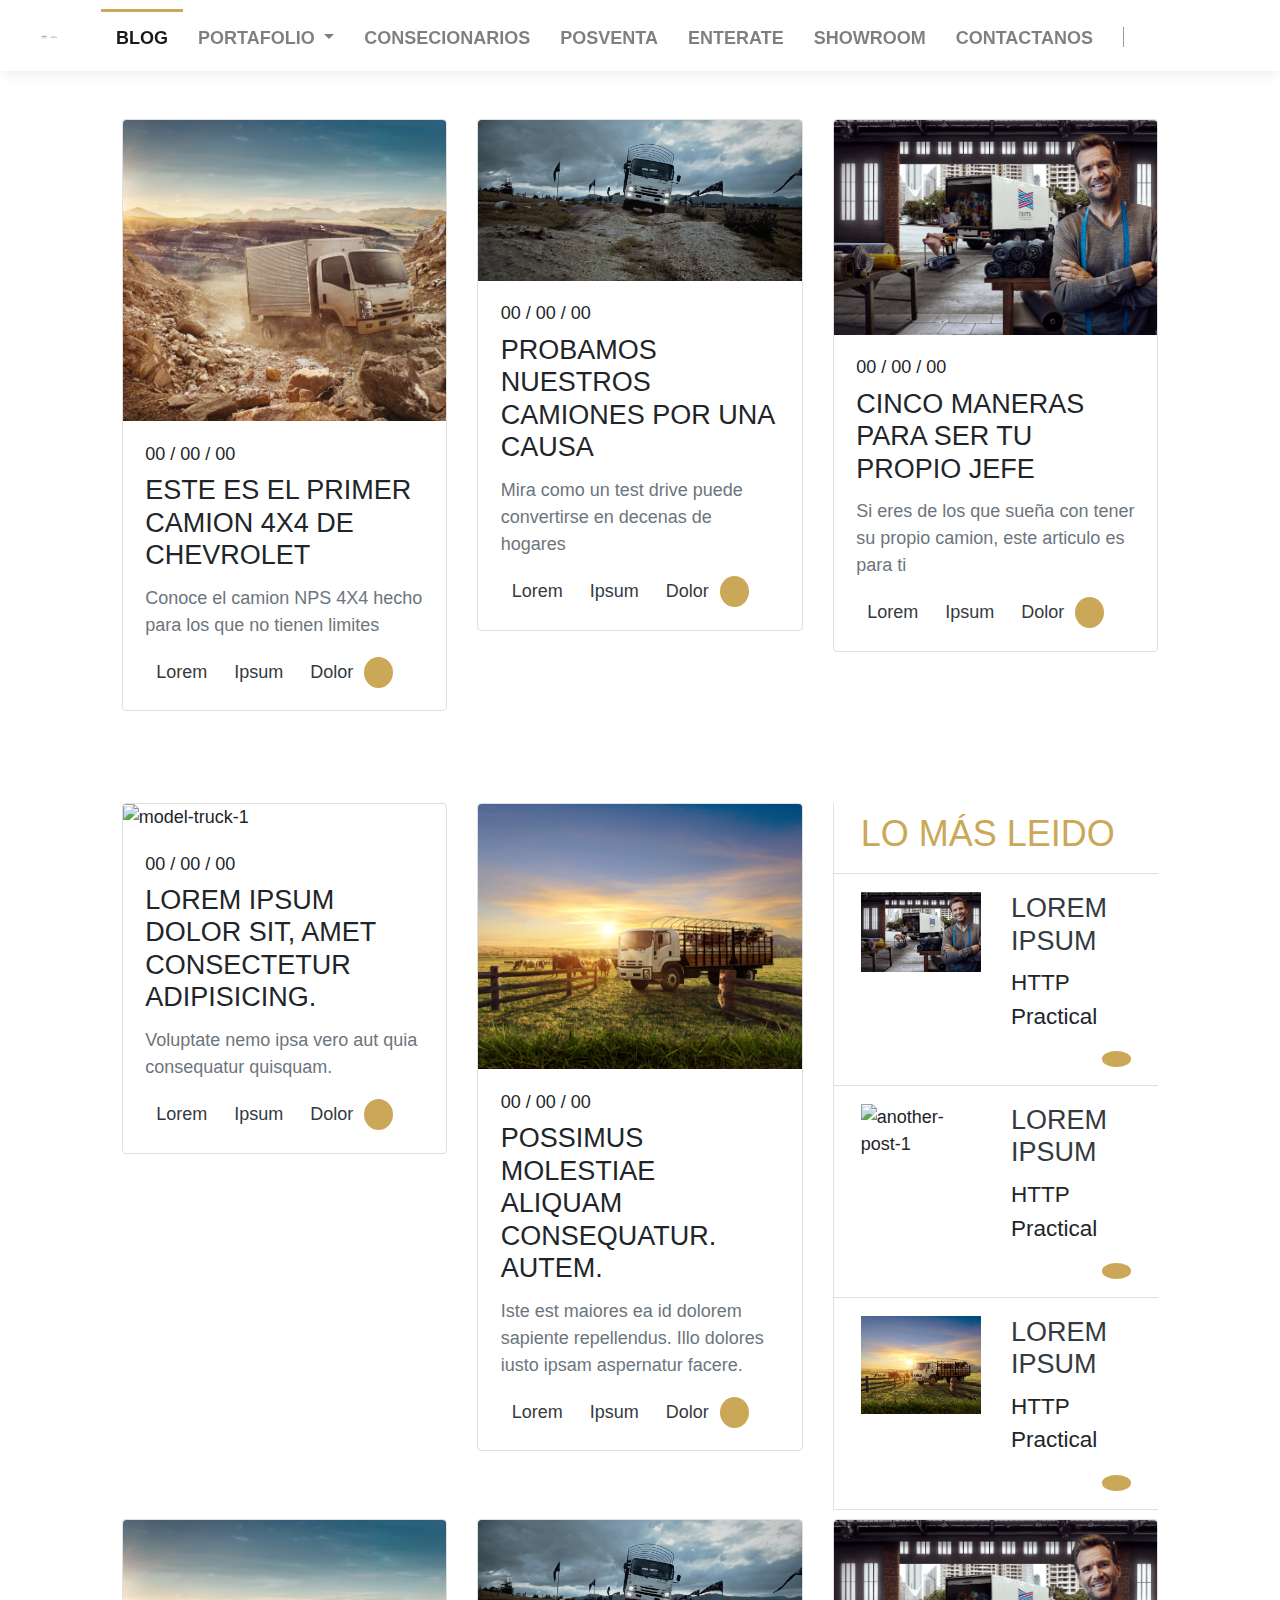
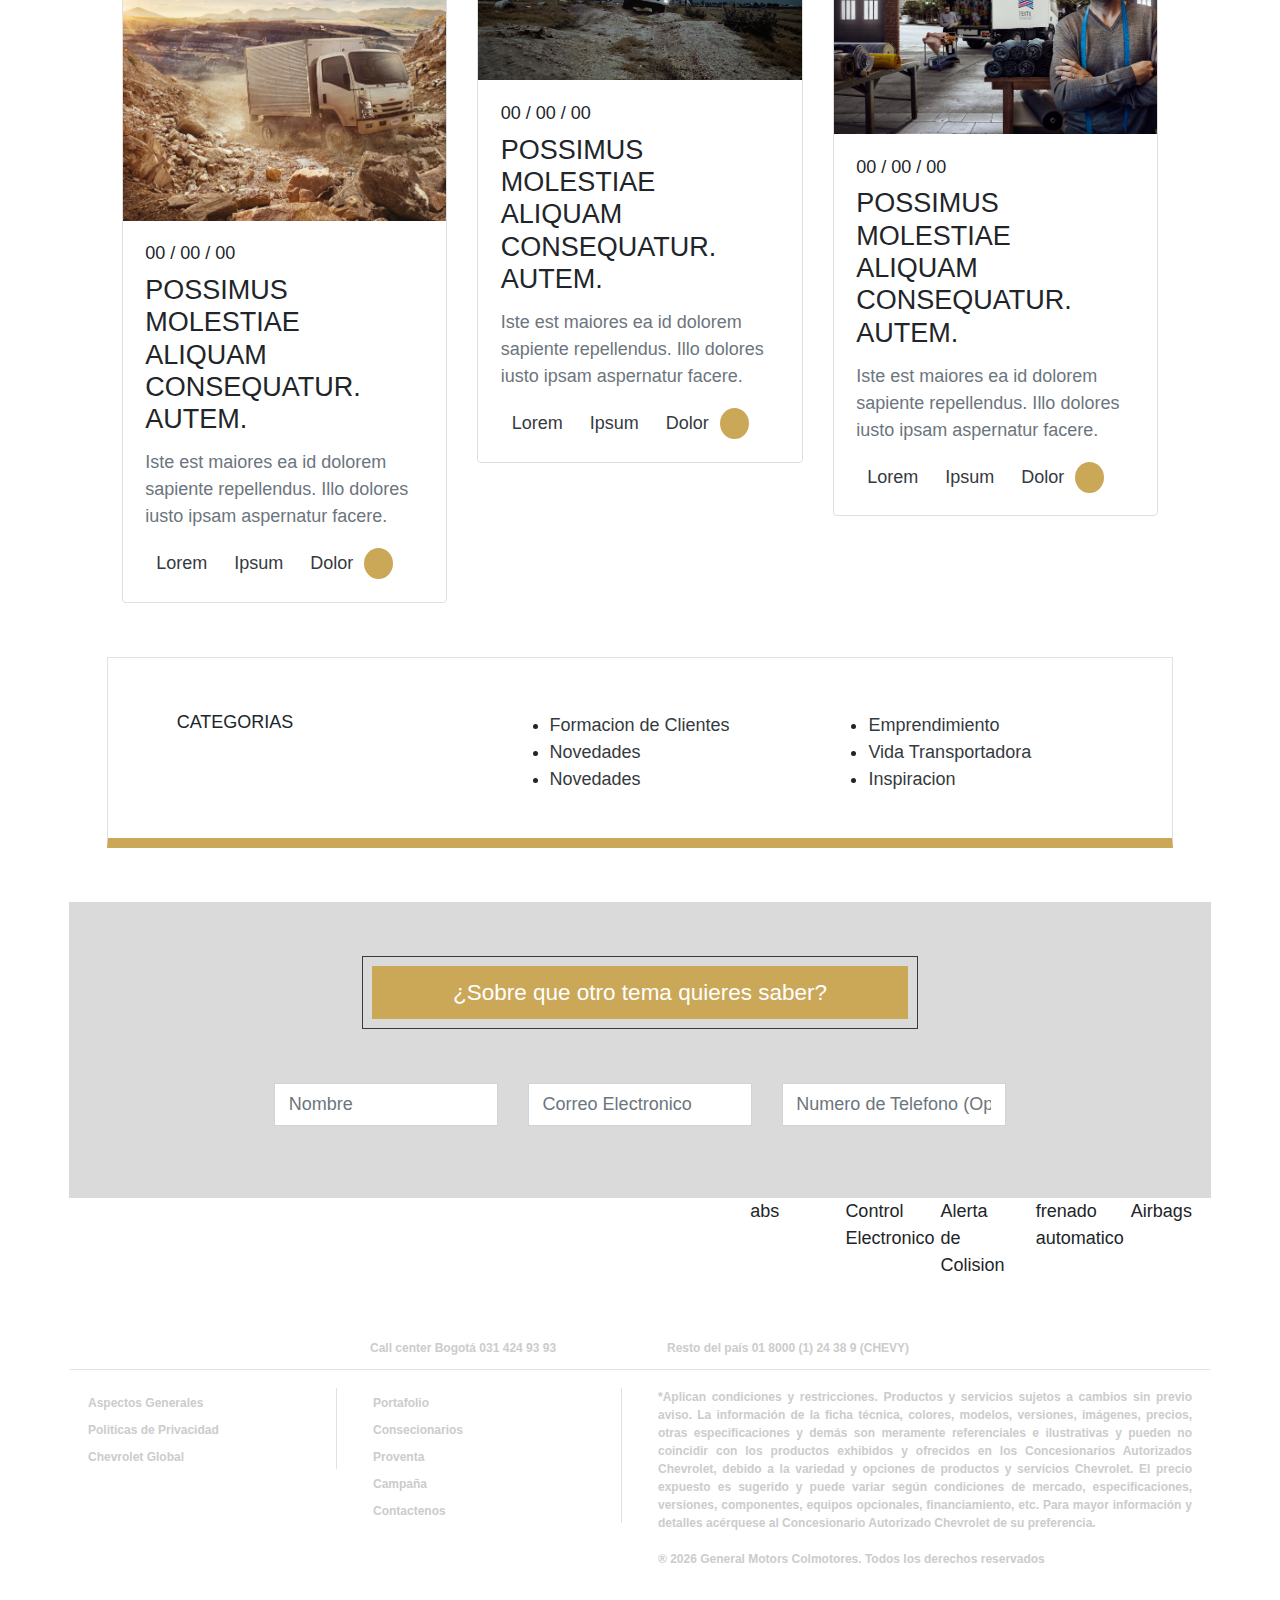
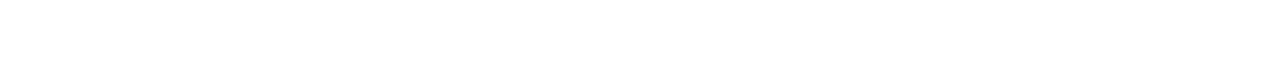
==== index.html @ 2b420c7a "The project links are corrected, in order to see the demo in the correct way" ====
<!DOCTYPE html>
<html>

  <head>
    <title>Blog | Chevrolet</title>
    <meta charset='utf-8' />
    <meta http-equiv='X-UA-Compatible' content='IE=edge' />
    <meta name='viewport'
      content='width=device-width, user-scalable=no, initial-scale=1.0, maximum-scale=1.0, minimum-scale=1.0' />
    <link href='https://stackpath.bootstrapcdn.com/bootstrap/4.3.1/css/bootstrap.min.css' rel='stylesheet' />
    <link href='https://coredeiv.github.io/bootstraplus/css/bootstraplus.min.css' rel='stylesheet' />
    <link rel='stylesheet' href='css/styles.css' />
  </head>

  <body class="bg-dark">

    <div id="wrap-wrap" class="bg-white">

      <header id="header">
        <nav class="navbar navbar-expand-xl navbar-togglable fixed-top navbar-light bg-white box-shadow-sm">
          <div class="container-fluid">

            <!-- Mobile First Design -->
            <div class="d-flex d-md-block">
              <!-- Brand -->
              <a class="navbar-brand pr-5 pr-md-0 text-md-center" href="index.html">
                <img src="./media/logo/CHEVROLET-IZUZU-800x200.png" alt="" class="img img-fluid w-50" loading="lazy">
              </a>

              <!-- Toggler -->
              <button class="navbar-toggler collapsed" type="button" data-toggle="collapse" data-target="#navbarCollapse"
                aria-controls="navbarCollapse" aria-expanded="false" aria-label="Toggle navigation">
                <span class="navbar-toggler-icon"></span>
              </button>
            </div> <!-- / Mobile First Design -->

            <!-- Collapse -->
            <div class="navbar-collapse collapse px-3" id="navbarCollapse">

              <!-- Links -->
              <ul class="navbar-nav ml-auto">
                <li class="nav-item active">
                  <a class="nav-link" href="index.html" id="navbarWelcome" role="button" aria-expanded="false">
                    Blog
                  </a>
                </li>
                <li class="nav-item dropdown">
                  <a class="nav-link dropdown-toggle" href="#" id="navbarLandings" role="button" data-toggle="dropdown"
                    aria-haspopup="true" aria-expanded="false">
                    Portafolio
                  </a>
                  <div class="dropdown-menu" aria-labelledby="navbarLandings">
                    <a class="dropdown-item" href="index.html">
                      App
                    </a>
                    <a class="dropdown-item" href="index.html">
                      Company
                    </a>
                    <a class="dropdown-item" href="index.html">
                      Fullpage
                    </a>
                    <a class="dropdown-item" href="index.html">
                      Product
                    </a>
                    <a class="dropdown-item" href="index.html">
                      Real estate
                    </a>
                    <a class="dropdown-item" href="index.html">
                      Restaurant
                    </a>
                    <a class="dropdown-item" href="index.html">
                      Service
                    </a>
                  </div>
                </li>
                <li class="nav-item">
                  <a class="nav-link" href="#" id="navbarPages" role="button" aria-expanded="false">
                    Consecionarios
                  </a>
                </li>
                <li class="nav-item">
                  <a class="nav-link" href="#" id="navbarComponents" role="button" aria-expanded="false">
                    Posventa
                  </a>
                </li>
                <li class="nav-item">
                  <a href="#" class="nav-link" role="button" aria-expanded="false">
                    Enterate
                  </a>
                </li>
                <li class="nav-item">
                  <a href="#" class="nav-link" role="button" aria-expanded="false">
                    Showroom
                  </a>
                </li>
                <li class="nav-item">
                  <a href="#" class="nav-link" role="button" aria-expanded="false">
                    Contactanos
                  </a>
                </li>
              </ul>

              <!-- Social -->
              <ul class="navbar-nav mr-auto">
                <li class="nav-item-divider">
                  <span class="nav-link">
                    <span></span>
                  </span>
                </li>
                <li class="nav-item">
                  <a href="#" class="nav-link">
                    <i class="fab fa-facebook"></i>
                    <span class="d-xl-none ml-2">
                      Facebook
                    </span>
                  </a>
                </li>
                <li class="nav-item">
                  <a href="#" class="nav-link">
                    <i class="fab fa-youtube"></i>
                    <span class="d-xl-none ml-2">
                      Youtube
                    </span>
                  </a>
                </li>
                <li class="nav-item">
                  <a href="#" class="nav-link">
                    <i class="fab fa-instagram"></i>
                    <span class="d-xl-none ml-2">
                      Instagram
                    </span>
                  </a>
                </li>
              </ul>

            </div> <!-- / .navbar-collapse -->

          </div> <!-- / .container -->
        </nav>
      </header>
      
      <main>

        <!-- Serach Bar Section -->
        <section id="search-bar" class="cd_bg-searchbar-blog">
          <div class="container">
            <div class="row pt-25 pb-15">
              <div class="col-md-10 m-auto">

                <form>
                  <div class="form-group d-flex m-auto">
                    <label for="formGroupExampleInput" class="m-auto pr-3 text-main"><i class="fas fa-search"></i></label>
                    <input type="text" class="form-control input-main" id="formGroupExampleInput" placeholder="¿Que estas buscando?">
                  </div>
                </form>

              </div>
            </div>
          </div>
        </section>

        <!-- Poster Section -->
        <section id="main-post">
          <div class="container-fluid">
            <div class="row py-5">
              <div class="col-lg-10 offset-lg-1 col-12">

                <div class="row">

                  <!-- Box of post -->
                  <div class="col-xl-4 col-lg-6 col-md-6 col-12 mt-2 cd_min-vh-75">
                    <div class="card">
                      <img src="./media/img/truck-model-1.png" class="card-img-top vh-40 of-cover" alt="model-truck-1" data-image_post="img-post" id="img-post">
                      <div class="card-body">
                        <h6 class="card-date">
                          <span id="day-post">00</span>
                          /
                          <span id="month-post">00</span>
                          /
                          <span id="year-post">00</span>
                        </h6>
                        <h4 class="card-title text-uppercase text-bold" data-title="title" id="title-post">Este es el primer camion 4x4 de chevrolet</h4>
                        <p class="card-text text-muted fz-1rem" data-description="description" id="description-post">Conoce el camion NPS 4X4 hecho para los que no tienen limites</p>
                        <div class="d-flex jc-between ai-center">
                          <div class="tag-group" id="tags-post">
                            <a href="#" class="btn btn-gray btn-bg-light text-dark" data-tag="tag">Lorem</a>
                            <a href="#" class="btn btn-gray btn-bg-light text-dark" data-tag="tag">Ipsum</a>
                            <a href="#" class="btn btn-gray btn-bg-light text-dark" data-tag="tag">Dolor</a>
                          </div>
                          <a href="article.html" class="btn btn-main rounded-circle" id="get-post"><i class="fas fa-chevron-right text-white"></i></a>
                        </div>
                      </div>
                    </div>
                  </div>

                  <!-- Box of post -->
                  <div class="col-xl-4 col-lg-6 col-md-6 col-12 mt-2 cd_min-vh-75">
                    <div class="card">
                      <img src="./media/img/truck-model-2.png" class="card-img-top vh-40 of-cover" alt="model-truck-1" data-image_post="img-post" id="img-post">
                      <div class="card-body">
                        <h6 class="card-date">
                          <span id="day-post">00</span>
                          /
                          <span id="month-post">00</span>
                          /
                          <span id="year-post">00</span>
                        </h6>
                        <h4 class="card-title text-uppercase text-bold" data-title="title" id="title-post">Probamos nuestros camiones por una causa</h4>
                        <p class="card-text text-muted fz-1rem" data-description="description" id="description-post">Mira como un test drive puede convertirse en decenas de hogares</p>
                        <div class="d-flex jc-between ai-center">
                          <div class="tag-group" id="tags-post">
                            <a href="#" class="btn btn-gray btn-bg-light text-dark" data-tag="tag">Lorem</a>
                            <a href="#" class="btn btn-gray btn-bg-light text-dark" data-tag="tag">Ipsum</a>
                            <a href="#" class="btn btn-gray btn-bg-light text-dark" data-tag="tag">Dolor</a>
                          </div>
                          <a href="./article.html" class="btn btn-main rounded-circle" id="get-post"><i class="fas fa-chevron-right text-white"></i></a>
                        </div>
                      </div>
                    </div>
                  </div>

                  <!-- Box of post -->
                  <div class="col-xl-4 col-lg-6 col-md-6 col-12 mt-2 cd_min-vh-75">
                    <div class="card">
                      <img src="./media/img/truck-model-3.png" class="card-img-top vh-40 of-cover" alt="model-truck-1" data-image_post="img-post" id="img-post">
                      <div class="card-body">
                        <h6 class="card-date">
                          <span id="day-post">00</span>
                          /
                          <span id="month-post">00</span>
                          /
                          <span id="year-post">00</span>
                        </h6>
                        <h4 class="card-title text-uppercase text-bold" data-title="title" id="title-post">Cinco maneras para ser tu propio jefe</h4>
                        <p class="card-text text-muted fz-1rem" data-description="description" id="description-post">Si eres de los que sueña con tener su propio camion, este articulo es para ti</p>
                        <div class="d-flex jc-between ai-center">
                          <div class="tag-group" id="tags-post">
                            <a href="#" class="btn btn-gray btn-bg-light text-dark" data-tag="tag">Lorem</a>
                            <a href="#" class="btn btn-gray btn-bg-light text-dark" data-tag="tag">Ipsum</a>
                            <a href="#" class="btn btn-gray btn-bg-light text-dark" data-tag="tag">Dolor</a>
                          </div>
                          <a href="./article.html" class="btn btn-main rounded-circle" id="get-post"><i class="fas fa-chevron-right text-white"></i></a>
                        </div>
                      </div>
                    </div>
                  </div>

                  <!-- Box of post -->
                  <div class="col-xl-4 col-lg-6 col-md-6 col-12 mt-2 cd_min-vh-75">
                    <div class="card">
                      <img src="./media/img/truck-model-4.png" class="card-img-top vh-40 of-cover" alt="model-truck-1" data-image_post="img-post" id="img-post">
                      <div class="card-body">
                        <h6 class="card-date">
                          <span id="day-post">00</span>
                          /
                          <span id="month-post">00</span>
                          /
                          <span id="year-post">00</span>
                        </h6>
                        <h4 class="card-title text-uppercase text-bold" data-title="title" id="title-post">Lorem ipsum dolor sit, amet consectetur adipisicing.</h4>
                        <p class="card-text text-muted fz-1rem" data-description="description" id="description-post">Voluptate nemo ipsa vero aut quia consequatur quisquam.</p>
                        <div class="d-flex jc-between ai-center">
                          <div class="tag-group" id="tags-post">
                            <a href="#" class="btn btn-gray btn-bg-light text-dark" data-tag="tag">Lorem</a>
                            <a href="#" class="btn btn-gray btn-bg-light text-dark" data-tag="tag">Ipsum</a>
                            <a href="#" class="btn btn-gray btn-bg-light text-dark" data-tag="tag">Dolor</a>
                          </div>
                          <a href="./article.html" class="btn btn-main rounded-circle" id="get-post"><i class="fas fa-chevron-right text-white"></i></a>
                        </div>
                      </div>
                    </div>
                  </div>

                  <!-- Box of post -->
                  <div class="col-xl-4 col-lg-6 col-md-6 col-12 mt-2 cd_min-vh-75">
                    <div class="card">
                      <img src="./media/img/truck-model-5.png" class="card-img-top vh-40 of-cover" alt="model-truck-1" data-image_post="img-post" id="img-post">
                      <div class="card-body">
                        <h6 class="card-date">
                          <span id="day-post">00</span>
                          /
                          <span id="month-post">00</span>
                          /
                          <span id="year-post">00</span>
                        </h6>
                        <h4 class="card-title text-uppercase text-bold" data-title="title" id="title-post">Possimus molestiae aliquam consequatur. Autem.</h4>
                        <p class="card-text text-muted fz-1rem" data-description="description" id="description-post">Iste est maiores ea id dolorem sapiente repellendus. Illo dolores iusto ipsam aspernatur facere.</p>
                        <div class="d-flex jc-between ai-center">
                          <div class="tag-group" id="tags-post">
                            <a href="#" class="btn btn-gray btn-bg-light text-dark" data-tag="tag">Lorem</a>
                            <a href="#" class="btn btn-gray btn-bg-light text-dark" data-tag="tag">Ipsum</a>
                            <a href="#" class="btn btn-gray btn-bg-light text-dark" data-tag="tag">Dolor</a>
                          </div>
                          <a href="./article.html" class="btn btn-main rounded-circle" id="get-post"><i class="fas fa-chevron-right text-white"></i></a>
                        </div>
                      </div>
                    </div>
                  </div>

                  <!-- Other most read articles -->
                  <aside class="col-md-4 mt-2">
                    <div class="border-left rl-0 overflow-hidden cd_min-vh-70 overflow-hidden">
                      <div class="cd-title-sidebar px-4 py-2 border-bottom">
                        <h2 class="text-main text-uppercase text-bold">LO MÁS LEIDO</h2>
                      </div>
                      <div class="cd-more-post">
                        <div class="row">

                          <!-- One More Post -->
                          <div class="col-12">
                            <div class="row ai-center border-bottom px-4 py-3">
                              <div class="col-6">
                                <img src="./media/img/truck-model-3.png" alt="another-post-1" class="img img-fluid of-cover">
                              </div>
                              <div class="col-6 lh-05">
                                <h4 class="text-dark text-uppercase text-bold" data-title="title" id="title-post">Lorem Ipsum</h4>
                                <p class="lead" data-subtitle="subtitle" id="subtitle-post">HTTP Practical</p>
                                <a href="#" class="btn btn-main rounded-circle float-right" id="get-post"><i class="fas fa-chevron-right text-white"></i></a>
                              </div>
                            </div>
                          </div>

                          <!-- One More Post -->
                          <div class="col-12">
                            <div class="row ai-center border-bottom px-4 py-3">
                              <div class="col-6">
                                <img src="./media/img/truck-model-4.png" alt="another-post-1" class="img img-fluid of-cover">
                              </div>
                              <div class="col-6 lh-05">
                                <h4 class="text-dark text-uppercase text-bold" data-title="title" id="title-post">Lorem Ipsum</h4>
                                <p class="lead" data-subtitle="subtitle" id="subtitle-post">HTTP Practical</p>
                                <a href="#" class="btn btn-main rounded-circle float-right" id="get-post"><i class="fas fa-chevron-right text-white"></i></a>
                              </div>
                            </div>
                          </div>

                          <!-- One More Post -->
                          <div class="col-12">
                            <div class="row ai-center border-bottom px-4 py-3">
                              <div class="col-6">
                                <img src="./media/img/truck-model-5.png" alt="another-post-1" class="img img-fluid of-cover">
                              </div>
                              <div class="col-6 lh-05">
                                <h4 class="text-dark text-uppercase text-bold" data-title="title" id="title-post">Lorem Ipsum</h4>
                                <p class="lead" data-subtitle="subtitle" id="subtitle-post">HTTP Practical</p>
                                <a href="#" class="btn btn-main rounded-circle float-right" id="get-post"><i class="fas fa-chevron-right text-white"></i></a>
                              </div>
                            </div>
                          </div>


                        </div>
                      </div>
                    </div>
                  </aside>

                  <!-- Box of post -->
                  <div class="col-xl-4 col-lg-6 col-md-6 col-12 mt-2 cd_min-vh-75">
                    <div class="card">
                      <img src="./media/img/truck-model-1.png" class="card-img-top vh-40 of-cover" alt="model-truck-1" data-image_post="img-post" id="img-post">
                      <div class="card-body">
                        <h6 class="card-date">
                          <span id="day-post">00</span>
                          /
                          <span id="month-post">00</span>
                          /
                          <span id="year-post">00</span>
                        </h6>
                        <h4 class="card-title text-uppercase text-bold" data-title="title" id="title-post">Possimus molestiae aliquam consequatur. Autem.</h4>
                        <p class="card-text text-muted fz-1rem" data-description="description" id="description-post">Iste est maiores ea id dolorem sapiente repellendus. Illo dolores iusto ipsam aspernatur facere.</p>
                        <div class="d-flex jc-between ai-center">
                          <div class="tag-group" id="tags-post">
                            <a href="#" class="btn btn-gray btn-bg-light text-dark" data-tag="tag">Lorem</a>
                            <a href="#" class="btn btn-gray btn-bg-light text-dark" data-tag="tag">Ipsum</a>
                            <a href="#" class="btn btn-gray btn-bg-light text-dark" data-tag="tag">Dolor</a>
                          </div>
                          <a href="./article.html" class="btn btn-main rounded-circle" id="get-post"><i class="fas fa-chevron-right text-white"></i></a>
                        </div>
                      </div>
                    </div>
                  </div>

                  <!-- Box of post -->
                  <div class="col-xl-4 col-lg-6 col-md-6 col-12 mt-2 cd_min-vh-75">
                    <div class="card">
                      <img src="./media/img/truck-model-2.png" class="card-img-top vh-40 of-cover" alt="model-truck-1" data-image_post="img-post" id="img-post">
                      <div class="card-body">
                        <h6 class="card-date">
                          <span id="day-post">00</span>
                          /
                          <span id="month-post">00</span>
                          /
                          <span id="year-post">00</span>
                        </h6>
                        <h4 class="card-title text-uppercase text-bold" data-title="title" id="title-post">Possimus molestiae aliquam consequatur. Autem.</h4>
                        <p class="card-text text-muted fz-1rem" data-description="description" id="description-post">Iste est maiores ea id dolorem sapiente repellendus. Illo dolores iusto ipsam aspernatur facere.</p>
                        <div class="d-flex jc-between ai-center">
                          <div class="tag-group" id="tags-post">
                            <a href="#" class="btn btn-gray btn-bg-light text-dark" data-tag="tag">Lorem</a>
                            <a href="#" class="btn btn-gray btn-bg-light text-dark" data-tag="tag">Ipsum</a>
                            <a href="#" class="btn btn-gray btn-bg-light text-dark" data-tag="tag">Dolor</a>
                          </div>
                          <a href="./article.html" class="btn btn-main rounded-circle" id="get-post"><i class="fas fa-chevron-right text-white"></i></a>
                        </div>
                      </div>
                    </div>
                  </div>

                  <!-- Box of post -->
                  <div class="col-xl-4 col-lg-6 col-md-6 col-12 mt-2 cd_min-vh-75">
                    <div class="card">
                      <img src="./media/img/truck-model-3.png" class="card-img-top vh-40 of-cover" alt="model-truck-1" data-image_post="img-post" id="img-post">
                      <div class="card-body">
                        <h6 class="card-date">
                          <span id="day-post">00</span>
                          /
                          <span id="month-post">00</span>
                          /
                          <span id="year-post">00</span>
                        </h6>
                        <h4 class="card-title text-uppercase text-bold" data-title="title" id="title-post">Possimus molestiae aliquam consequatur. Autem.</h4>
                        <p class="card-text text-muted fz-1rem" data-description="description" id="description-post">Iste est maiores ea id dolorem sapiente repellendus. Illo dolores iusto ipsam aspernatur facere.</p>
                        <div class="d-flex jc-between ai-center">
                          <div class="tag-group" id="tags-post">
                            <a href="#" class="btn btn-gray btn-bg-light text-dark" data-tag="tag">Lorem</a>
                            <a href="#" class="btn btn-gray btn-bg-light text-dark" data-tag="tag">Ipsum</a>
                            <a href="#" class="btn btn-gray btn-bg-light text-dark" data-tag="tag">Dolor</a>
                          </div>
                          <a href="./article.html" class="btn btn-main rounded-circle" id="get-post"><i class="fas fa-chevron-right text-white"></i></a>
                        </div>
                      </div>
                    </div>
                  </div>

                </div>

              </div>
            </div>
          </div>
        </section>

        <!-- Categories Section -->
        <section id="categories-post">
          <div class="container-fluid">
            <div class="row pb-5">
              <div class="col-md-10 offset-md-1">

                <div class="row border pb-4 px-5 pt-5 cd_border-bot-cat ai-center">
                  <div class="col-md-4">
                    <h6 class="text-bold text-uppercase fz-2rem">Categorias</h6>
                  </div>
                  <div class="col-md-4">
                    <ul class="pl-5">
                      <li>
                        <a href="#" class="text-dark">Formacion de Clientes</a>
                      </li>
                      <li>
                        <a href="#" class="text-dark">Novedades</a>
                      </li>
                      <li>
                        <a href="#" class="text-dark">Novedades</a>
                      </li>
                    </ul>
                  </div>
                  <div class="col-md-4">
                    <ul class="pl-5">
                      <li>
                        <a href="#" class="text-dark">Emprendimiento</a>
                      </li>
                      <li>
                        <a href="#" class="text-dark">Vida Transportadora</a>
                      </li>
                      <li>
                        <a href="#" class="text-dark">Inspiracion</a>
                      </li>
                    </ul>
                  </div>
                </div>

              </div>
            </div>
          </div>
        </section>

        <!-- Newsletter section -->
        <section id="news-letter-post">
          <div class="container-fluid">
            <div class="row py-5 mx-md-5 cd_bg-news-box ai-center">

              <form action="" class="w-100">
                <div class="col-md-12">
                  <div class="border border-dark p-2 cd_w-md-50 m-auto">
                    <a href="#" class="btn btn-main btn-lg rounded-0 btn-block text-white">¿Sobre que otro tema quieres saber?</a>
                  </div>
                </div>
                <div class="col-md-8 offset-md-2">
                  <div class="row pt-5">
                    <div class="col-lg-4">
                      <div class="form-group">
                        <input type="text" class="form-control bg-gray-light rounded-0 cd_input-normal" id="newsletter-blog-name" placeholder="Nombre">
                      </div>
                    </div>
                    <div class="col-lg-4">
                      <div class="form-group">
                        <input type="email" class="form-control bg-gray-light rounded-0 cd_input-normal" id="newsletter-blog-name" placeholder="Correo Electronico">
                      </div>
                    </div>
                    <div class="col-lg-4">
                      <div class="form-group">
                        <input type="tel" class="form-control bg-gray-light rounded-0 cd_input-normal" id="newsletter-blog-name" placeholder="Numero de Telefono (Opcional)">
                      </div>
                    </div>
                  </div>
                </div>
              </form>

            </div>
          </div>
        </section>

        <!-- Feature Section -->
        <section id="features-post">
          <div class="container-fluid">
            <div class="row mx-md-5 ai-center jc-center cd_jc-md-end">
              <div class="col-2 col-lg-1">
                abs
              </div>
              <div class="col-2 col-lg-1">
                Control Electronico
              </div>
              <div class="col-2 col-lg-1">
                Alerta de Colision
              </div>
              <div class="col-2 col-lg-1">
                frenado automatico
              </div>
              <div class="col-2 col-lg-1">
                Airbags
              </div>
            </div>
          </div>
        </section>

      </main>

      <footer>
        <div class="container py-5 cd_footer-styles">

          <!-- title content -->
          <div class="row border-bottom ai-center">
            <div class="col-md-3 py-3 px-4">
              <a href="#" class="text-gray text-main-hover transition">
                <i class="fab fa-youtube fa-2x"></i>
                <span class="d-xl-none ml-2">
                  Youtube
                </span>
              </a>
            </div>
            <div class="col-md-3">
              <li class="list-unstyled">
                <a href="tel://+575602460" class="text-gray text-main-hover transition ws-none">
                  Call center Bogotá 031 424 93 93
                </a>
              </li>
            </div>
            <div class="col-md-6 px-4">
              <li class="list-unstyled">
                <a href="tel://+575602460" class="text-gray text-main-hover transition ws-none">
                  Resto del país 01 8000 (1) 24 38 9 (CHEVY)
                </a>
              </li>
            </div>
          </div><!-- / title content -->

          <div class="row">
            <div class="col-md-3 p-3 cd_p-md-4">
              <ul class="list-unstyled border-right vh-15">
                <li>
                  <a href="#" class="text-main-hover transition ws-none">Aspectos Generales</a>
                </li>
                <li>
                  <a href="#" class="text-main-hover transition ws-none">Politicas de Privacidad</a>
                </li>
                <li>
                  <a href="#" class="text-main-hover transition ws-none">Chevrolet Global</a>
                </li>
              </ul>
            </div>
            <div class="col-md-3 p-3 cd_p-md-4">
              <ul class="list-unstyled border-right vh-15">
                <li>
                  <a href="#" class="text-main-hover transition ws-none">Portafolio</a>
                </li>
                <li>
                  <a href="#" class="text-main-hover transition ws-none">Consecionarios</a>
                </li>
                <li>
                  <a href="#" class="text-main-hover transition ws-none">Proventa</a>
                </li>
                <li>
                  <a href="#" class="text-main-hover transition ws-none">Campaña</a>
                </li>
                <li>
                  <a href="#" class="text-main-hover transition ws-none">Contactenos</a>
                </li>
              </ul>
            </div>
            <div class="col-md-6 p-3 cd_p-md-4 text-justify">
              <p>*Aplican condiciones y restricciones. Productos y servicios sujetos a cambios sin previo aviso. La información de la ficha técnica, colores, modelos, versiones, imágenes, precios, otras especificaciones y demás son meramente referenciales e ilustrativas y pueden no coincidir con los productos exhibidos y ofrecidos en los Concesionarios Autorizados Chevrolet, debido a la variedad y opciones de productos y servicios Chevrolet. El precio expuesto es sugerido y puede variar según condiciones de mercado, especificaciones, versiones, componentes, equipos opcionales, financiamiento, etc. Para mayor información y detalles acérquese al Concesionario Autorizado Chevrolet de su preferencia.</p>
              <p> ® <script>var f = new Date(); document.write(f.getFullYear());</script> General Motors Colmotores. Todos los derechos reservados</p>
            </div>
          </div>

        </div>
      </footer>

    </div>

    <script src='https://code.jquery.com/jquery-3.4.0.min.js'></script>
    <script src='https://stackpath.bootstrapcdn.com/bootstrap/4.3.1/js/bootstrap.min.js'></script>
    <script src='https://kit.fontawesome.com/25f07c253e.js'></script>
    <script src='js/scripts.js'></script>
  </body>
</html>
---- css/styles.css ----
@font-face {
  font-family: "LouisBold", "LouisCondensedRegulaLouisCondensedRegular", "EMprint-CondensedLight", "EMprint-CondensedBold";
  src: url(../fonts/EMprint-CondensedBold.ttf);
  src: url(../fonts/EMprint-CondensedLight.ttf);
  src: url(../fonts/LouisCondensedRegular.ttf);
  src: url(../fonts/LouisBold.ttf);
  font-display: inherit; }
* {
  margin: 0;
  padding: 0;
  font-size: 18px;
  box-sizing: border-box;
  scroll-behavior: smooth; }

body,
html {
  width: 100%;
  height: auto;
  min-height: 100vh;
  overflow-x: hidden;
  font-family: "LouisBold", sans-serif, serif;
  scroll-behavior: smooth; }

.navbar-nav .nav-item-divider {
  display: none; }
  @media (min-width: 1200px) {
    .navbar-nav .nav-item-divider {
      display: block; } }
  .navbar-nav .nav-item-divider .nav-link:hover {
    color: #cba758 !important; }
  .navbar-nav .nav-item-divider .nav-link > span {
    border-left: 1px solid #999; }

.navbar-light .navbar-nav .nav-link {
  padding: 10px 15px;
  transition: ease-in-out .3s all;
  border-top: 3px solid transparent;
  text-transform: uppercase;
  font-weight: bold; }
  .navbar-light .navbar-nav .nav-link:hover {
    color: #cba758; }

ul.navbar-nav.ml-auto .nav-item {
  border-top: 3px solid transparent; }
  ul.navbar-nav.ml-auto .nav-item.active, ul.navbar-nav.ml-auto .nav-item .nav-item:active {
    border-top: 3px solid #cba758; }
    ul.navbar-nav.ml-auto .nav-item.active .nav-link, ul.navbar-nav.ml-auto .nav-item .nav-item:active .nav-link {
      padding: 10px 15px; }

.dropdown-item.active, .dropdown-item:active {
  background: #cba758; }

/* Personalized classes */
.cd_bg-news-box {
  background: #dadada; }

.tag-group a {
  border-radius: 0 !important;
  padding: 1px 10px !important; }

.cd_input-normal, textarea.cd_input-normal {
  outline: none; }
  .cd_input-normal:focus {
    border: none;
    outline: none;
    border-color: #cba758;
    box-shadow: 0 0 0 0.2rem rgba(203, 167, 88, 0.5); }

.input-main {
  border: 3px solid #cba758;
  background: transparent;
  padding: 25px;
  border-radius: 15px;
  transition: ease .3s; }
  .input-main::placeholder {
    color: #fff; }
  .input-main:focus {
    background: rgba(255, 255, 255, 0.1);
    outline: none;
    border-color: #fff;
    color: #fff; }
    .input-main:focus:after {
      content: '';
      position: absolute;
      top: 0;
      left: 0;
      background: rgba(0, 0, 0, 0.5);
      width: 100%;
      height: auto;
      min-height: 100vh; }

.cd_border-bot-cat {
  border-bottom: 10px solid #cba758 !important; }

.text-main {
  color: #cba758; }
  .text-main-hover:hover {
    color: #cba758 !important; }

.btn-main {
  background: #cba758;
  color: #fff; }
  .btn-main:hover {
    background: #b48c34 !important;
    color: #fff; }

.box-shadow-sm {
  box-shadow: 0 0.125rem 0.3rem -0.0625rem rgba(0, 0, 0, 0.03), 0 0.275rem 0.75rem -0.0625rem rgba(0, 0, 0, 0.06) !important; }

.cd_bg-searchbar-blog {
  background-image: linear-gradient(90deg, rgba(0, 0, 0, 0.5), rgba(0, 0, 0, 0.5)), url(../media/img/pines-searchbar.jpg);
  background-size: cover;
  background-position: center;
  background-repeat: no-repeat;
  width: 100%;
  height: 100%; }

.cd_footer-styles a, .cd_footer-styles p {
  font-size: 12px;
  font-weight: bold;
  color: #ccc !important; }

.cd_min-vh-60 {
  min-height: 60vh;
  height: auto; }

.cd_min-vh-70 {
  min-height: 70vh;
  height: auto; }

.cd_min-vh-75 {
  min-height: 75vh;
  height: auto; }

.cd_w-md-50 {
  width: auto; }
  @media (min-width: 578px) {
    .cd_w-md-50 {
      width: 50%; } }

@media (min-width: 578px) {
  .cd_jc-md-end {
    justify-content: flex-end; } }

@media (min-width: 578px) {
  .cd_p-md-4 {
    padding: 1.5rem; } }

main#cd_main-article {
  margin-top: 6.2rem !important;
  border-top: 5px solid #cba758; }

.cd_border-article {
  width: 100%;
  border-bottom: 4px solid #cba758; }

textarea.cd_input-normal {
  height: auto;
  width: 100%;
  min-width: 100%;
  max-height: 15rem;
  min-height: 10rem; }

/*# sourceMappingURL=styles.css.map */
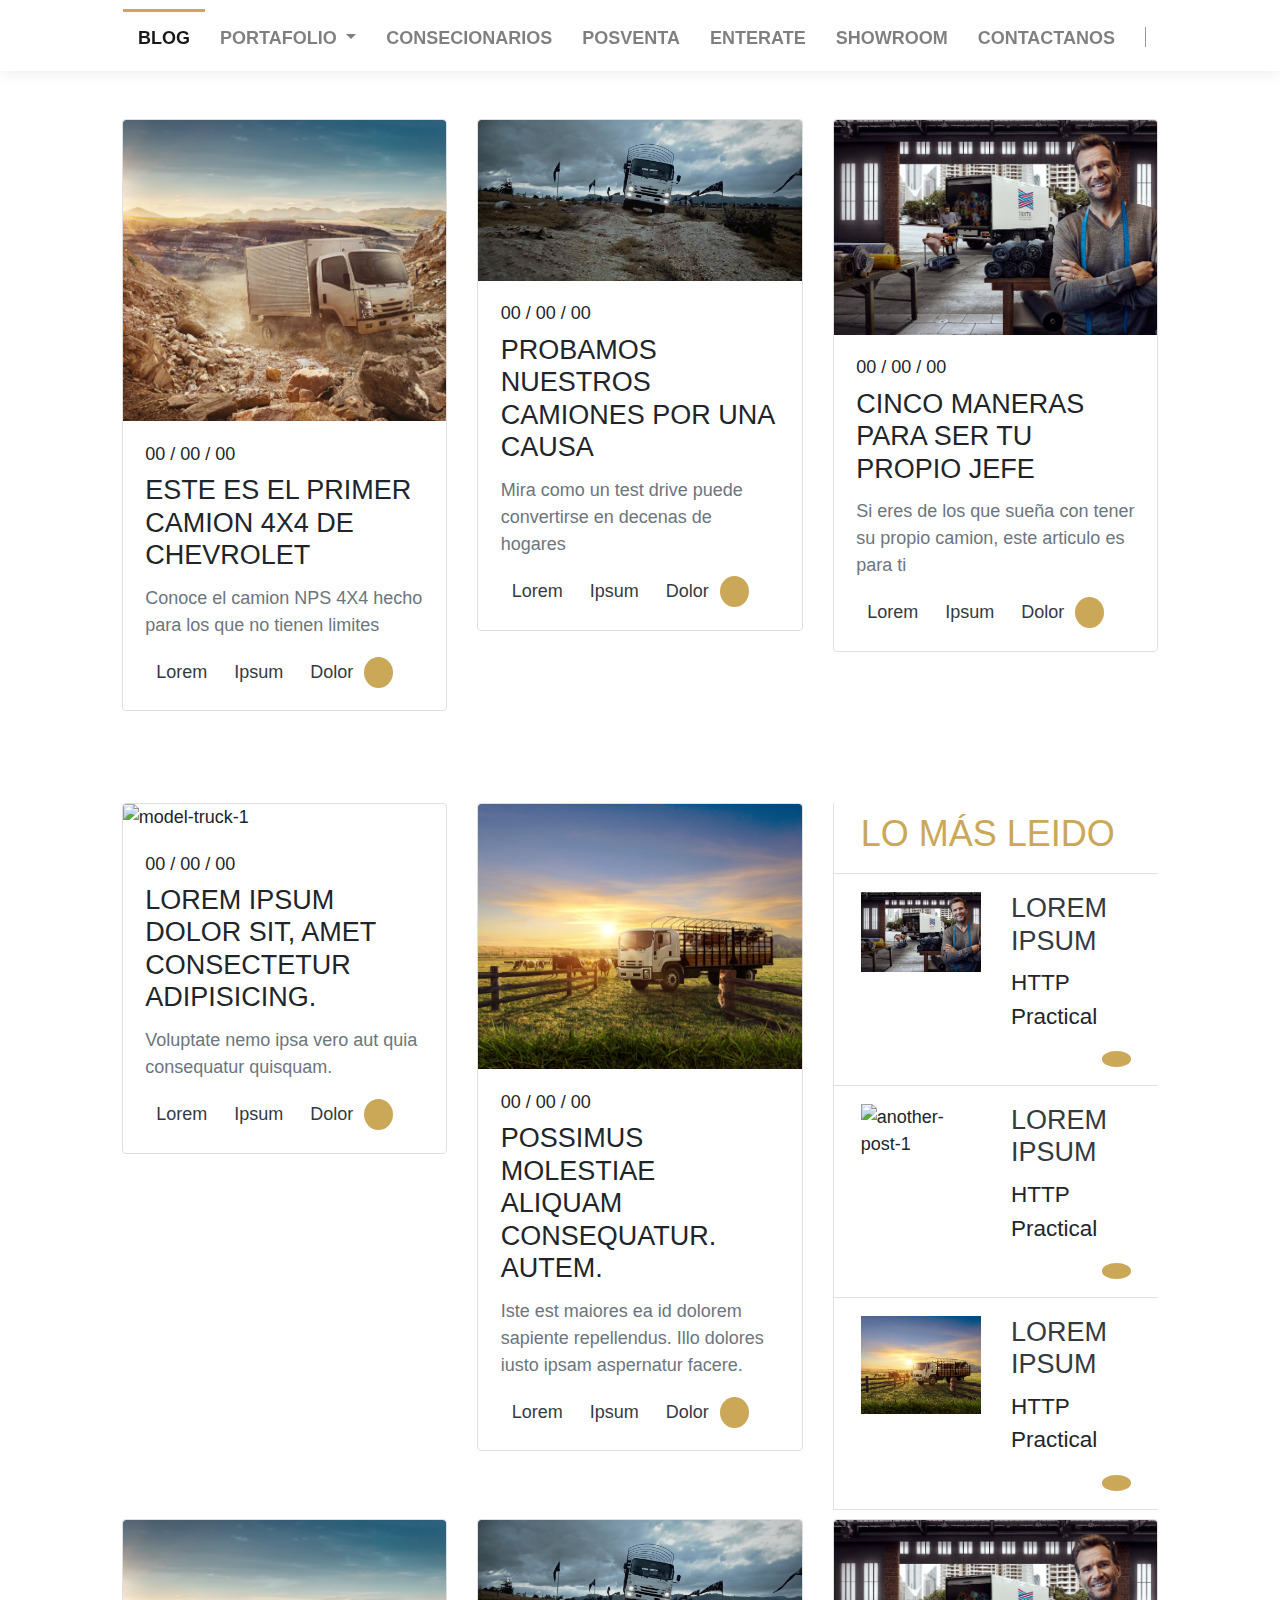
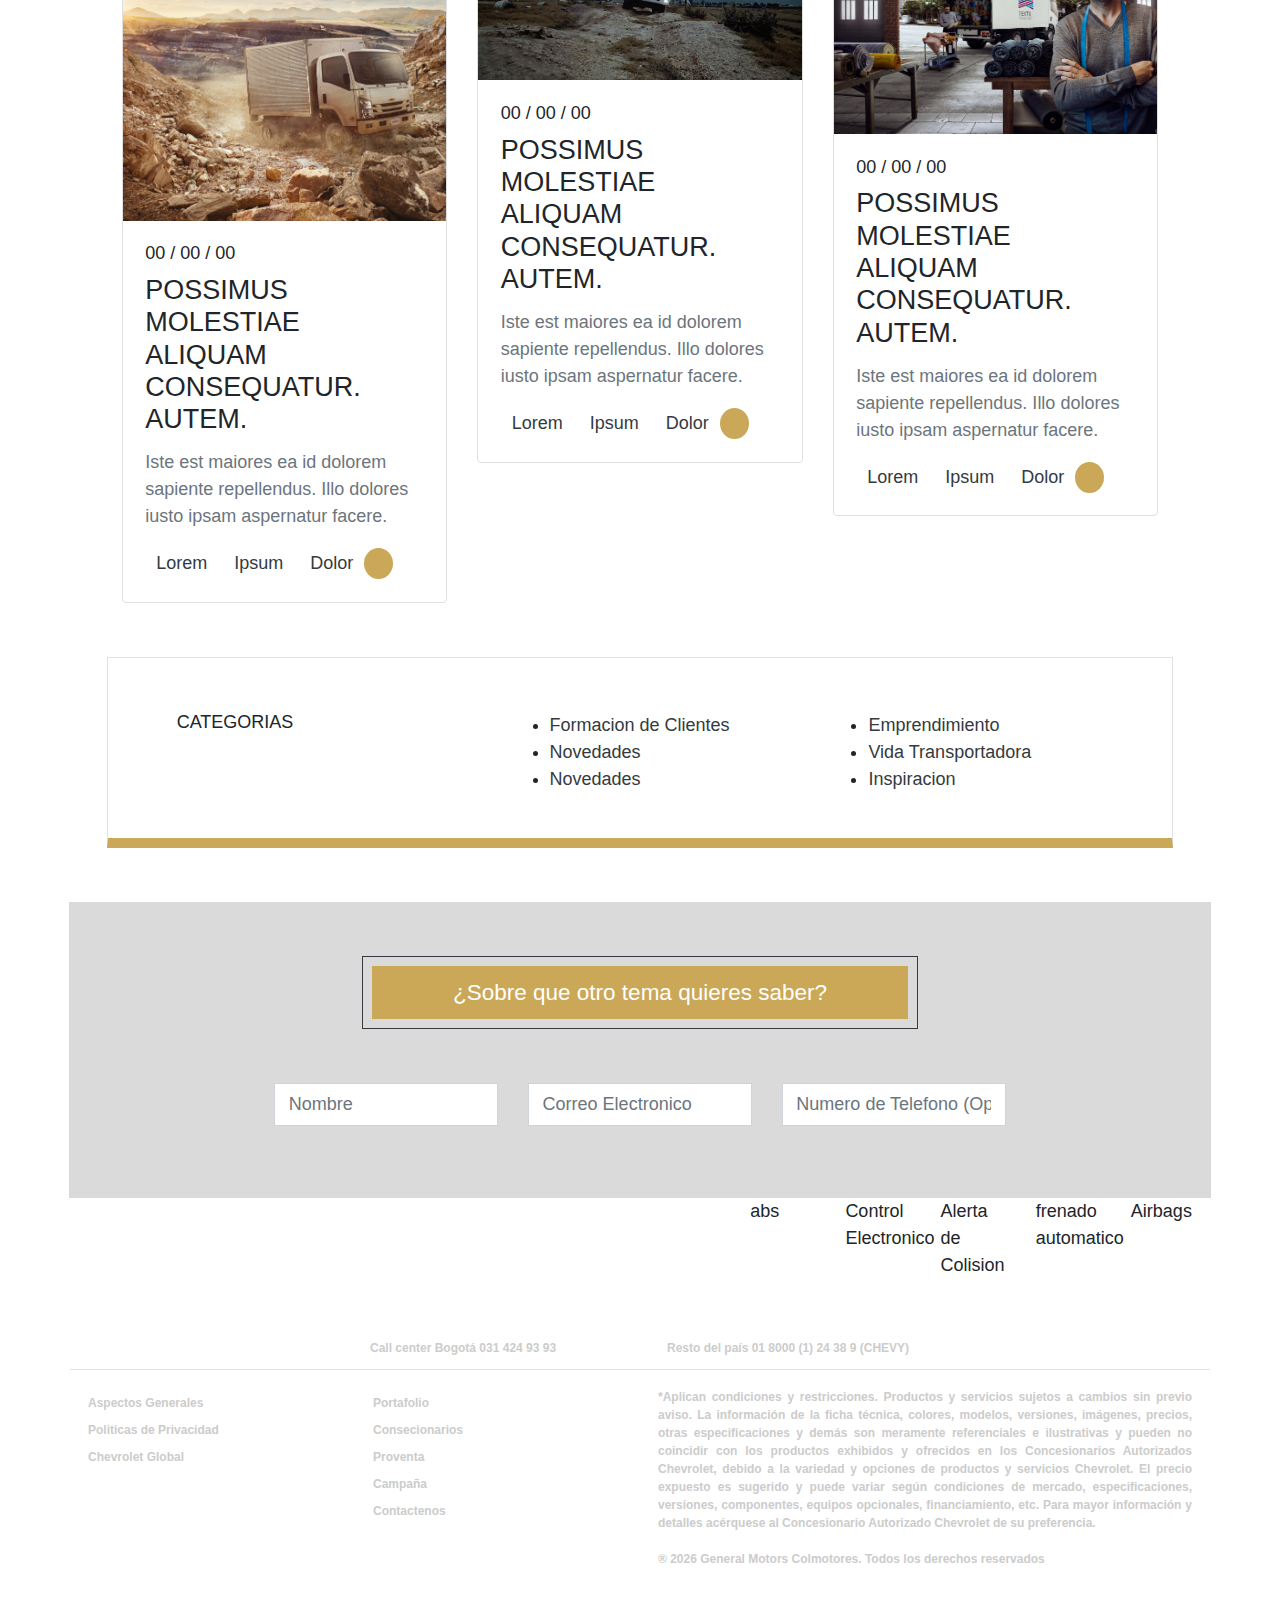
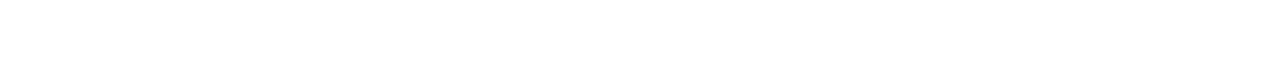
==== commit b1423706: "Fix all Mediqueries of main project" ====
--- a/index.html
+++ b/index.html
@@ -21,10 +21,10 @@
           <div class="container-fluid">
 
             <!-- Mobile First Design -->
-            <div class="d-flex d-md-block">
+            <div class="d-flex jc-between w-100">
               <!-- Brand -->
-              <a class="navbar-brand pr-5 pr-md-0 text-md-center" href="index.html">
-                <img src="./media/logo/CHEVROLET-IZUZU-800x200.png" alt="" class="img img-fluid w-50" loading="lazy">
+              <a class="navbar-brand pl-0 pl-md-5 text-md-center" href="index.html">
+                <img src="./media/logo/CHEVROLET-IZUZU-800x200.png" alt="" class="img img-fluid vw-50 cd_vw-md-15" loading="lazy">
               </a>
 
               <!-- Toggler -->
@@ -574,7 +574,7 @@
 
           <div class="row">
             <div class="col-md-3 p-3 cd_p-md-4">
-              <ul class="list-unstyled border-right vh-15">
+              <ul class="list-unstyled border-md-right cd_min-vh-md-15">
                 <li>
                   <a href="#" class="text-main-hover transition ws-none">Aspectos Generales</a>
                 </li>
@@ -587,7 +587,7 @@
               </ul>
             </div>
             <div class="col-md-3 p-3 cd_p-md-4">
-              <ul class="list-unstyled border-right vh-15">
+              <ul class="list-unstyled border-md-right cd_min-vh-md-15">
                 <li>
                   <a href="#" class="text-main-hover transition ws-none">Portafolio</a>
                 </li>
--- a/css/styles.css
+++ b/css/styles.css
@@ -120,6 +120,12 @@
   font-weight: bold;
   color: #ccc !important; }
 
+.cd_min-vh-md-15 {
+  height: auto; }
+  @media (min-width: 578px) {
+    .cd_min-vh-md-15 {
+      min-height: 15vh; } }
+
 .cd_min-vh-60 {
   min-height: 60vh;
   height: auto; }
@@ -147,8 +153,11 @@
     padding: 1.5rem; } }
 
 main#cd_main-article {
-  margin-top: 6.2rem !important;
-  border-top: 5px solid #cba758; }
+  border-top: 5px solid #cba758;
+  margin-top: 5rem; }
+  @media (min-width: 978px) {
+    main#cd_main-article {
+      margin-top: 6.2rem !important; } }
 
 .cd_border-article {
   width: 100%;
@@ -161,4 +170,20 @@
   max-height: 15rem;
   min-height: 10rem; }
 
+@media (min-width: 578px) {
+  .cd_vw-md-15 {
+    width: 15vw; } }
+
+.cd_fz-md-3rem {
+  font-size: auto; }
+  @media (min-width: 578px) {
+    .cd_fz-md-3rem {
+      font-size: 3rem; } }
+
+.cd_fz-md-2rem {
+  font-size: auto; }
+  @media (min-width: 578px) {
+    .cd_fz-md-2rem {
+      font-size: 2rem; } }
+
 /*# sourceMappingURL=styles.css.map */
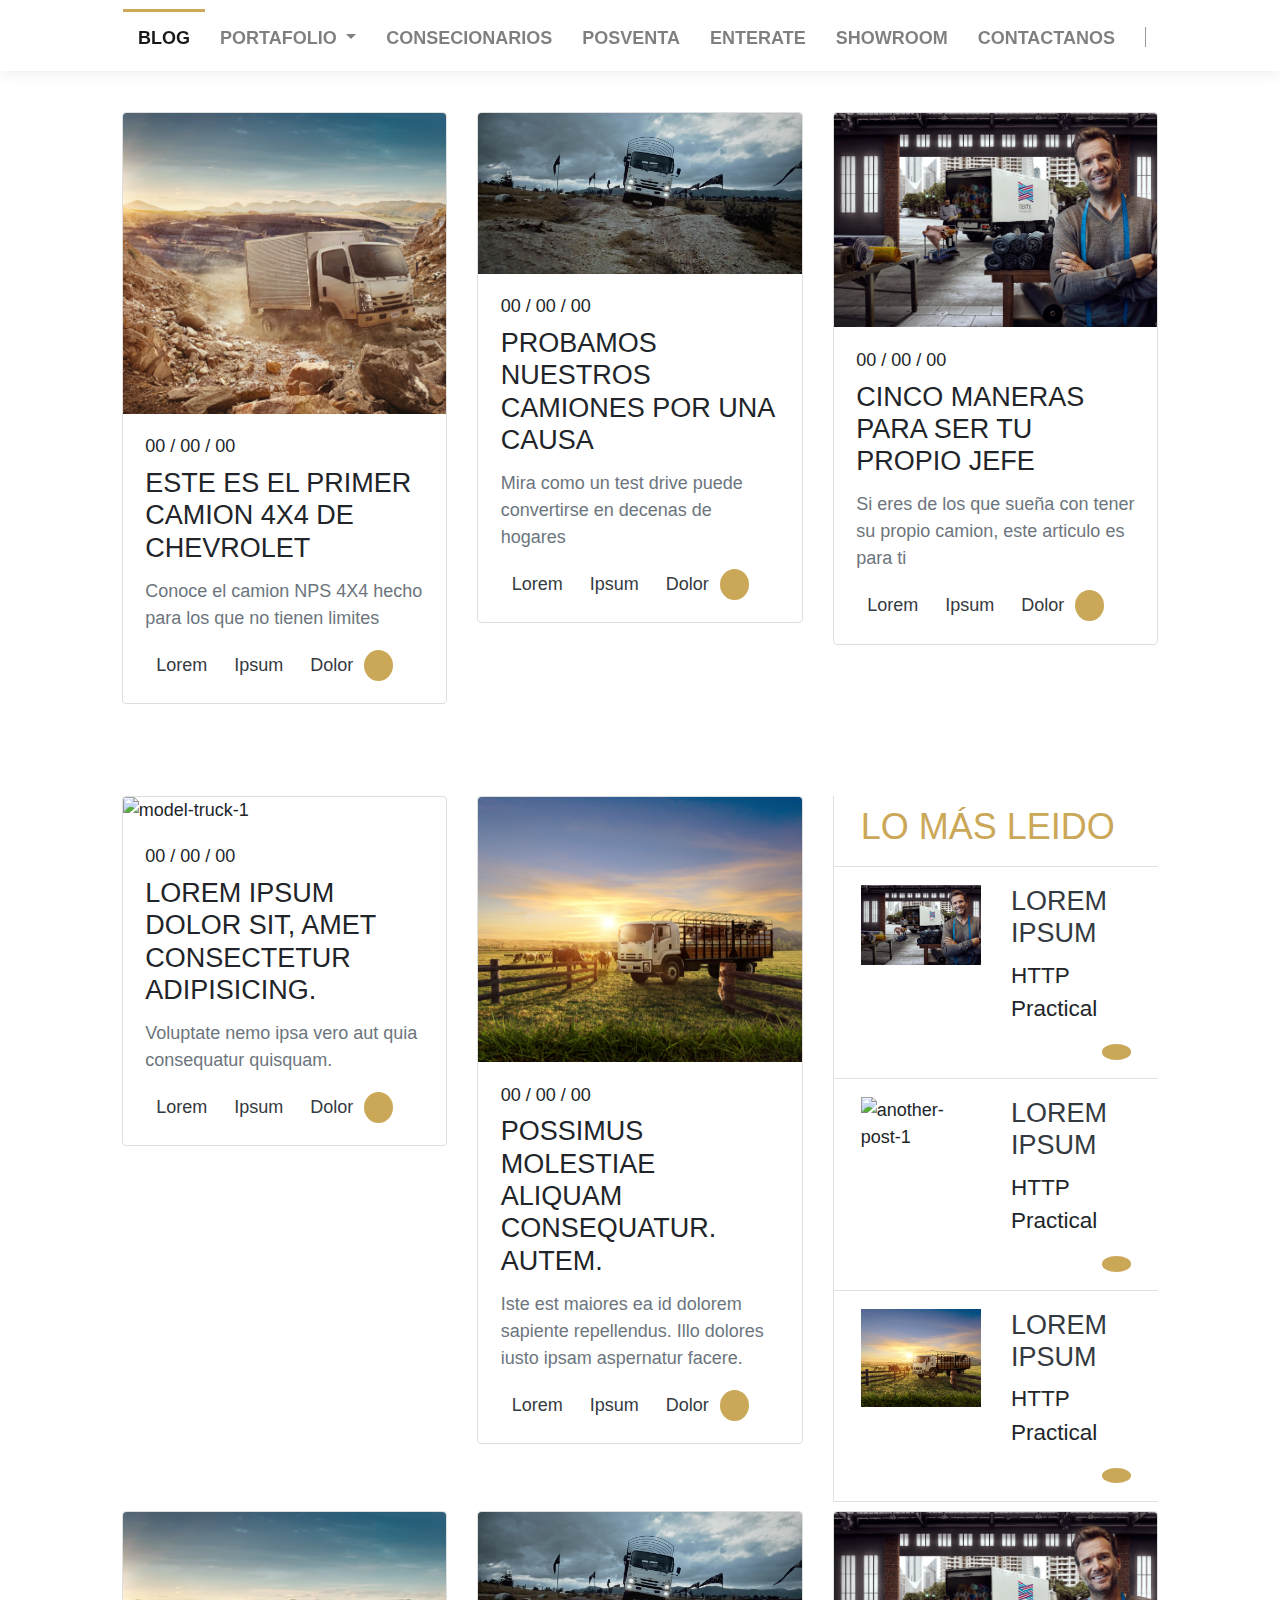
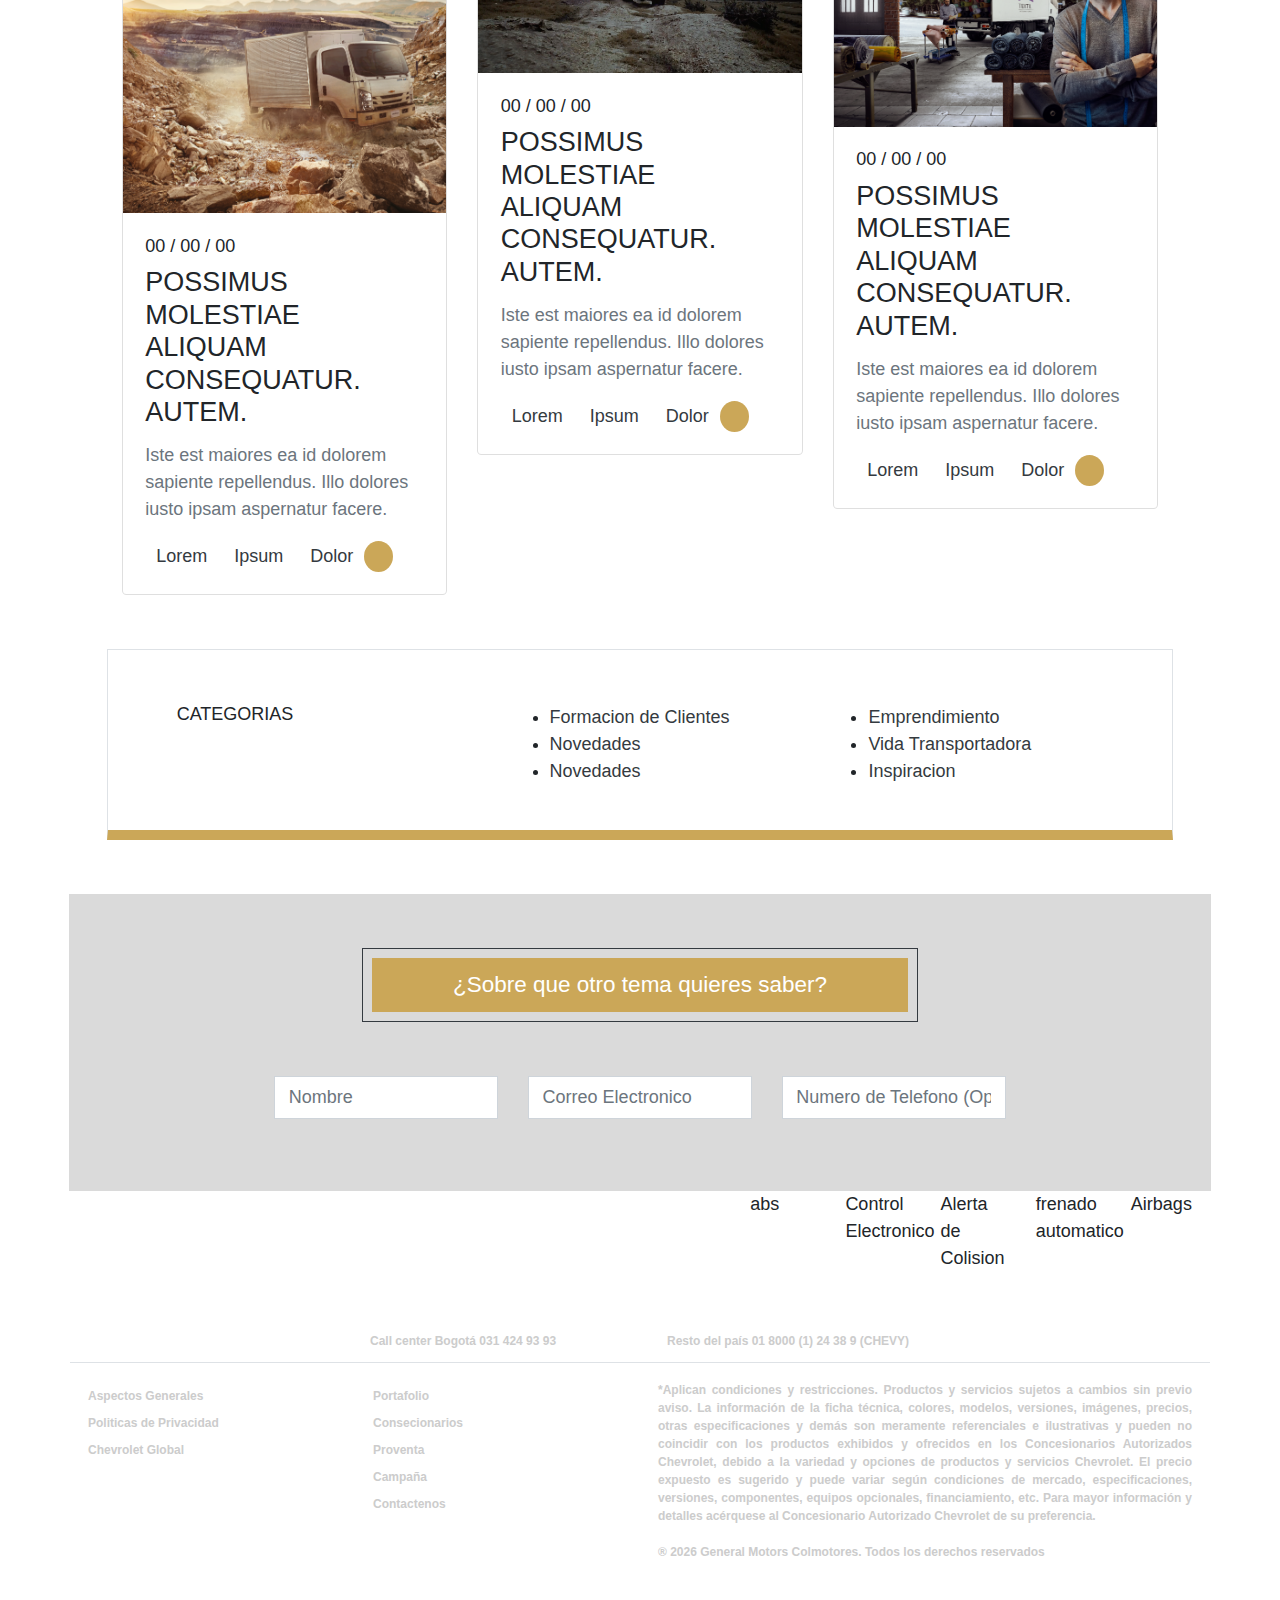
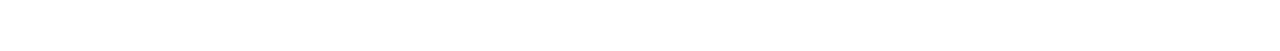
==== commit a1304498: "Added search overlay on click input main" ====
--- a/index.html
+++ b/index.html
@@ -5,8 +5,7 @@
     <title>Blog | Chevrolet</title>
     <meta charset='utf-8' />
     <meta http-equiv='X-UA-Compatible' content='IE=edge' />
-    <meta name='viewport'
-      content='width=device-width, user-scalable=no, initial-scale=1.0, maximum-scale=1.0, minimum-scale=1.0' />
+    <meta name='viewport' content='width=device-width, user-scalable=no, initial-scale=1.0, maximum-scale=1.0, minimum-scale=1.0' />
     <link href='https://stackpath.bootstrapcdn.com/bootstrap/4.3.1/css/bootstrap.min.css' rel='stylesheet' />
     <link href='https://coredeiv.github.io/bootstraplus/css/bootstraplus.min.css' rel='stylesheet' />
     <link rel='stylesheet' href='css/styles.css' />
@@ -14,7 +13,25 @@
 
   <body class="bg-dark">
 
-    <div id="wrap-wrap" class="bg-white">
+    <div id="wrap-wrap" class="bg-white position-relative">
+
+      <section id="modal-search" class="cd_overlay-search">
+        <div class="container">
+          <div class="row position-relative">
+            <div class="col-md-12 text-right position-absolute left-25 top-25">
+              <a href="#" class="btn btn-link text-main" id="close-search"><i class="fa fa-2x fa-times"></i></a>
+            </div>
+            <div class="col-12 py-15">
+              <form>
+                <div class="form-group d-flex m-auto">
+                  <label for="formGroupExampleInput" class="m-auto pr-5 pb-5 text-main"><i class="fas fa-2x fa-search"></i></label>
+                  <input type="text" class="form-control input-main--modal text-left mt-5">
+                </div>
+              </form>
+            </div>
+          </div>
+        </div>
+      </section>
 
       <header id="header">
         <nav class="navbar navbar-expand-xl navbar-togglable fixed-top navbar-light bg-white box-shadow-sm">
@@ -150,7 +167,7 @@
                 <form>
                   <div class="form-group d-flex m-auto">
                     <label for="formGroupExampleInput" class="m-auto pr-3 text-main"><i class="fas fa-search"></i></label>
-                    <input type="text" class="form-control input-main" id="formGroupExampleInput" placeholder="¿Que estas buscando?">
+                    <input type="button" class="form-control input-main text-left" id="input-modal" value="¿Que estas buscando?">
                   </div>
                 </form>
 
--- a/css/styles.css
+++ b/css/styles.css
@@ -69,16 +69,19 @@
 .input-main {
   border: 3px solid #cba758;
   background: transparent;
-  padding: 25px;
+  color: #cba758;
+  padding-bottom: 2rem;
   border-radius: 15px;
   transition: ease .3s; }
+  .input-main:hover {
+    cursor: text !important; }
   .input-main::placeholder {
     color: #fff; }
   .input-main:focus {
-    background: rgba(255, 255, 255, 0.1);
+    background: rgba(203, 167, 88, 0.1);
     outline: none;
-    border-color: #fff;
-    color: #fff; }
+    border-color: #cba758;
+    color: #cba758; }
     .input-main:focus:after {
       content: '';
       position: absolute;
@@ -88,6 +91,28 @@
       width: 100%;
       height: auto;
       min-height: 100vh; }
+  .input-main--modal {
+    color: #fff;
+    border: none;
+    border-bottom: 2px solid #cba758;
+    background: transparent;
+    border-radius: 0 !important; }
+    .input-main--modal:focus {
+      background: transparent;
+      outline: none;
+      border-color: #cba758;
+      color: #fff;
+      box-shadow: 0 0 0 transparent !important; }
+      .input-main--modal:focus:after {
+        content: '';
+        position: absolute;
+        top: 0;
+        left: 0;
+        background: rgba(0, 0, 0, 0.5);
+        width: 100%;
+        height: auto;
+        min-height: 100vh;
+        border: none; }
 
 .cd_border-bot-cat {
   border-bottom: 10px solid #cba758 !important; }
@@ -186,4 +211,16 @@
     .cd_fz-md-2rem {
       font-size: 2rem; } }
 
+#modal-search {
+  display: none; }
+  #modal-search.active {
+    position: fixed;
+    top: 0;
+    left: 0;
+    right: 0;
+    bottom: 0;
+    background: rgba(0, 0, 0, 0.9);
+    display: block;
+    z-index: 1000000; }
+
 /*# sourceMappingURL=styles.css.map */
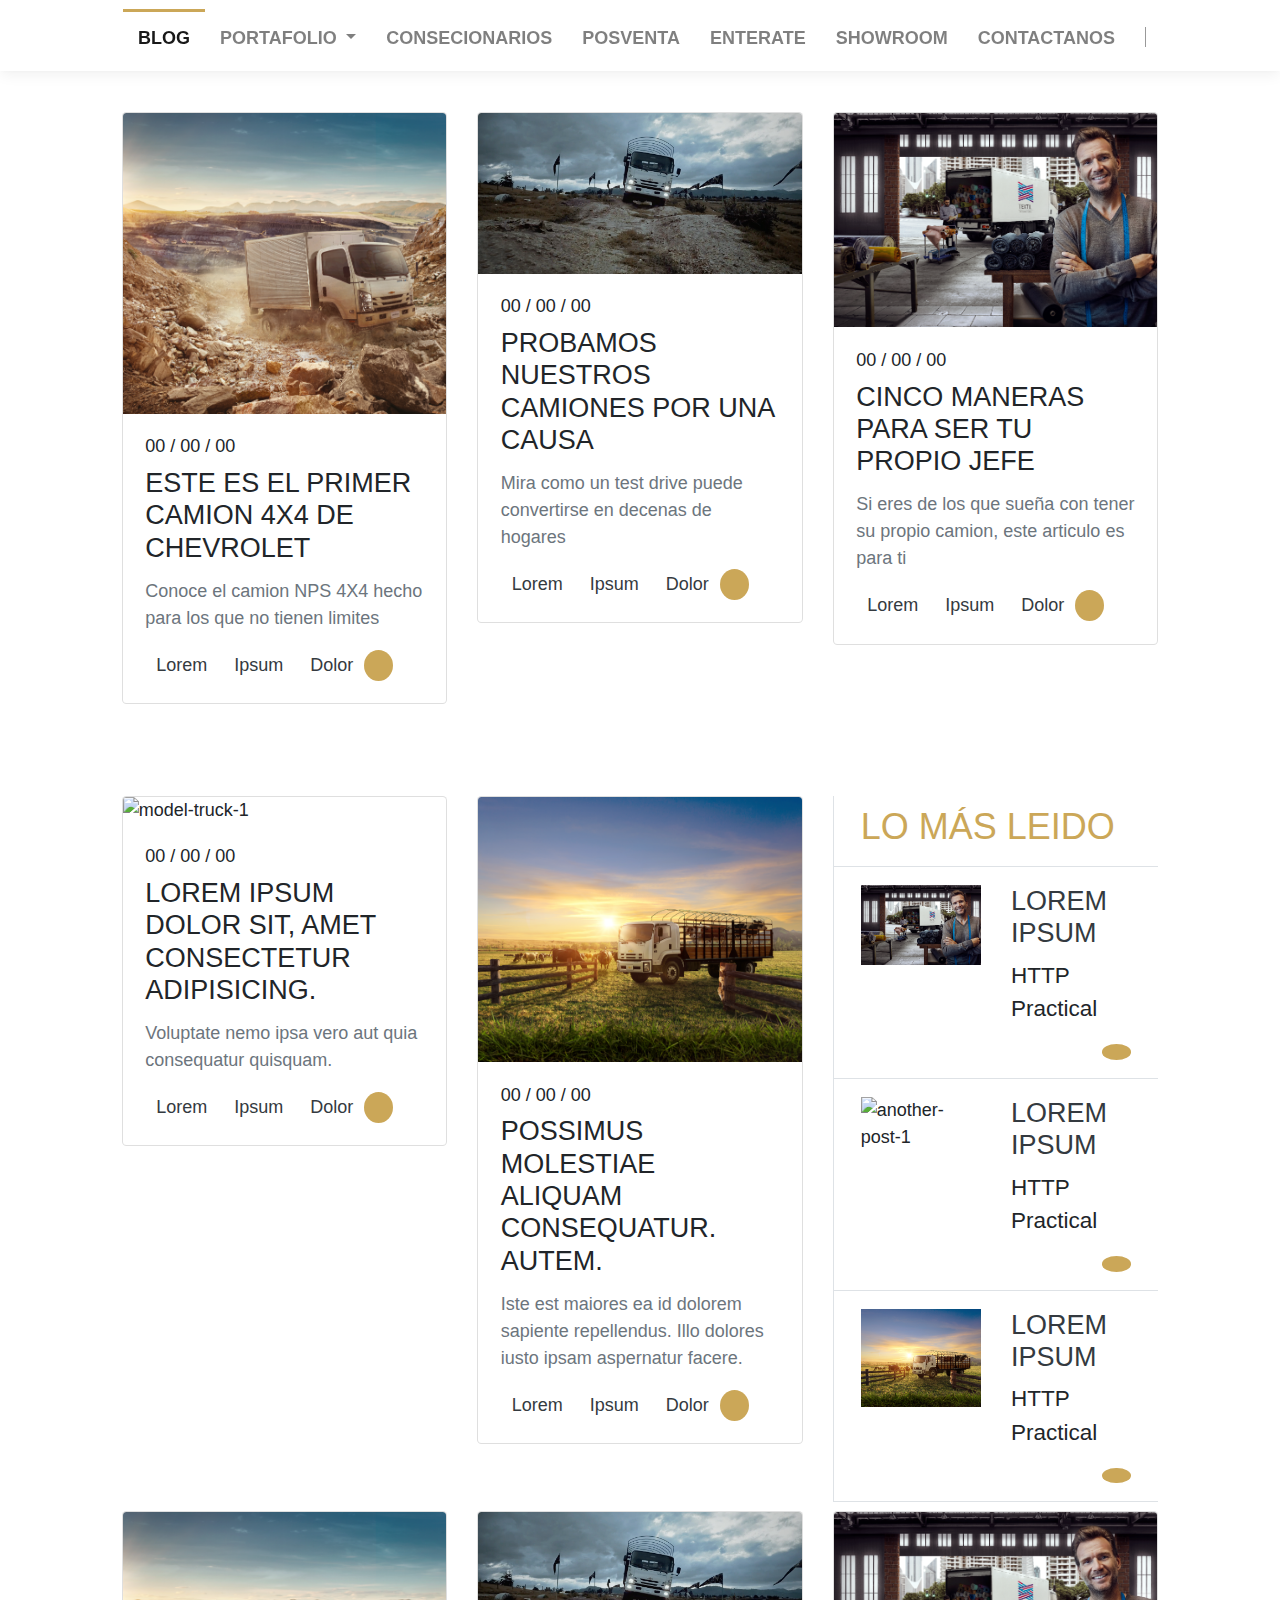
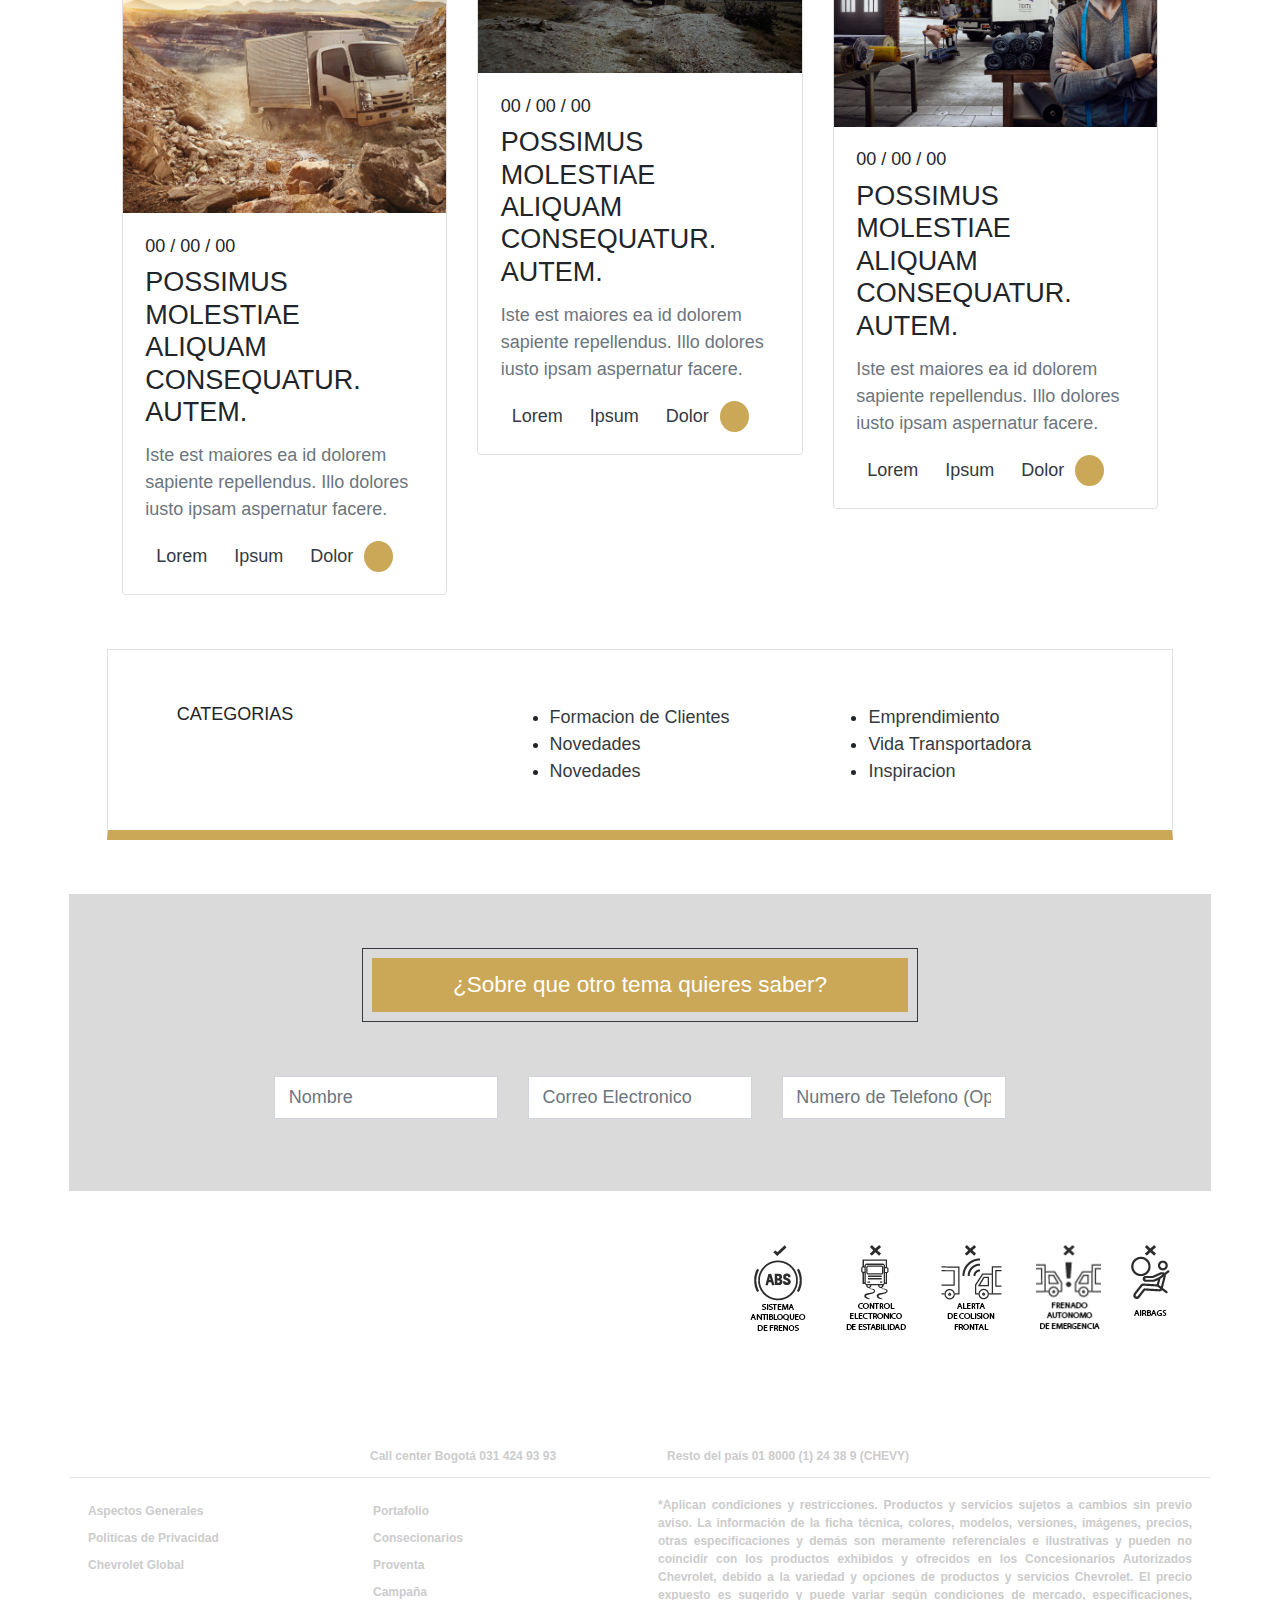
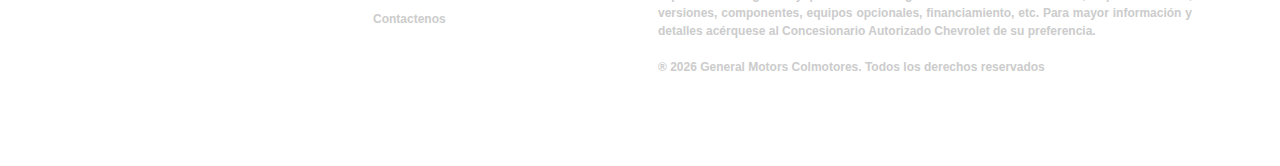
==== commit 0daa084d: "Added feature icons" ====
--- a/index.html
+++ b/index.html
@@ -538,21 +538,21 @@
         <!-- Feature Section -->
         <section id="features-post">
           <div class="container-fluid">
-            <div class="row mx-md-5 ai-center jc-center cd_jc-md-end">
+            <div class="row py-5 mx-md-5 ai-center jc-center cd_jc-md-end">
               <div class="col-2 col-lg-1">
-                abs
+                <img src="./media/icons/feature-icon-1.png" alt="" class="img img-fluid of-cover">
               </div>
               <div class="col-2 col-lg-1">
-                Control Electronico
+                <img src="./media/icons/feature-icon-2.png" alt="" class="img img-fluid of-cover">
               </div>
               <div class="col-2 col-lg-1">
-                Alerta de Colision
+                <img src="./media/icons/feature-icon-3.png" alt="" class="img img-fluid of-cover">
               </div>
               <div class="col-2 col-lg-1">
-                frenado automatico
+                <img src="./media/icons/feature-icon-4.png" alt="" class="img img-fluid of-cover">
               </div>
               <div class="col-2 col-lg-1">
-                Airbags
+                <img src="./media/icons/feature-icon-5.png" alt="" class="img img-fluid of-cover">
               </div>
             </div>
           </div>
--- a/css/styles.css
+++ b/css/styles.css
@@ -212,7 +212,8 @@
       font-size: 2rem; } }
 
 #modal-search {
-  display: none; }
+  display: none;
+  transition: ease-in-out .5s all; }
   #modal-search.active {
     position: fixed;
     top: 0;
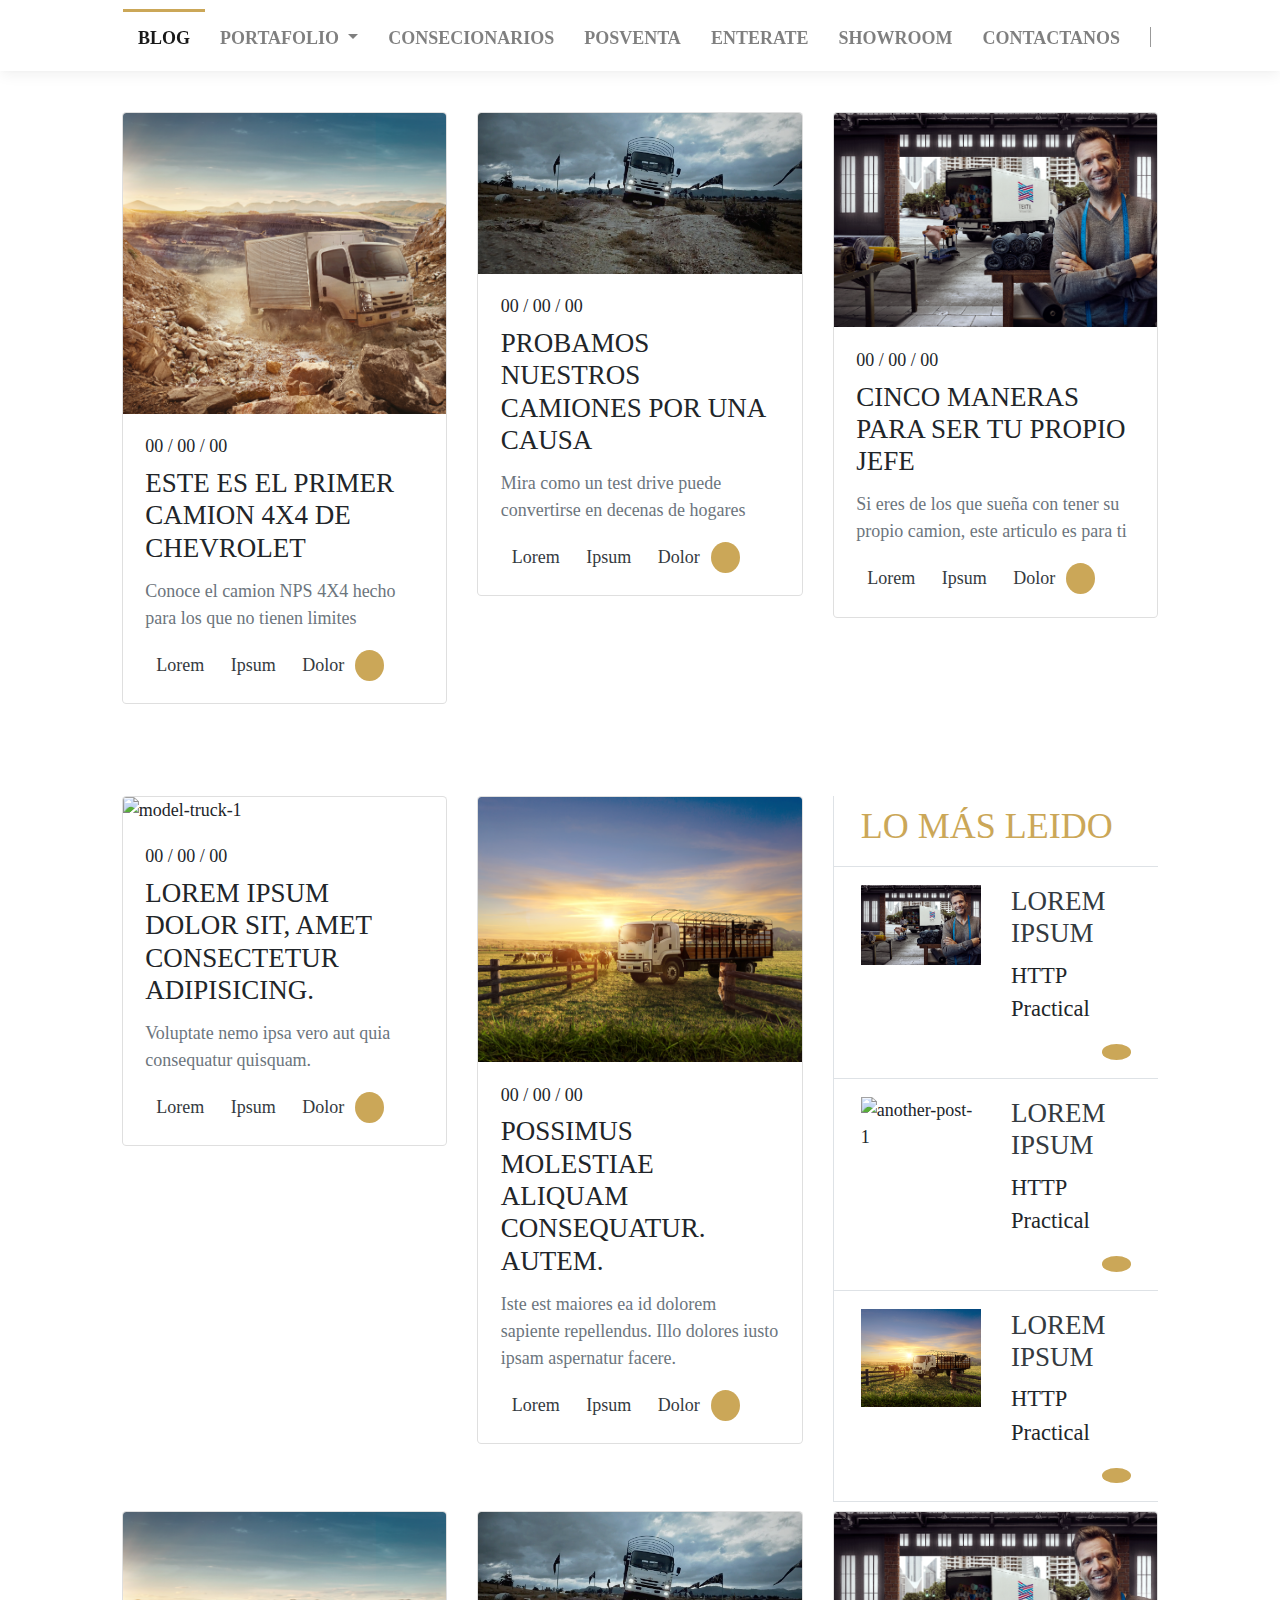
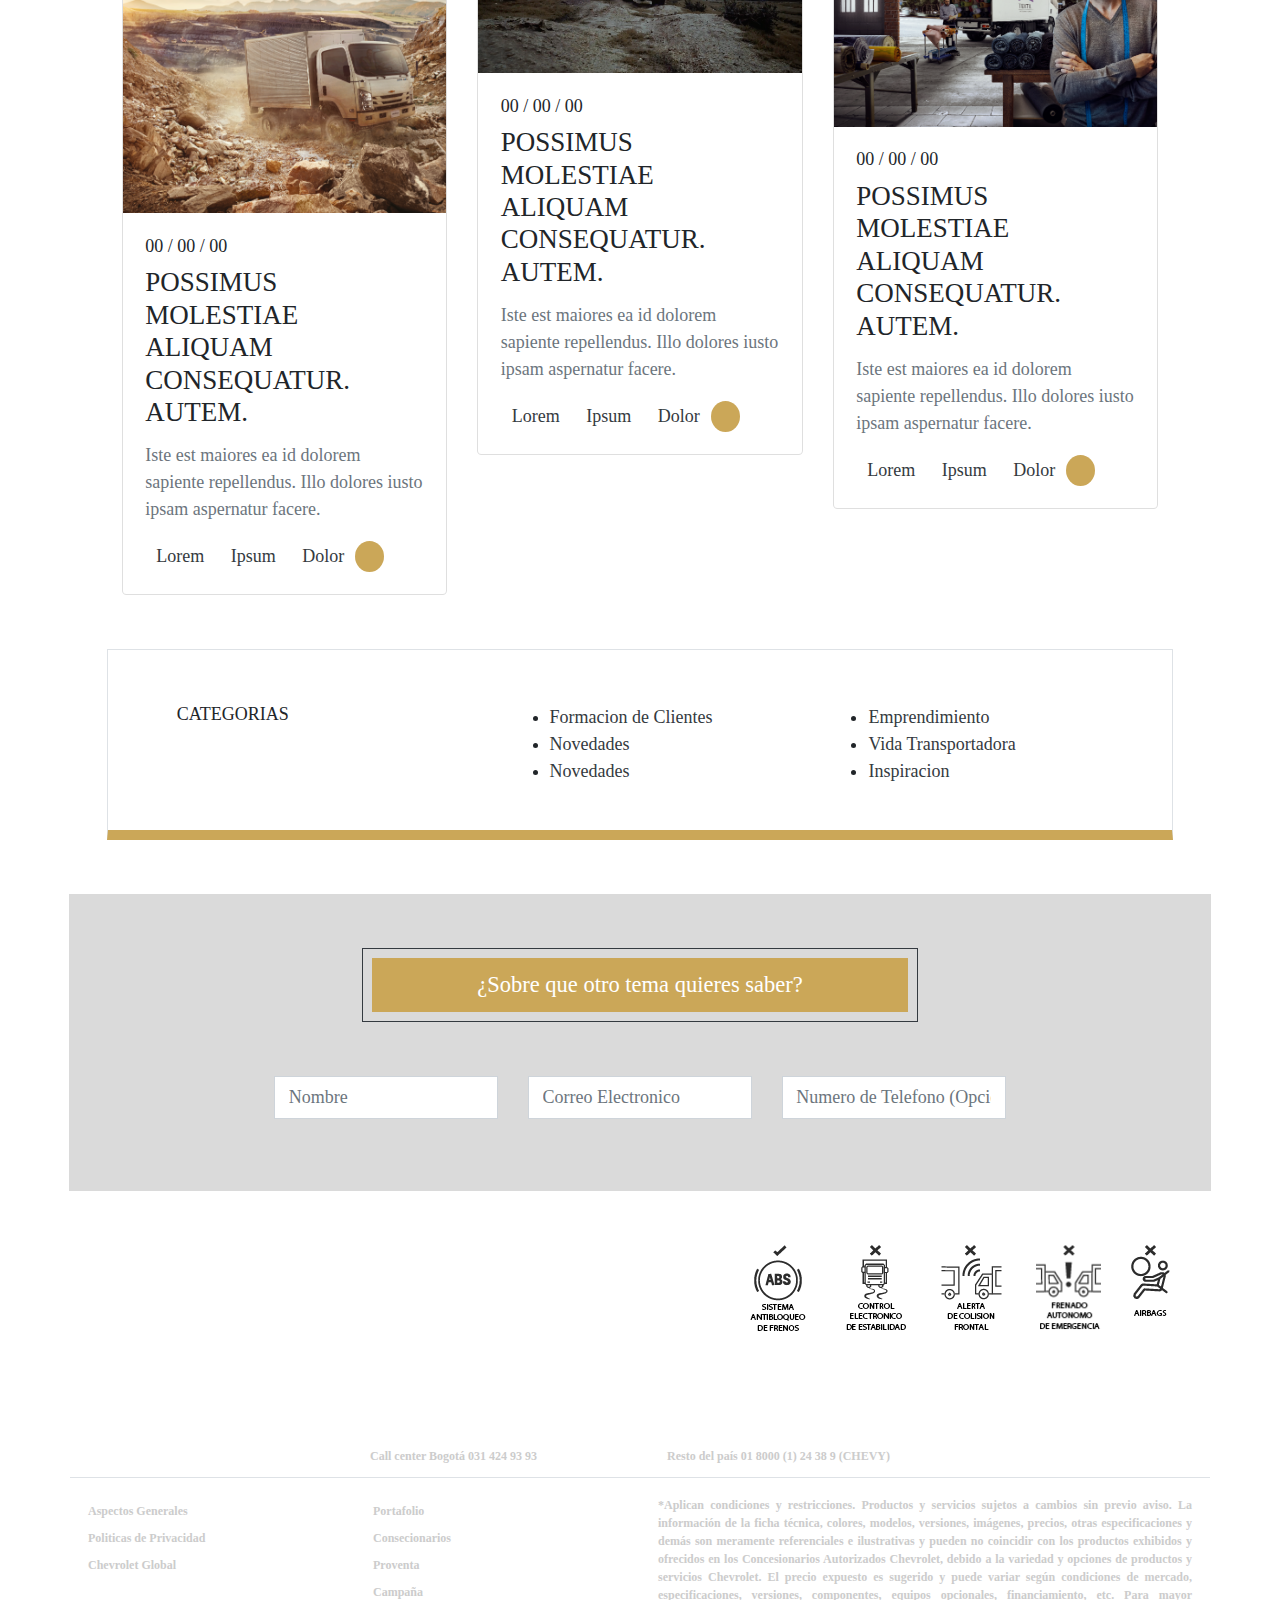
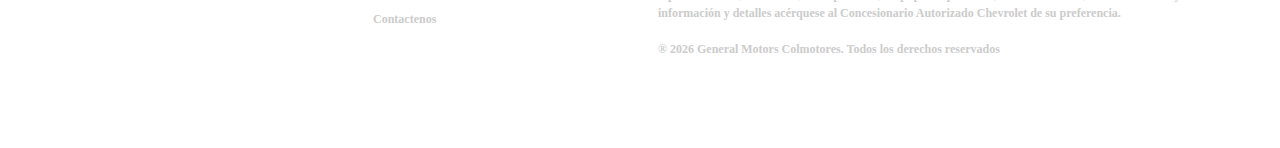
==== commit a8dfb8fa: "All styles are reorganized, compressed and compressed link is established in the html" ====
--- a/index.html
+++ b/index.html
@@ -8,7 +8,7 @@
     <meta name='viewport' content='width=device-width, user-scalable=no, initial-scale=1.0, maximum-scale=1.0, minimum-scale=1.0' />
     <link href='https://stackpath.bootstrapcdn.com/bootstrap/4.3.1/css/bootstrap.min.css' rel='stylesheet' />
     <link href='https://coredeiv.github.io/bootstraplus/css/bootstraplus.min.css' rel='stylesheet' />
-    <link rel='stylesheet' href='css/styles.css' />
+    <link rel='stylesheet' href='css/styles.min.css' />
   </head>
 
   <body class="bg-dark">
--- a/css/styles.min.css
+++ b/css/styles.min.css
@@ -0,0 +1,2 @@
+*{margin:0;padding:0;font-size:18px;box-sizing:border-box;scroll-behavior:smooth}body{width:100%;height:auto;min-height:100vh;overflow-x:hidden;font-family:inherit;scroll-behavior:smooth}html{width:100%;height:auto;min-height:100vh;overflow-x:hidden;font-family:inherit;scroll-behavior:smooth}#wrap-wrap .navbar-nav .nav-item-divider{display:none}#wrap-wrap .navbar-nav .nav-item-divider .nav-link:hover{color:#cba758 !important}#wrap-wrap .navbar-nav .nav-item-divider .nav-link>span{border-left:1px solid #999}#wrap-wrap .navbar-light .navbar-nav .nav-link{padding:10px 15px;transition:ease-in-out .3s all;border-top:3px solid transparent;text-transform:uppercase;font-weight:bold}#wrap-wrap .navbar-light .navbar-nav .nav-link:hover{color:#cba758}#wrap-wrap ul.navbar-nav.ml-auto .nav-item{border-top:3px solid transparent}#wrap-wrap ul.navbar-nav.ml-auto .nav-item .nav-item:active{border-top:3px solid #cba758}#wrap-wrap ul.navbar-nav.ml-auto .nav-item .nav-item:active .nav-link{padding:10px 15px}#wrap-wrap ul.navbar-nav.ml-auto .nav-item.active{border-top:3px solid #cba758}#wrap-wrap ul.navbar-nav.ml-auto .nav-item.active .nav-link{padding:10px 15px}#wrap-wrap .dropdown-item.active{background:#cba758}#wrap-wrap .dropdown-item:active{background:#cba758}#wrap-wrap .cd_bg-news-box{background:#dadada}#wrap-wrap .tag-group a{border-radius:0 !important;padding:1px 10px !important}#wrap-wrap .cd_input-normal{outline:none}#wrap-wrap .cd_input-normal:focus{border:none;outline:none;border-color:#cba758;box-shadow:0 0 0 0.2rem rgba(203,167,88,0.5)}#wrap-wrap textarea.cd_input-normal{outline:none;height:auto;width:100%;min-width:100%;max-height:15rem;min-height:10rem}#wrap-wrap .input-main{border:3px solid #cba758;background:transparent;color:#cba758;padding-bottom:2rem;border-radius:15px;transition:ease .3s}#wrap-wrap .input-main:hover{cursor:text !important}#wrap-wrap .input-main::placeholder{color:#fff}#wrap-wrap .input-main:focus{background:rgba(203,167,88,0.1);outline:none;border-color:#cba758;color:#cba758}#wrap-wrap .input-main:focus:after{content:'';position:absolute;top:0;left:0;background:rgba(0,0,0,0.5);width:100%;height:auto;min-height:100vh}#wrap-wrap .input-main--modal{color:#fff;border:none;border-bottom:2px solid #cba758;background:transparent;border-radius:0 !important}#wrap-wrap .input-main--modal:focus{background:transparent;outline:none;border-color:#cba758;color:#fff;box-shadow:0 0 0 transparent !important}#wrap-wrap .input-main--modal:focus:after{content:'';position:absolute;top:0;left:0;background:rgba(0,0,0,0.5);width:100%;height:auto;min-height:100vh;border:none}#wrap-wrap .cd_border-bot-cat{border-bottom:10px solid #cba758 !important}#wrap-wrap .text-main{color:#cba758}#wrap-wrap .text-main-hover:hover{color:#cba758 !important}#wrap-wrap .btn-main{background:#cba758;color:#fff}#wrap-wrap .btn-main:hover{background:#b48c34 !important;color:#fff}#wrap-wrap .box-shadow-sm{box-shadow:0 0.125rem 0.3rem -0.0625rem rgba(0,0,0,0.03),0 0.275rem 0.75rem -0.0625rem rgba(0,0,0,0.06) !important}#wrap-wrap .cd_bg-searchbar-blog{background-image:linear-gradient(90deg, rgba(0,0,0,0.5), rgba(0,0,0,0.5)),url(../media/img/pines-searchbar.jpg);background-size:cover;background-position:center;background-repeat:no-repeat;width:100%;height:100%}#wrap-wrap .cd_footer-styles a{font-size:12px;font-weight:bold;color:#ccc !important}#wrap-wrap .cd_footer-styles p{font-size:12px;font-weight:bold;color:#ccc !important}#wrap-wrap .cd_min-vh-md-15{height:auto}#wrap-wrap .cd_min-vh-60{min-height:60vh;height:auto}#wrap-wrap .cd_min-vh-70{min-height:70vh;height:auto}#wrap-wrap .cd_min-vh-75{min-height:75vh;height:auto}#wrap-wrap .cd_w-md-50{width:auto}#wrap-wrap main#cd_main-article{border-top:5px solid #cba758;margin-top:5rem}#wrap-wrap .cd_border-article{width:100%;border-bottom:4px solid #cba758}#wrap-wrap .cd_fz-md-3rem{font-size:auto}#wrap-wrap .cd_fz-md-2rem{font-size:auto}#wrap-wrap #modal-search{display:none;transition:ease-in-out .5s all}#wrap-wrap #modal-search.active{position:fixed;top:0;left:0;right:0;bottom:0;background:rgba(0,0,0,0.9);display:block;z-index:1000000}@media (min-width: 1200px){#wrap-wrap .navbar-nav .nav-item-divider{display:block}}@media (min-width: 578px){#wrap-wrap .cd_min-vh-md-15{min-height:15vh}#wrap-wrap .cd_w-md-50{width:50%}#wrap-wrap .cd_jc-md-end{justify-content:flex-end}#wrap-wrap .cd_p-md-4{padding:1.5rem}#wrap-wrap .cd_vw-md-15{width:15vw}#wrap-wrap .cd_fz-md-3rem{font-size:3rem}#wrap-wrap .cd_fz-md-2rem{font-size:2rem}}@media (min-width: 978px){#wrap-wrap main#cd_main-article{margin-top:6.2rem !important}}
+/*# sourceMappingURL=styles.min.css.map */
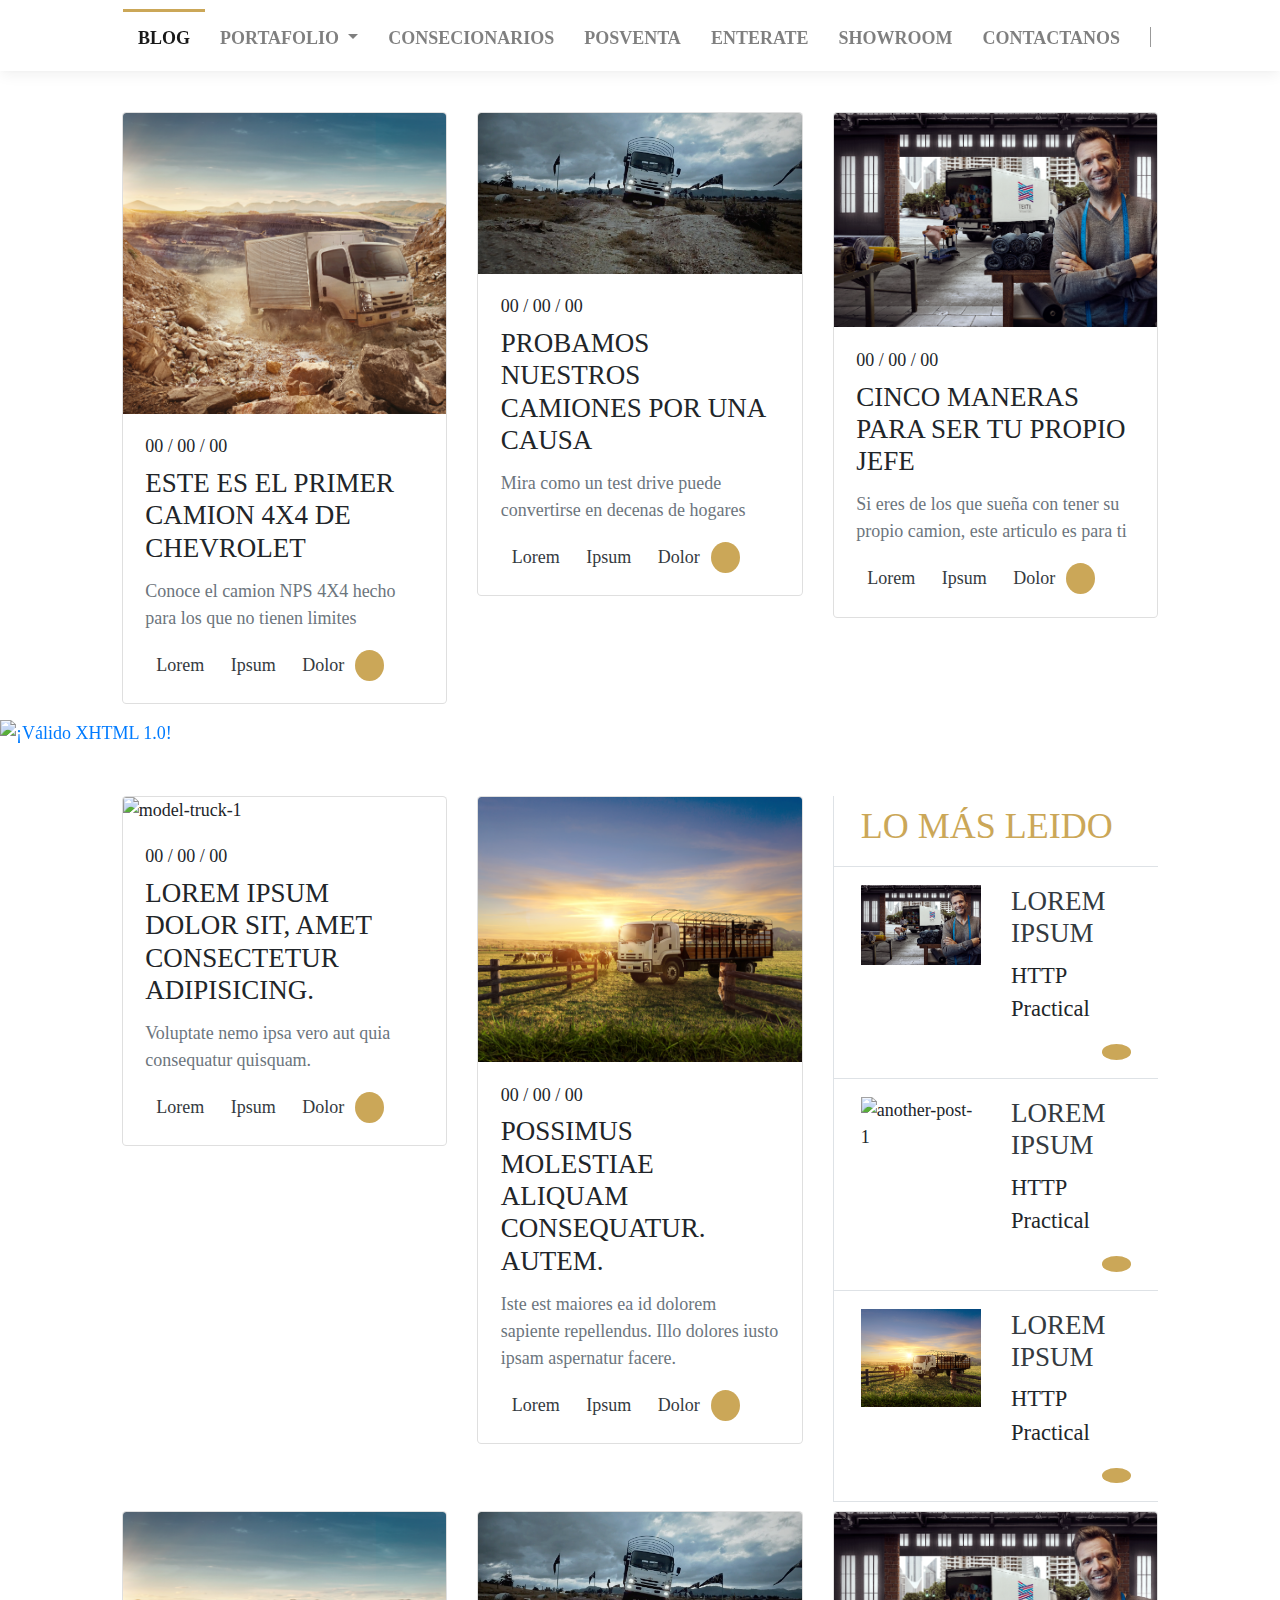
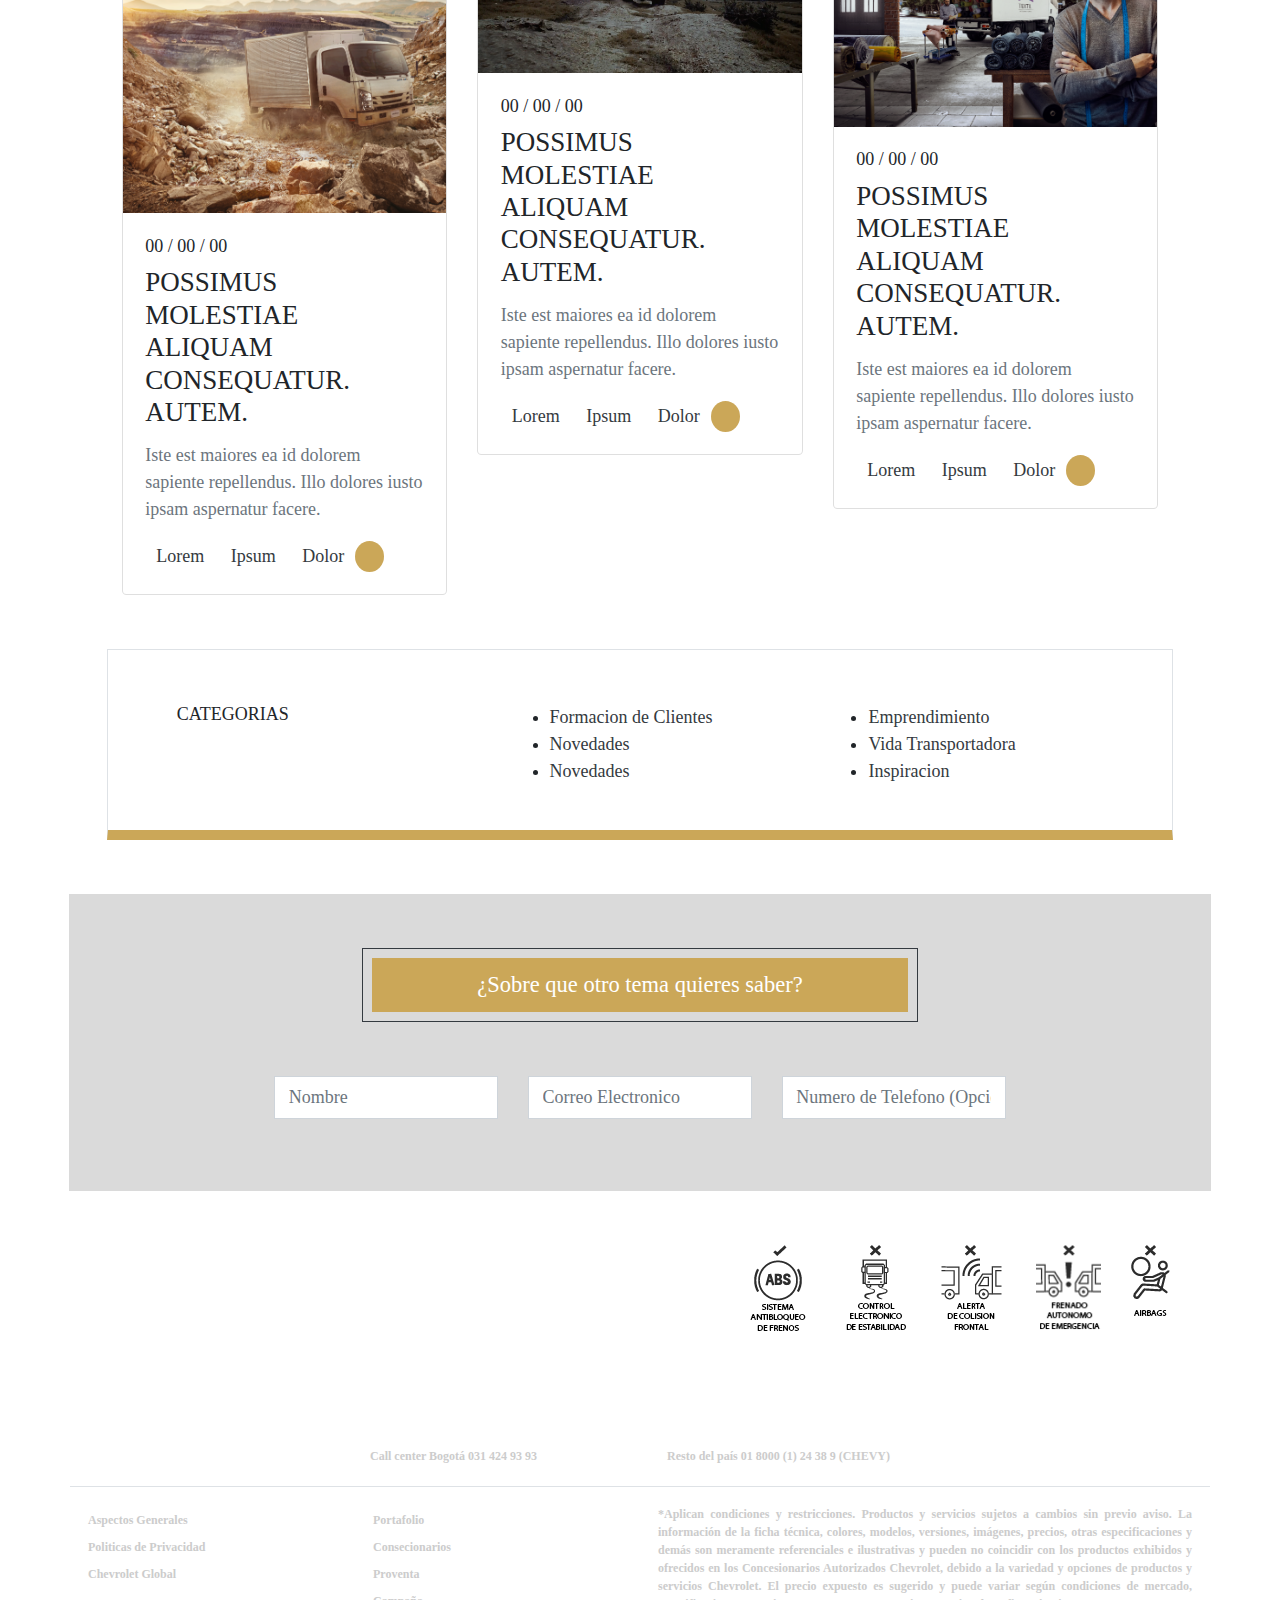
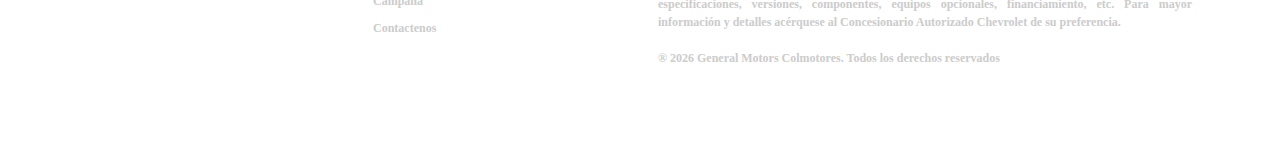
==== commit 8a413e8d: "v1.0.1.RC" ====
--- a/index.html
+++ b/index.html
@@ -1,11 +1,11 @@
 <!DOCTYPE html>
-<html>
+<html lang="es">
 
   <head>
     <title>Blog | Chevrolet</title>
     <meta charset='utf-8' />
     <meta http-equiv='X-UA-Compatible' content='IE=edge' />
-    <meta name='viewport' content='width=device-width, user-scalable=no, initial-scale=1.0, maximum-scale=1.0, minimum-scale=1.0' />
+    <meta name='viewport' content='width=device-width, initial-scale=1.0, minimum-scale=1.0' />
     <link href='https://stackpath.bootstrapcdn.com/bootstrap/4.3.1/css/bootstrap.min.css' rel='stylesheet' />
     <link href='https://coredeiv.github.io/bootstraplus/css/bootstraplus.min.css' rel='stylesheet' />
     <link rel='stylesheet' href='css/styles.min.css' />
@@ -14,24 +14,6 @@
   <body class="bg-dark">
 
     <div id="wrap-wrap" class="bg-white position-relative">
-
-      <section id="modal-search" class="cd_overlay-search">
-        <div class="container">
-          <div class="row position-relative">
-            <div class="col-md-12 text-right position-absolute left-25 top-25">
-              <a href="#" class="btn btn-link text-main" id="close-search"><i class="fa fa-2x fa-times"></i></a>
-            </div>
-            <div class="col-12 py-15">
-              <form>
-                <div class="form-group d-flex m-auto">
-                  <label for="formGroupExampleInput" class="m-auto pr-5 pb-5 text-main"><i class="fas fa-2x fa-search"></i></label>
-                  <input type="text" class="form-control input-main--modal text-left mt-5">
-                </div>
-              </form>
-            </div>
-          </div>
-        </div>
-      </section>
 
       <header id="header">
         <nav class="navbar navbar-expand-xl navbar-togglable fixed-top navbar-light bg-white box-shadow-sm">
@@ -163,10 +145,10 @@
           <div class="container">
             <div class="row pt-25 pb-15">
               <div class="col-md-10 m-auto">
-
+                <h1 class="d-none">Buscar Mas post</h1>
                 <form>
                   <div class="form-group d-flex m-auto">
-                    <label for="formGroupExampleInput" class="m-auto pr-3 text-main"><i class="fas fa-search"></i></label>
+                    <label for="input-modal" class="m-auto pr-3 text-main"><i class="fas fa-search"></i></label>
                     <input type="button" class="form-control input-main text-left" id="input-modal" value="¿Que estas buscando?">
                   </div>
                 </form>
@@ -181,134 +163,135 @@
           <div class="container-fluid">
             <div class="row py-5">
               <div class="col-lg-10 offset-lg-1 col-12">
+                <h1 class="d-none">Todos los articulos de nuestro blog</h1>
 
                 <div class="row">
 
                   <!-- Box of post -->
                   <div class="col-xl-4 col-lg-6 col-md-6 col-12 mt-2 cd_min-vh-75">
                     <div class="card">
-                      <img src="./media/img/truck-model-1.png" class="card-img-top vh-40 of-cover" alt="model-truck-1" data-image_post="img-post" id="img-post">
-                      <div class="card-body">
-                        <h6 class="card-date">
-                          <span id="day-post">00</span>
-                          /
-                          <span id="month-post">00</span>
-                          /
-                          <span id="year-post">00</span>
-                        </h6>
-                        <h4 class="card-title text-uppercase text-bold" data-title="title" id="title-post">Este es el primer camion 4x4 de chevrolet</h4>
-                        <p class="card-text text-muted fz-1rem" data-description="description" id="description-post">Conoce el camion NPS 4X4 hecho para los que no tienen limites</p>
-                        <div class="d-flex jc-between ai-center">
-                          <div class="tag-group" id="tags-post">
-                            <a href="#" class="btn btn-gray btn-bg-light text-dark" data-tag="tag">Lorem</a>
-                            <a href="#" class="btn btn-gray btn-bg-light text-dark" data-tag="tag">Ipsum</a>
-                            <a href="#" class="btn btn-gray btn-bg-light text-dark" data-tag="tag">Dolor</a>
-                          </div>
-                          <a href="article.html" class="btn btn-main rounded-circle" id="get-post"><i class="fas fa-chevron-right text-white"></i></a>
-                        </div>
-                      </div>
-                    </div>
-                  </div>
-
-                  <!-- Box of post -->
-                  <div class="col-xl-4 col-lg-6 col-md-6 col-12 mt-2 cd_min-vh-75">
-                    <div class="card">
-                      <img src="./media/img/truck-model-2.png" class="card-img-top vh-40 of-cover" alt="model-truck-1" data-image_post="img-post" id="img-post">
-                      <div class="card-body">
-                        <h6 class="card-date">
-                          <span id="day-post">00</span>
-                          /
-                          <span id="month-post">00</span>
-                          /
-                          <span id="year-post">00</span>
-                        </h6>
-                        <h4 class="card-title text-uppercase text-bold" data-title="title" id="title-post">Probamos nuestros camiones por una causa</h4>
-                        <p class="card-text text-muted fz-1rem" data-description="description" id="description-post">Mira como un test drive puede convertirse en decenas de hogares</p>
-                        <div class="d-flex jc-between ai-center">
-                          <div class="tag-group" id="tags-post">
-                            <a href="#" class="btn btn-gray btn-bg-light text-dark" data-tag="tag">Lorem</a>
-                            <a href="#" class="btn btn-gray btn-bg-light text-dark" data-tag="tag">Ipsum</a>
-                            <a href="#" class="btn btn-gray btn-bg-light text-dark" data-tag="tag">Dolor</a>
-                          </div>
-                          <a href="./article.html" class="btn btn-main rounded-circle" id="get-post"><i class="fas fa-chevron-right text-white"></i></a>
-                        </div>
-                      </div>
-                    </div>
-                  </div>
-
-                  <!-- Box of post -->
-                  <div class="col-xl-4 col-lg-6 col-md-6 col-12 mt-2 cd_min-vh-75">
-                    <div class="card">
-                      <img src="./media/img/truck-model-3.png" class="card-img-top vh-40 of-cover" alt="model-truck-1" data-image_post="img-post" id="img-post">
-                      <div class="card-body">
-                        <h6 class="card-date">
-                          <span id="day-post">00</span>
-                          /
-                          <span id="month-post">00</span>
-                          /
-                          <span id="year-post">00</span>
-                        </h6>
-                        <h4 class="card-title text-uppercase text-bold" data-title="title" id="title-post">Cinco maneras para ser tu propio jefe</h4>
-                        <p class="card-text text-muted fz-1rem" data-description="description" id="description-post">Si eres de los que sueña con tener su propio camion, este articulo es para ti</p>
-                        <div class="d-flex jc-between ai-center">
-                          <div class="tag-group" id="tags-post">
-                            <a href="#" class="btn btn-gray btn-bg-light text-dark" data-tag="tag">Lorem</a>
-                            <a href="#" class="btn btn-gray btn-bg-light text-dark" data-tag="tag">Ipsum</a>
-                            <a href="#" class="btn btn-gray btn-bg-light text-dark" data-tag="tag">Dolor</a>
-                          </div>
-                          <a href="./article.html" class="btn btn-main rounded-circle" id="get-post"><i class="fas fa-chevron-right text-white"></i></a>
-                        </div>
-                      </div>
-                    </div>
-                  </div>
-
-                  <!-- Box of post -->
-                  <div class="col-xl-4 col-lg-6 col-md-6 col-12 mt-2 cd_min-vh-75">
-                    <div class="card">
-                      <img src="./media/img/truck-model-4.png" class="card-img-top vh-40 of-cover" alt="model-truck-1" data-image_post="img-post" id="img-post">
-                      <div class="card-body">
-                        <h6 class="card-date">
-                          <span id="day-post">00</span>
-                          /
-                          <span id="month-post">00</span>
-                          /
-                          <span id="year-post">00</span>
-                        </h6>
-                        <h4 class="card-title text-uppercase text-bold" data-title="title" id="title-post">Lorem ipsum dolor sit, amet consectetur adipisicing.</h4>
-                        <p class="card-text text-muted fz-1rem" data-description="description" id="description-post">Voluptate nemo ipsa vero aut quia consequatur quisquam.</p>
-                        <div class="d-flex jc-between ai-center">
-                          <div class="tag-group" id="tags-post">
-                            <a href="#" class="btn btn-gray btn-bg-light text-dark" data-tag="tag">Lorem</a>
-                            <a href="#" class="btn btn-gray btn-bg-light text-dark" data-tag="tag">Ipsum</a>
-                            <a href="#" class="btn btn-gray btn-bg-light text-dark" data-tag="tag">Dolor</a>
-                          </div>
-                          <a href="./article.html" class="btn btn-main rounded-circle" id="get-post"><i class="fas fa-chevron-right text-white"></i></a>
-                        </div>
-                      </div>
-                    </div>
-                  </div>
-
-                  <!-- Box of post -->
-                  <div class="col-xl-4 col-lg-6 col-md-6 col-12 mt-2 cd_min-vh-75">
-                    <div class="card">
-                      <img src="./media/img/truck-model-5.png" class="card-img-top vh-40 of-cover" alt="model-truck-1" data-image_post="img-post" id="img-post">
-                      <div class="card-body">
-                        <h6 class="card-date">
-                          <span id="day-post">00</span>
-                          /
-                          <span id="month-post">00</span>
-                          /
-                          <span id="year-post">00</span>
-                        </h6>
-                        <h4 class="card-title text-uppercase text-bold" data-title="title" id="title-post">Possimus molestiae aliquam consequatur. Autem.</h4>
-                        <p class="card-text text-muted fz-1rem" data-description="description" id="description-post">Iste est maiores ea id dolorem sapiente repellendus. Illo dolores iusto ipsam aspernatur facere.</p>
-                        <div class="d-flex jc-between ai-center">
-                          <div class="tag-group" id="tags-post">
-                            <a href="#" class="btn btn-gray btn-bg-light text-dark" data-tag="tag">Lorem</a>
-                            <a href="#" class="btn btn-gray btn-bg-light text-dark" data-tag="tag">Ipsum</a>
-                            <a href="#" class="btn btn-gray btn-bg-light text-dark" data-tag="tag">Dolor</a>
-                          </div>
-                          <a href="./article.html" class="btn btn-main rounded-circle" id="get-post"><i class="fas fa-chevron-right text-white"></i></a>
+                      <img src="./media/img/truck-model-1.png" class="card-img-top vh-40 of-cover" alt="model-truck-1" data-image_post="img-post">
+                      <div class="card-body">
+                        <h6 class="card-date">
+                          <span data-day_post="date-post">00</span>
+                          /
+                          <span data-month_post="month-post">00</span>
+                          /
+                          <span data-year_post="year-post">00</span>
+                        </h6>
+                        <h4 class="card-title text-uppercase text-bold" data-title="title">Este es el primer camion 4x4 de chevrolet</h4>
+                        <p class="card-text text-muted fz-1rem" data-description="description">Conoce el camion NPS 4X4 hecho para los que no tienen limites</p>
+                        <div class="d-flex jc-between ai-center">
+                          <div class="tag-group">
+                            <a href="#" class="btn btn-gray btn-bg-light text-dark" data-tag="tag">Lorem</a>
+                            <a href="#" class="btn btn-gray btn-bg-light text-dark" data-tag="tag">Ipsum</a>
+                            <a href="#" class="btn btn-gray btn-bg-light text-dark" data-tag="tag">Dolor</a>
+                          </div>
+                          <a href="article.html" class="btn btn-main rounded-circle"><i class="fas fa-chevron-right text-white"></i></a>
+                        </div>
+                      </div>
+                    </div>
+                  </div>
+
+                  <!-- Box of post -->
+                  <div class="col-xl-4 col-lg-6 col-md-6 col-12 mt-2 cd_min-vh-75">
+                    <div class="card">
+                      <img src="./media/img/truck-model-2.png" class="card-img-top vh-40 of-cover" alt="model-truck-1" data-image_post="img-post">
+                      <div class="card-body">
+                        <h6 class="card-date">
+                          <span data-day_post="date-post">00</span>
+                          /
+                          <span data-month_post="month-post">00</span>
+                          /
+                          <span data-year_post="year-post">00</span>
+                        </h6>
+                        <h4 class="card-title text-uppercase text-bold" data-title="title">Probamos nuestros camiones por una causa</h4>
+                        <p class="card-text text-muted fz-1rem" data-description="description">Mira como un test drive puede convertirse en decenas de hogares</p>
+                        <div class="d-flex jc-between ai-center">
+                          <div class="tag-group">
+                            <a href="#" class="btn btn-gray btn-bg-light text-dark" data-tag="tag">Lorem</a>
+                            <a href="#" class="btn btn-gray btn-bg-light text-dark" data-tag="tag">Ipsum</a>
+                            <a href="#" class="btn btn-gray btn-bg-light text-dark" data-tag="tag">Dolor</a>
+                          </div>
+                          <a href="./article.html" class="btn btn-main rounded-circle"><i class="fas fa-chevron-right text-white"></i></a>
+                        </div>
+                      </div>
+                    </div>
+                  </div>
+
+                  <!-- Box of post -->
+                  <div class="col-xl-4 col-lg-6 col-md-6 col-12 mt-2 cd_min-vh-75">
+                    <div class="card">
+                      <img src="./media/img/truck-model-3.png" class="card-img-top vh-40 of-cover" alt="model-truck-1" data-image_post="img-post">
+                      <div class="card-body">
+                        <h6 class="card-date">
+                          <span data-day_post="date-post">00</span>
+                          /
+                          <span data-month_post="month-post">00</span>
+                          /
+                          <span data-year_post="year-post">00</span>
+                        </h6>
+                        <h4 class="card-title text-uppercase text-bold" data-title="title">Cinco maneras para ser tu propio jefe</h4>
+                        <p class="card-text text-muted fz-1rem" data-description="description">Si eres de los que sueña con tener su propio camion, este articulo es para ti</p>
+                        <div class="d-flex jc-between ai-center">
+                          <div class="tag-group">
+                            <a href="#" class="btn btn-gray btn-bg-light text-dark" data-tag="tag">Lorem</a>
+                            <a href="#" class="btn btn-gray btn-bg-light text-dark" data-tag="tag">Ipsum</a>
+                            <a href="#" class="btn btn-gray btn-bg-light text-dark" data-tag="tag">Dolor</a>
+                          </div>
+                          <a href="./article.html" class="btn btn-main rounded-circle"><i class="fas fa-chevron-right text-white"></i></a>
+                        </div>
+                      </div>
+                    </div>
+                  </div>
+
+                  <!-- Box of post -->
+                  <div class="col-xl-4 col-lg-6 col-md-6 col-12 mt-2 cd_min-vh-75">
+                    <div class="card">
+                      <img src="./media/img/truck-model-4.png" class="card-img-top vh-40 of-cover" alt="model-truck-1" data-image_post="img-post">
+                      <div class="card-body">
+                        <h6 class="card-date">
+                          <span data-day_post="date-post">00</span>
+                          /
+                          <span data-month_post="month-post">00</span>
+                          /
+                          <span data-year_post="year-post">00</span>
+                        </h6>
+                        <h4 class="card-title text-uppercase text-bold" data-title="title">Lorem ipsum dolor sit, amet consectetur adipisicing.</h4>
+                        <p class="card-text text-muted fz-1rem" data-description="description">Voluptate nemo ipsa vero aut quia consequatur quisquam.</p>
+                        <div class="d-flex jc-between ai-center">
+                          <div class="tag-group">
+                            <a href="#" class="btn btn-gray btn-bg-light text-dark" data-tag="tag">Lorem</a>
+                            <a href="#" class="btn btn-gray btn-bg-light text-dark" data-tag="tag">Ipsum</a>
+                            <a href="#" class="btn btn-gray btn-bg-light text-dark" data-tag="tag">Dolor</a>
+                          </div>
+                          <a href="./article.html" class="btn btn-main rounded-circle"><i class="fas fa-chevron-right text-white"></i></a>
+                        </div>
+                      </div>
+                    </div>
+                  </div>
+
+                  <!-- Box of post -->
+                  <div class="col-xl-4 col-lg-6 col-md-6 col-12 mt-2 cd_min-vh-75">
+                    <div class="card">
+                      <img src="./media/img/truck-model-5.png" class="card-img-top vh-40 of-cover" alt="model-truck-1" data-image_post="img-post">
+                      <div class="card-body">
+                        <h6 class="card-date">
+                          <span data-day_post="date-post">00</span>
+                          /
+                          <span data-month_post="month-post">00</span>
+                          /
+                          <span data-year_post="year-post">00</span>
+                        </h6>
+                        <h4 class="card-title text-uppercase text-bold" data-title="title">Possimus molestiae aliquam consequatur. Autem.</h4>
+                        <p class="card-text text-muted fz-1rem" data-description="description">Iste est maiores ea id dolorem sapiente repellendus. Illo dolores iusto ipsam aspernatur facere.</p>
+                        <div class="d-flex jc-between ai-center">
+                          <div class="tag-group">
+                            <a href="#" class="btn btn-gray btn-bg-light text-dark" data-tag="tag">Lorem</a>
+                            <a href="#" class="btn btn-gray btn-bg-light text-dark" data-tag="tag">Ipsum</a>
+                            <a href="#" class="btn btn-gray btn-bg-light text-dark" data-tag="tag">Dolor</a>
+                          </div>
+                          <a href="./article.html" class="btn btn-main rounded-circle"><i class="fas fa-chevron-right text-white"></i></a>
                         </div>
                       </div>
                     </div>
@@ -330,9 +313,9 @@
                                 <img src="./media/img/truck-model-3.png" alt="another-post-1" class="img img-fluid of-cover">
                               </div>
                               <div class="col-6 lh-05">
-                                <h4 class="text-dark text-uppercase text-bold" data-title="title" id="title-post">Lorem Ipsum</h4>
-                                <p class="lead" data-subtitle="subtitle" id="subtitle-post">HTTP Practical</p>
-                                <a href="#" class="btn btn-main rounded-circle float-right" id="get-post"><i class="fas fa-chevron-right text-white"></i></a>
+                                <h4 class="text-dark text-uppercase text-bold" data-title="title">Lorem Ipsum</h4>
+                                <p class="lead" data-subtitle="subtitle">HTTP Practical</p>
+                                <a href="#" class="btn btn-main rounded-circle float-right"><i class="fas fa-chevron-right text-white"></i></a>
                               </div>
                             </div>
                           </div>
@@ -344,9 +327,9 @@
                                 <img src="./media/img/truck-model-4.png" alt="another-post-1" class="img img-fluid of-cover">
                               </div>
                               <div class="col-6 lh-05">
-                                <h4 class="text-dark text-uppercase text-bold" data-title="title" id="title-post">Lorem Ipsum</h4>
-                                <p class="lead" data-subtitle="subtitle" id="subtitle-post">HTTP Practical</p>
-                                <a href="#" class="btn btn-main rounded-circle float-right" id="get-post"><i class="fas fa-chevron-right text-white"></i></a>
+                                <h4 class="text-dark text-uppercase text-bold" data-title="title">Lorem Ipsum</h4>
+                                <p class="lead" data-subtitle="subtitle">HTTP Practical</p>
+                                <a href="#" class="btn btn-main rounded-circle float-right"><i class="fas fa-chevron-right text-white"></i></a>
                               </div>
                             </div>
                           </div>
@@ -358,9 +341,9 @@
                                 <img src="./media/img/truck-model-5.png" alt="another-post-1" class="img img-fluid of-cover">
                               </div>
                               <div class="col-6 lh-05">
-                                <h4 class="text-dark text-uppercase text-bold" data-title="title" id="title-post">Lorem Ipsum</h4>
-                                <p class="lead" data-subtitle="subtitle" id="subtitle-post">HTTP Practical</p>
-                                <a href="#" class="btn btn-main rounded-circle float-right" id="get-post"><i class="fas fa-chevron-right text-white"></i></a>
+                                <h4 class="text-dark text-uppercase text-bold" data-title="title">Lorem Ipsum</h4>
+                                <p class="lead" data-subtitle="subtitle">HTTP Practical</p>
+                                <a href="#" class="btn btn-main rounded-circle float-right"><i class="fas fa-chevron-right text-white"></i></a>
                               </div>
                             </div>
                           </div>
@@ -374,76 +357,76 @@
                   <!-- Box of post -->
                   <div class="col-xl-4 col-lg-6 col-md-6 col-12 mt-2 cd_min-vh-75">
                     <div class="card">
-                      <img src="./media/img/truck-model-1.png" class="card-img-top vh-40 of-cover" alt="model-truck-1" data-image_post="img-post" id="img-post">
-                      <div class="card-body">
-                        <h6 class="card-date">
-                          <span id="day-post">00</span>
-                          /
-                          <span id="month-post">00</span>
-                          /
-                          <span id="year-post">00</span>
-                        </h6>
-                        <h4 class="card-title text-uppercase text-bold" data-title="title" id="title-post">Possimus molestiae aliquam consequatur. Autem.</h4>
-                        <p class="card-text text-muted fz-1rem" data-description="description" id="description-post">Iste est maiores ea id dolorem sapiente repellendus. Illo dolores iusto ipsam aspernatur facere.</p>
-                        <div class="d-flex jc-between ai-center">
-                          <div class="tag-group" id="tags-post">
-                            <a href="#" class="btn btn-gray btn-bg-light text-dark" data-tag="tag">Lorem</a>
-                            <a href="#" class="btn btn-gray btn-bg-light text-dark" data-tag="tag">Ipsum</a>
-                            <a href="#" class="btn btn-gray btn-bg-light text-dark" data-tag="tag">Dolor</a>
-                          </div>
-                          <a href="./article.html" class="btn btn-main rounded-circle" id="get-post"><i class="fas fa-chevron-right text-white"></i></a>
-                        </div>
-                      </div>
-                    </div>
-                  </div>
-
-                  <!-- Box of post -->
-                  <div class="col-xl-4 col-lg-6 col-md-6 col-12 mt-2 cd_min-vh-75">
-                    <div class="card">
-                      <img src="./media/img/truck-model-2.png" class="card-img-top vh-40 of-cover" alt="model-truck-1" data-image_post="img-post" id="img-post">
-                      <div class="card-body">
-                        <h6 class="card-date">
-                          <span id="day-post">00</span>
-                          /
-                          <span id="month-post">00</span>
-                          /
-                          <span id="year-post">00</span>
-                        </h6>
-                        <h4 class="card-title text-uppercase text-bold" data-title="title" id="title-post">Possimus molestiae aliquam consequatur. Autem.</h4>
-                        <p class="card-text text-muted fz-1rem" data-description="description" id="description-post">Iste est maiores ea id dolorem sapiente repellendus. Illo dolores iusto ipsam aspernatur facere.</p>
-                        <div class="d-flex jc-between ai-center">
-                          <div class="tag-group" id="tags-post">
-                            <a href="#" class="btn btn-gray btn-bg-light text-dark" data-tag="tag">Lorem</a>
-                            <a href="#" class="btn btn-gray btn-bg-light text-dark" data-tag="tag">Ipsum</a>
-                            <a href="#" class="btn btn-gray btn-bg-light text-dark" data-tag="tag">Dolor</a>
-                          </div>
-                          <a href="./article.html" class="btn btn-main rounded-circle" id="get-post"><i class="fas fa-chevron-right text-white"></i></a>
-                        </div>
-                      </div>
-                    </div>
-                  </div>
-
-                  <!-- Box of post -->
-                  <div class="col-xl-4 col-lg-6 col-md-6 col-12 mt-2 cd_min-vh-75">
-                    <div class="card">
-                      <img src="./media/img/truck-model-3.png" class="card-img-top vh-40 of-cover" alt="model-truck-1" data-image_post="img-post" id="img-post">
-                      <div class="card-body">
-                        <h6 class="card-date">
-                          <span id="day-post">00</span>
-                          /
-                          <span id="month-post">00</span>
-                          /
-                          <span id="year-post">00</span>
-                        </h6>
-                        <h4 class="card-title text-uppercase text-bold" data-title="title" id="title-post">Possimus molestiae aliquam consequatur. Autem.</h4>
-                        <p class="card-text text-muted fz-1rem" data-description="description" id="description-post">Iste est maiores ea id dolorem sapiente repellendus. Illo dolores iusto ipsam aspernatur facere.</p>
-                        <div class="d-flex jc-between ai-center">
-                          <div class="tag-group" id="tags-post">
-                            <a href="#" class="btn btn-gray btn-bg-light text-dark" data-tag="tag">Lorem</a>
-                            <a href="#" class="btn btn-gray btn-bg-light text-dark" data-tag="tag">Ipsum</a>
-                            <a href="#" class="btn btn-gray btn-bg-light text-dark" data-tag="tag">Dolor</a>
-                          </div>
-                          <a href="./article.html" class="btn btn-main rounded-circle" id="get-post"><i class="fas fa-chevron-right text-white"></i></a>
+                      <img src="./media/img/truck-model-1.png" class="card-img-top vh-40 of-cover" alt="model-truck-1" data-image_post="img-post">
+                      <div class="card-body">
+                        <h6 class="card-date">
+                          <span data-day_post="date-post">00</span>
+                          /
+                          <span data-month_post="month-post">00</span>
+                          /
+                          <span data-year_post="year-post">00</span>
+                        </h6>
+                        <h4 class="card-title text-uppercase text-bold" data-title="title">Possimus molestiae aliquam consequatur. Autem.</h4>
+                        <p class="card-text text-muted fz-1rem" data-description="description">Iste est maiores ea id dolorem sapiente repellendus. Illo dolores iusto ipsam aspernatur facere.</p>
+                        <div class="d-flex jc-between ai-center">
+                          <div class="tag-group">
+                            <a href="#" class="btn btn-gray btn-bg-light text-dark" data-tag="tag">Lorem</a>
+                            <a href="#" class="btn btn-gray btn-bg-light text-dark" data-tag="tag">Ipsum</a>
+                            <a href="#" class="btn btn-gray btn-bg-light text-dark" data-tag="tag">Dolor</a>
+                          </div>
+                          <a href="./article.html" class="btn btn-main rounded-circle"><i class="fas fa-chevron-right text-white"></i></a>
+                        </div>
+                      </div>
+                    </div>
+                  </div>
+
+                  <!-- Box of post -->
+                  <div class="col-xl-4 col-lg-6 col-md-6 col-12 mt-2 cd_min-vh-75">
+                    <div class="card">
+                      <img src="./media/img/truck-model-2.png" class="card-img-top vh-40 of-cover" alt="model-truck-1" data-image_post="img-post">
+                      <div class="card-body">
+                        <h6 class="card-date">
+                          <span data-day_post="date-post">00</span>
+                          /
+                          <span data-month_post="month-post">00</span>
+                          /
+                          <span data-year_post="year-post">00</span>
+                        </h6>
+                        <h4 class="card-title text-uppercase text-bold" data-title="title">Possimus molestiae aliquam consequatur. Autem.</h4>
+                        <p class="card-text text-muted fz-1rem" data-description="description">Iste est maiores ea id dolorem sapiente repellendus. Illo dolores iusto ipsam aspernatur facere.</p>
+                        <div class="d-flex jc-between ai-center">
+                          <div class="tag-group">
+                            <a href="#" class="btn btn-gray btn-bg-light text-dark" data-tag="tag">Lorem</a>
+                            <a href="#" class="btn btn-gray btn-bg-light text-dark" data-tag="tag">Ipsum</a>
+                            <a href="#" class="btn btn-gray btn-bg-light text-dark" data-tag="tag">Dolor</a>
+                          </div>
+                          <a href="./article.html" class="btn btn-main rounded-circle"><i class="fas fa-chevron-right text-white"></i></a>
+                        </div>
+                      </div>
+                    </div>
+                  </div>
+
+                  <!-- Box of post -->
+                  <div class="col-xl-4 col-lg-6 col-md-6 col-12 mt-2 cd_min-vh-75">
+                    <div class="card">
+                      <img src="./media/img/truck-model-3.png" class="card-img-top vh-40 of-cover" alt="model-truck-1" data-image_post="img-post">
+                      <div class="card-body">
+                        <h6 class="card-date">
+                          <span data-day_post="date-post">00</span>
+                          /
+                          <span data-month_post="month-post">00</span>
+                          /
+                          <span data-year_post="year-post">00</span>
+                        </h6>
+                        <h4 class="card-title text-uppercase text-bold" data-title="title">Possimus molestiae aliquam consequatur. Autem.</h4>
+                        <p class="card-text text-muted fz-1rem" data-description="description">Iste est maiores ea id dolorem sapiente repellendus. Illo dolores iusto ipsam aspernatur facere.</p>
+                        <div class="d-flex jc-between ai-center">
+                          <div class="tag-group">
+                            <a href="#" class="btn btn-gray btn-bg-light text-dark" data-tag="tag">Lorem</a>
+                            <a href="#" class="btn btn-gray btn-bg-light text-dark" data-tag="tag">Ipsum</a>
+                            <a href="#" class="btn btn-gray btn-bg-light text-dark" data-tag="tag">Dolor</a>
+                          </div>
+                          <a href="./article.html" class="btn btn-main rounded-circle"><i class="fas fa-chevron-right text-white"></i></a>
                         </div>
                       </div>
                     </div>
@@ -461,6 +444,7 @@
           <div class="container-fluid">
             <div class="row pb-5">
               <div class="col-md-10 offset-md-1">
+                <h1 class="d-none">Nuestras categorias</h1>
 
                 <div class="row border pb-4 px-5 pt-5 cd_border-bot-cat ai-center">
                   <div class="col-md-4">
@@ -503,8 +487,9 @@
         <section id="news-letter-post">
           <div class="container-fluid">
             <div class="row py-5 mx-md-5 cd_bg-news-box ai-center">
-
-              <form action="" class="w-100">
+              <h1 class="d-none">Suscribete a nuestro Newsletter</h1>
+
+              <form class="w-100">
                 <div class="col-md-12">
                   <div class="border border-dark p-2 cd_w-md-50 m-auto">
                     <a href="#" class="btn btn-main btn-lg rounded-0 btn-block text-white">¿Sobre que otro tema quieres saber?</a>
@@ -514,17 +499,17 @@
                   <div class="row pt-5">
                     <div class="col-lg-4">
                       <div class="form-group">
-                        <input type="text" class="form-control bg-gray-light rounded-0 cd_input-normal" id="newsletter-blog-name" placeholder="Nombre">
+                        <input type="text" class="form-control bg-gray-light rounded-0 cd_input-normal" placeholder="Nombre">
                       </div>
                     </div>
                     <div class="col-lg-4">
                       <div class="form-group">
-                        <input type="email" class="form-control bg-gray-light rounded-0 cd_input-normal" id="newsletter-blog-name" placeholder="Correo Electronico">
+                        <input type="email" class="form-control bg-gray-light rounded-0 cd_input-normal" placeholder="Correo Electronico">
                       </div>
                     </div>
                     <div class="col-lg-4">
                       <div class="form-group">
-                        <input type="tel" class="form-control bg-gray-light rounded-0 cd_input-normal" id="newsletter-blog-name" placeholder="Numero de Telefono (Opcional)">
+                        <input type="tel" class="form-control bg-gray-light rounded-0 cd_input-normal" placeholder="Numero de Telefono (Opcional)">
                       </div>
                     </div>
                   </div>
@@ -539,6 +524,7 @@
         <section id="features-post">
           <div class="container-fluid">
             <div class="row py-5 mx-md-5 ai-center jc-center cd_jc-md-end">
+              <h1 class="d-none">Caracterisiticas de nuestros vehiculos</h1>
               <div class="col-2 col-lg-1">
                 <img src="./media/icons/feature-icon-1.png" alt="" class="img img-fluid of-cover">
               </div>
@@ -574,18 +560,22 @@
               </a>
             </div>
             <div class="col-md-3">
-              <li class="list-unstyled">
-                <a href="tel://+575602460" class="text-gray text-main-hover transition ws-none">
-                  Call center Bogotá 031 424 93 93
-                </a>
-              </li>
+              <ul class="list-unstyled">
+                <li class="list-unstyled">
+                  <a href="tel://+575602460" class="text-gray text-main-hover transition ws-none">
+                    Call center Bogotá 031 424 93 93
+                  </a>
+                </li>
+              </ul>
             </div>
             <div class="col-md-6 px-4">
-              <li class="list-unstyled">
-                <a href="tel://+575602460" class="text-gray text-main-hover transition ws-none">
-                  Resto del país 01 8000 (1) 24 38 9 (CHEVY)
-                </a>
-              </li>
+              <ul class="list-unstyled">
+                <li class="list-unstyled">
+                  <a href="tel://+575602460" class="text-gray text-main-hover transition ws-none">
+                    Resto del país 01 8000 (1) 24 38 9 (CHEVY)
+                  </a>
+                </li>
+              </ul>
             </div>
           </div><!-- / title content -->
 
@@ -630,6 +620,31 @@
 
         </div>
       </footer>
+
+      <section id="modal-search" class="cd_overlay-search">
+        <div class="container">
+          <div class="row position-relative">
+            <h1 class="d-none">¿que mas quieres saber?</h1>
+            <div class="col-md-12 text-right position-absolute left-25 top-25">
+              <a href="#" class="btn btn-link text-main" id="close-search"><i class="fa fa-2x fa-times"></i></a>
+            </div>
+            <div class="col-12 py-15">
+              <form>
+                <div class="form-group d-flex m-auto">
+                  <label for="overlay-input" class="m-auto pr-5 pb-5 text-main"><i class="fas fa-2x fa-search"></i></label>
+                  <input type="text" class="form-control input-main--modal text-left mt-5" id="overlay-input">
+                </div>
+              </form>
+            </div>
+          </div>
+        </div>
+      </section>
+
+      <p class="w3c">
+        <a href="https://validator.w3.org/check?uri=referer">
+          <img src = "http://www.w3.org/Icons/valid-xhtml10" alt = "¡Válido XHTML 1.0!" height = "31" width = "88" />
+        </a>
+      </p>
 
     </div>
 
--- a/css/styles.min.css
+++ b/css/styles.min.css
@@ -1,2 +1,2 @@
-*{margin:0;padding:0;font-size:18px;box-sizing:border-box;scroll-behavior:smooth}body{width:100%;height:auto;min-height:100vh;overflow-x:hidden;font-family:inherit;scroll-behavior:smooth}html{width:100%;height:auto;min-height:100vh;overflow-x:hidden;font-family:inherit;scroll-behavior:smooth}#wrap-wrap .navbar-nav .nav-item-divider{display:none}#wrap-wrap .navbar-nav .nav-item-divider .nav-link:hover{color:#cba758 !important}#wrap-wrap .navbar-nav .nav-item-divider .nav-link>span{border-left:1px solid #999}#wrap-wrap .navbar-light .navbar-nav .nav-link{padding:10px 15px;transition:ease-in-out .3s all;border-top:3px solid transparent;text-transform:uppercase;font-weight:bold}#wrap-wrap .navbar-light .navbar-nav .nav-link:hover{color:#cba758}#wrap-wrap ul.navbar-nav.ml-auto .nav-item{border-top:3px solid transparent}#wrap-wrap ul.navbar-nav.ml-auto .nav-item .nav-item:active{border-top:3px solid #cba758}#wrap-wrap ul.navbar-nav.ml-auto .nav-item .nav-item:active .nav-link{padding:10px 15px}#wrap-wrap ul.navbar-nav.ml-auto .nav-item.active{border-top:3px solid #cba758}#wrap-wrap ul.navbar-nav.ml-auto .nav-item.active .nav-link{padding:10px 15px}#wrap-wrap .dropdown-item.active{background:#cba758}#wrap-wrap .dropdown-item:active{background:#cba758}#wrap-wrap .cd_bg-news-box{background:#dadada}#wrap-wrap .tag-group a{border-radius:0 !important;padding:1px 10px !important}#wrap-wrap .cd_input-normal{outline:none}#wrap-wrap .cd_input-normal:focus{border:none;outline:none;border-color:#cba758;box-shadow:0 0 0 0.2rem rgba(203,167,88,0.5)}#wrap-wrap textarea.cd_input-normal{outline:none;height:auto;width:100%;min-width:100%;max-height:15rem;min-height:10rem}#wrap-wrap .input-main{border:3px solid #cba758;background:transparent;color:#cba758;padding-bottom:2rem;border-radius:15px;transition:ease .3s}#wrap-wrap .input-main:hover{cursor:text !important}#wrap-wrap .input-main::placeholder{color:#fff}#wrap-wrap .input-main:focus{background:rgba(203,167,88,0.1);outline:none;border-color:#cba758;color:#cba758}#wrap-wrap .input-main:focus:after{content:'';position:absolute;top:0;left:0;background:rgba(0,0,0,0.5);width:100%;height:auto;min-height:100vh}#wrap-wrap .input-main--modal{color:#fff;border:none;border-bottom:2px solid #cba758;background:transparent;border-radius:0 !important}#wrap-wrap .input-main--modal:focus{background:transparent;outline:none;border-color:#cba758;color:#fff;box-shadow:0 0 0 transparent !important}#wrap-wrap .input-main--modal:focus:after{content:'';position:absolute;top:0;left:0;background:rgba(0,0,0,0.5);width:100%;height:auto;min-height:100vh;border:none}#wrap-wrap .cd_border-bot-cat{border-bottom:10px solid #cba758 !important}#wrap-wrap .text-main{color:#cba758}#wrap-wrap .text-main-hover:hover{color:#cba758 !important}#wrap-wrap .btn-main{background:#cba758;color:#fff}#wrap-wrap .btn-main:hover{background:#b48c34 !important;color:#fff}#wrap-wrap .box-shadow-sm{box-shadow:0 0.125rem 0.3rem -0.0625rem rgba(0,0,0,0.03),0 0.275rem 0.75rem -0.0625rem rgba(0,0,0,0.06) !important}#wrap-wrap .cd_bg-searchbar-blog{background-image:linear-gradient(90deg, rgba(0,0,0,0.5), rgba(0,0,0,0.5)),url(../media/img/pines-searchbar.jpg);background-size:cover;background-position:center;background-repeat:no-repeat;width:100%;height:100%}#wrap-wrap .cd_footer-styles a{font-size:12px;font-weight:bold;color:#ccc !important}#wrap-wrap .cd_footer-styles p{font-size:12px;font-weight:bold;color:#ccc !important}#wrap-wrap .cd_min-vh-md-15{height:auto}#wrap-wrap .cd_min-vh-60{min-height:60vh;height:auto}#wrap-wrap .cd_min-vh-70{min-height:70vh;height:auto}#wrap-wrap .cd_min-vh-75{min-height:75vh;height:auto}#wrap-wrap .cd_w-md-50{width:auto}#wrap-wrap main#cd_main-article{border-top:5px solid #cba758;margin-top:5rem}#wrap-wrap .cd_border-article{width:100%;border-bottom:4px solid #cba758}#wrap-wrap .cd_fz-md-3rem{font-size:auto}#wrap-wrap .cd_fz-md-2rem{font-size:auto}#wrap-wrap #modal-search{display:none;transition:ease-in-out .5s all}#wrap-wrap #modal-search.active{position:fixed;top:0;left:0;right:0;bottom:0;background:rgba(0,0,0,0.9);display:block;z-index:1000000}@media (min-width: 1200px){#wrap-wrap .navbar-nav .nav-item-divider{display:block}}@media (min-width: 578px){#wrap-wrap .cd_min-vh-md-15{min-height:15vh}#wrap-wrap .cd_w-md-50{width:50%}#wrap-wrap .cd_jc-md-end{justify-content:flex-end}#wrap-wrap .cd_p-md-4{padding:1.5rem}#wrap-wrap .cd_vw-md-15{width:15vw}#wrap-wrap .cd_fz-md-3rem{font-size:3rem}#wrap-wrap .cd_fz-md-2rem{font-size:2rem}}@media (min-width: 978px){#wrap-wrap main#cd_main-article{margin-top:6.2rem !important}}
+*{margin:0;padding:0;font-size:18px;box-sizing:border-box;scroll-behavior:smooth}body{width:100%;height:auto;min-height:100vh;overflow-x:hidden;font-family:inherit;scroll-behavior:smooth}html{width:100%;height:auto;min-height:100vh;overflow-x:hidden;font-family:inherit;scroll-behavior:smooth}#wrap-wrap .navbar-nav .nav-item-divider{display:none}#wrap-wrap .navbar-nav .nav-item-divider .nav-link:hover{color:#cba758 !important}#wrap-wrap .navbar-nav .nav-item-divider .nav-link>span{border-left:1px solid #999}#wrap-wrap .navbar-light .navbar-nav .nav-link{padding:10px 15px;transition:ease-in-out .3s all;border-top:3px solid transparent;text-transform:uppercase;font-weight:bold}#wrap-wrap .navbar-light .navbar-nav .nav-link:hover{color:#cba758}#wrap-wrap ul.navbar-nav.ml-auto .nav-item{border-top:3px solid transparent}#wrap-wrap ul.navbar-nav.ml-auto .nav-item .nav-item:active{border-top:3px solid #cba758}#wrap-wrap ul.navbar-nav.ml-auto .nav-item .nav-item:active .nav-link{padding:10px 15px}#wrap-wrap ul.navbar-nav.ml-auto .nav-item.active{border-top:3px solid #cba758}#wrap-wrap ul.navbar-nav.ml-auto .nav-item.active .nav-link{padding:10px 15px}#wrap-wrap .dropdown-item.active{background:#cba758}#wrap-wrap .dropdown-item:active{background:#cba758}#wrap-wrap .cd_bg-news-box{background:#dadada}#wrap-wrap .tag-group a{border-radius:0 !important;padding:1px 10px !important}#wrap-wrap .cd_input-normal{outline:none}#wrap-wrap .cd_input-normal:focus{border:none;outline:none;border-color:#cba758;box-shadow:0 0 0 0.2rem rgba(203,167,88,0.5)}#wrap-wrap textarea.cd_input-normal{outline:none;height:auto;width:100%;min-width:100%;max-height:15rem;min-height:10rem}#wrap-wrap .input-main{border:3px solid #cba758;background:transparent;color:#cba758;padding-bottom:2rem;border-radius:15px;transition:ease .3s}#wrap-wrap .input-main:hover{cursor:text !important}#wrap-wrap .input-main::placeholder{color:#fff}#wrap-wrap .input-main:focus{background:rgba(203,167,88,0.1);outline:none;border-color:#cba758;color:#cba758}#wrap-wrap .input-main:focus:after{content:'';position:absolute;top:0;left:0;background:rgba(0,0,0,0.5);width:100%;height:auto;min-height:100vh}#wrap-wrap .input-main--modal{color:#fff;border:none;border-bottom:2px solid #cba758;background:transparent;border-radius:0 !important}#wrap-wrap .input-main--modal:focus{background:transparent;outline:none;border-color:#cba758;color:#fff;box-shadow:0 0 0 transparent !important}#wrap-wrap .input-main--modal:focus:after{content:'';position:absolute;top:0;left:0;background:rgba(0,0,0,0.5);width:100%;height:auto;min-height:100vh;border:none}#wrap-wrap .cd_border-bot-cat{border-bottom:10px solid #cba758 !important}#wrap-wrap .text-main{color:#cba758}#wrap-wrap .text-main-hover:hover{color:#cba758 !important}#wrap-wrap .btn-main{background:#cba758;color:#fff}#wrap-wrap .btn-main:hover{background:#b48c34 !important;color:#fff}#wrap-wrap .box-shadow-sm{box-shadow:0 0.125rem 0.3rem -0.0625rem rgba(0,0,0,0.03),0 0.275rem 0.75rem -0.0625rem rgba(0,0,0,0.06) !important}#wrap-wrap .cd_bg-searchbar-blog{background-image:linear-gradient(90deg, rgba(0,0,0,0.5), rgba(0,0,0,0.5)),url(../media/img/pines-searchbar.jpg);background-size:cover;background-position:center;background-repeat:no-repeat;width:100%;height:100%}#wrap-wrap .cd_footer-styles a{font-size:12px;font-weight:bold;color:#ccc !important}#wrap-wrap .cd_footer-styles p{font-size:12px;font-weight:bold;color:#ccc !important}#wrap-wrap .cd_min-vh-md-15{height:auto}#wrap-wrap .cd_min-vh-60{min-height:60vh;height:auto}#wrap-wrap .cd_min-vh-70{min-height:70vh;height:auto}#wrap-wrap .cd_min-vh-75{min-height:75vh;height:auto}#wrap-wrap .cd_w-md-50{width:auto}#wrap-wrap main#cd_main-article{border-top:5px solid #cba758;margin-top:5rem}#wrap-wrap .cd_border-article{width:100%;border-bottom:4px solid #cba758}#wrap-wrap .cd_fz-md-3rem{font-size:auto}#wrap-wrap .cd_fz-md-2rem{font-size:auto}#wrap-wrap #modal-search{display:none;transition:ease-in-out .5s all}#wrap-wrap #modal-search.active{position:fixed;top:0;left:0;right:0;bottom:0;background:rgba(0,0,0,0.9);display:block;z-index:1000000}#wrap-wrap .w3c{position:fixed;bottom:15%;left:0}@media (min-width: 1200px){#wrap-wrap .navbar-nav .nav-item-divider{display:block}}@media (min-width: 578px){#wrap-wrap .cd_min-vh-md-15{min-height:15vh}#wrap-wrap .cd_w-md-50{width:50%}#wrap-wrap .cd_jc-md-end{justify-content:flex-end}#wrap-wrap .cd_p-md-4{padding:1.5rem}#wrap-wrap .cd_vw-md-15{width:15vw}#wrap-wrap .cd_fz-md-3rem{font-size:3rem}#wrap-wrap .cd_fz-md-2rem{font-size:2rem}}@media (min-width: 978px){#wrap-wrap main#cd_main-article{margin-top:6.2rem !important}}
 /*# sourceMappingURL=styles.min.css.map */
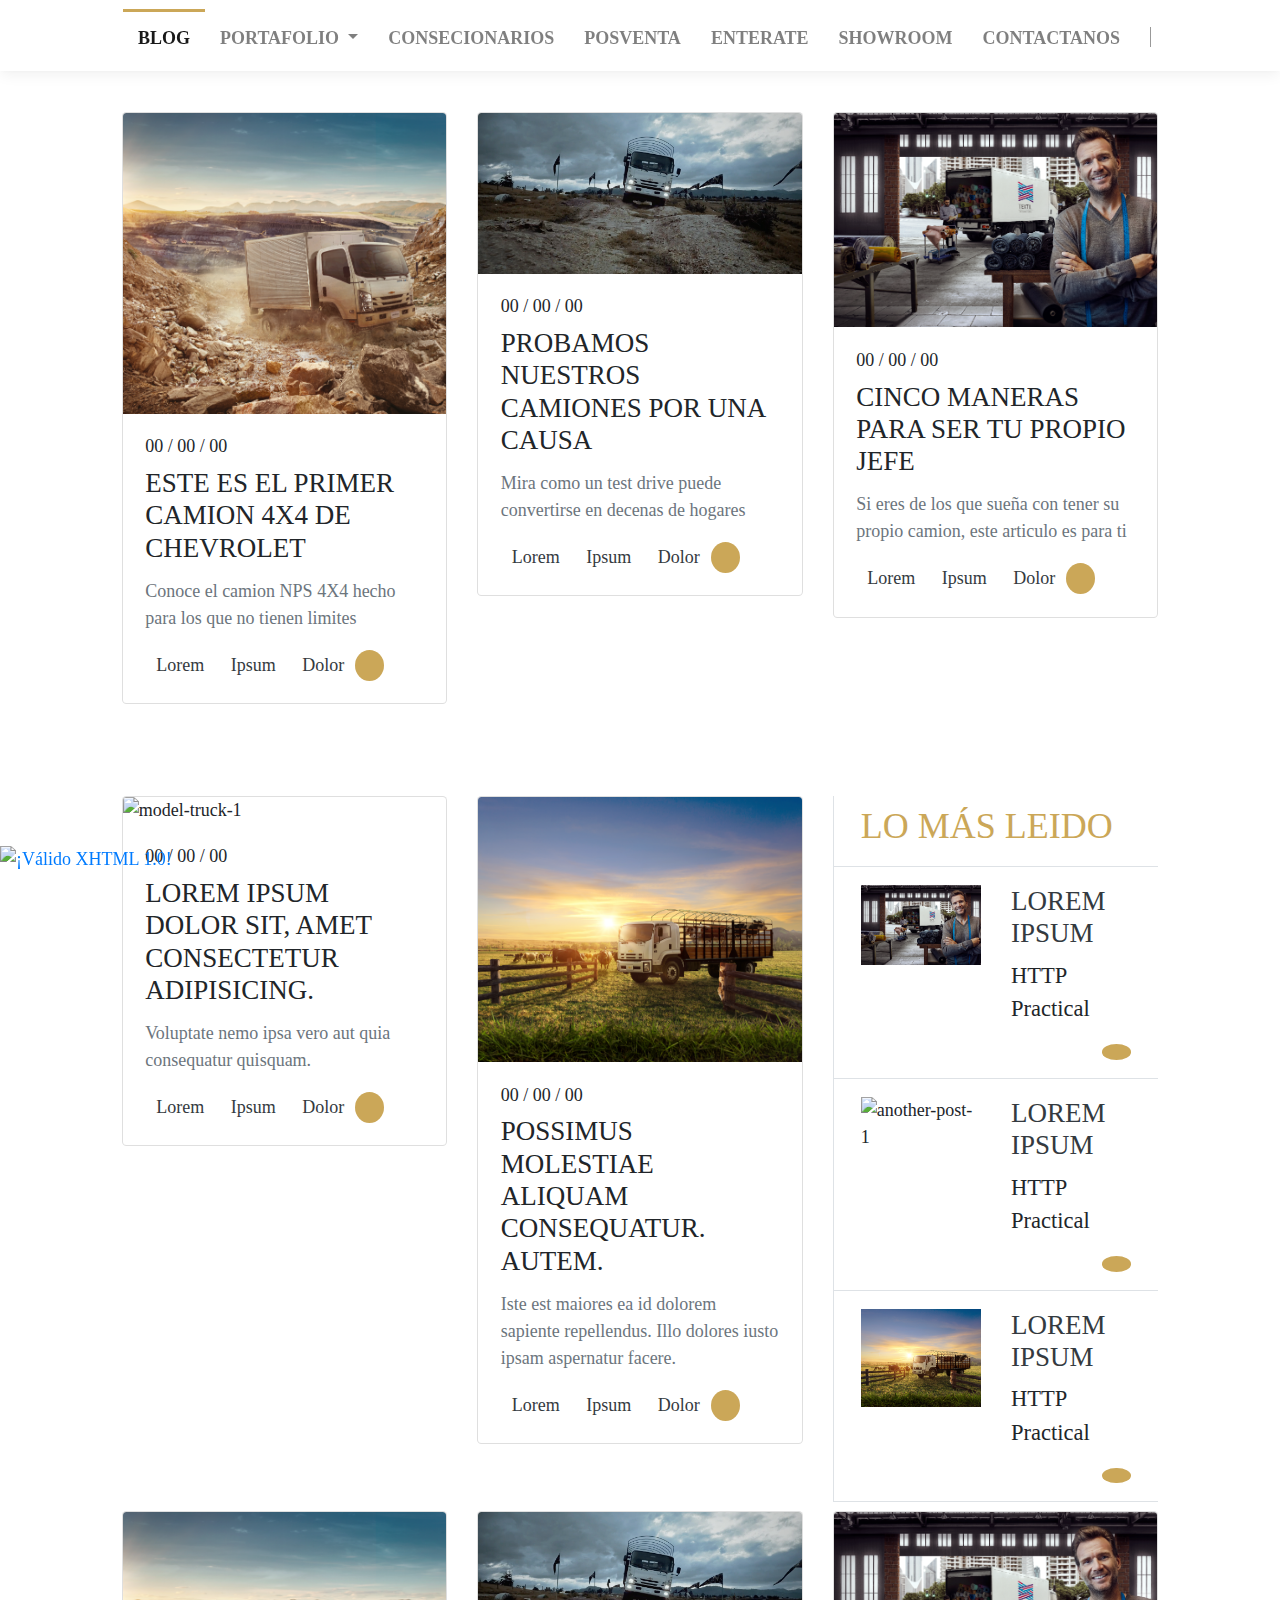
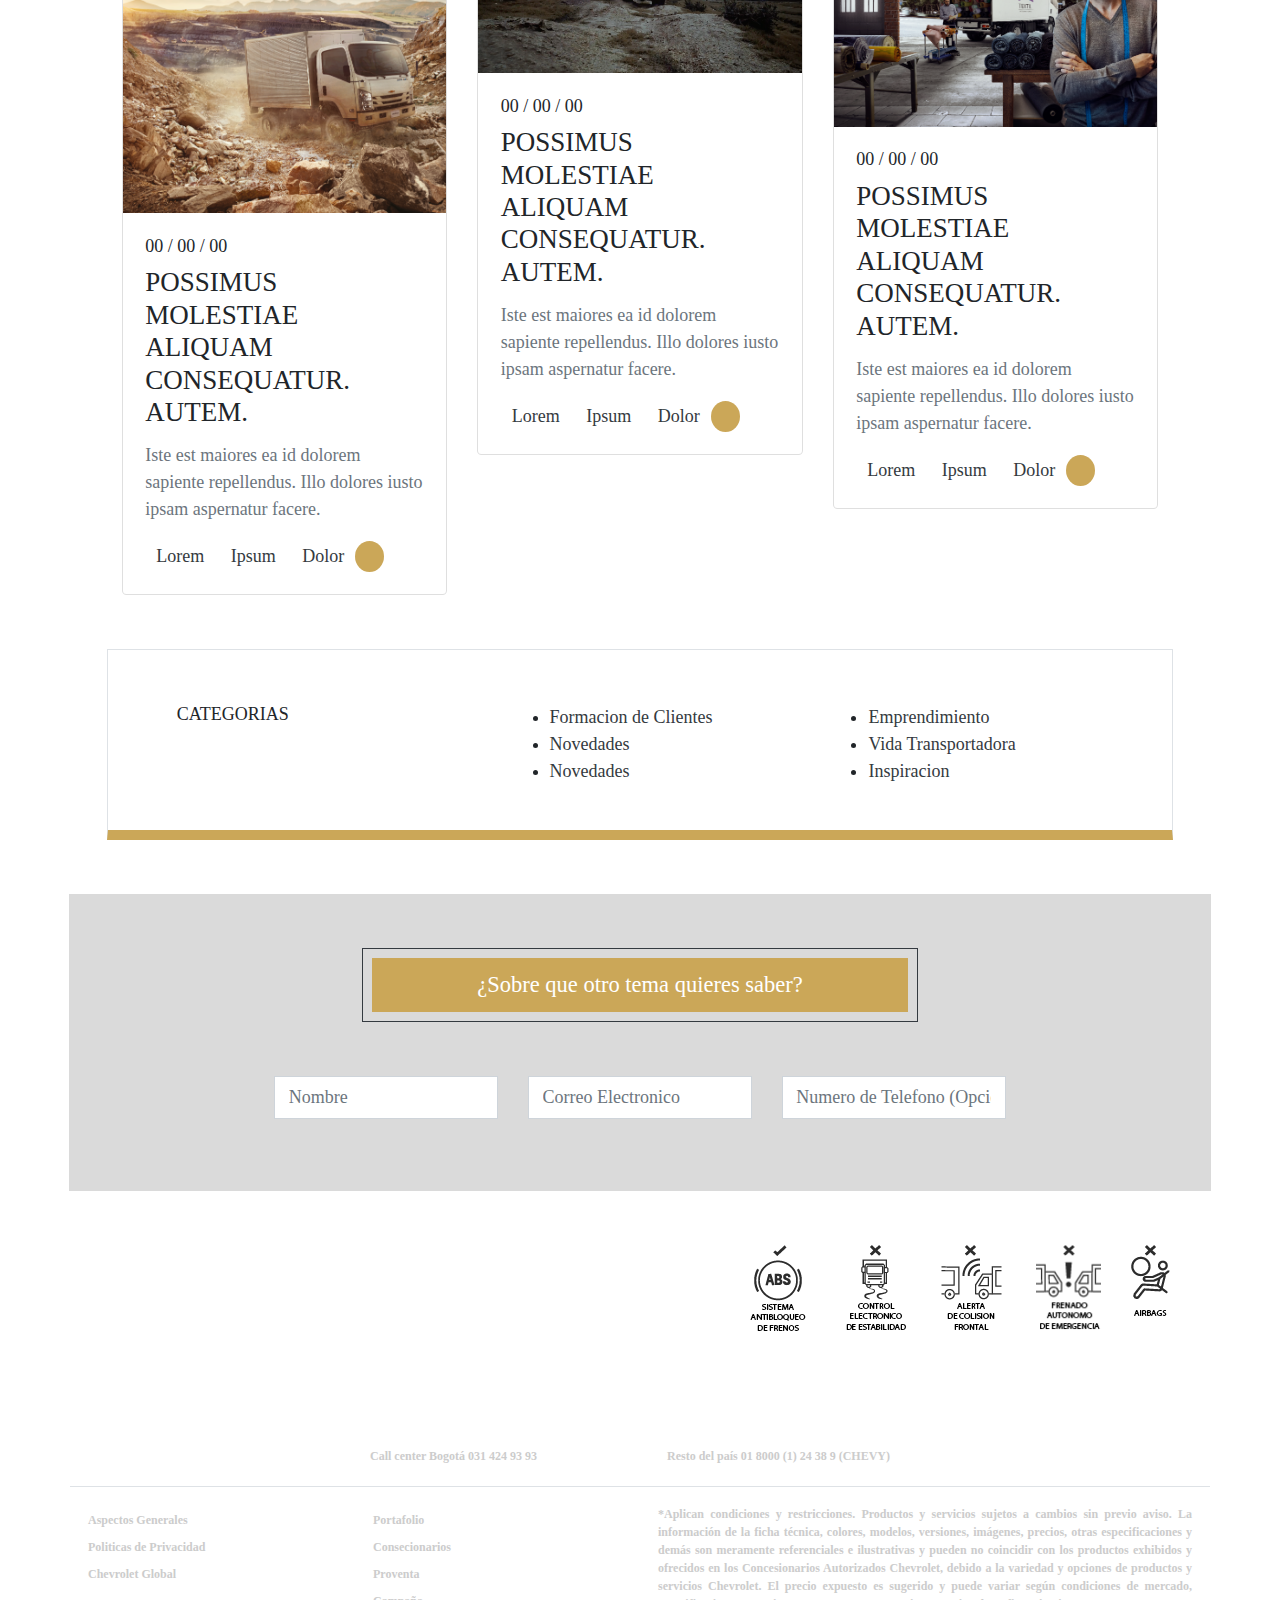
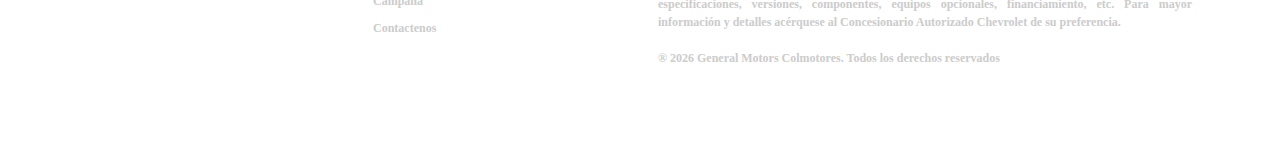
==== commit d534109e: "v1.0.4.RC" ====
--- a/index.html
+++ b/index.html
@@ -23,7 +23,7 @@
             <div class="d-flex jc-between w-100">
               <!-- Brand -->
               <a class="navbar-brand pl-0 pl-md-5 text-md-center" href="index.html">
-                <img src="./media/logo/CHEVROLET-IZUZU-800x200.png" alt="" class="img img-fluid vw-50 cd_vw-md-15" loading="lazy">
+                <img src="./media/logo/CHEVROLET-IZUZU-800x200.png" alt="" class="img img-fluid vw-50 cd_vw-md-15">
               </a>
 
               <!-- Toggler -->
--- a/css/styles.min.css
+++ b/css/styles.min.css
@@ -1,2 +1,2 @@
-*{margin:0;padding:0;font-size:18px;box-sizing:border-box;scroll-behavior:smooth}body{width:100%;height:auto;min-height:100vh;overflow-x:hidden;font-family:inherit;scroll-behavior:smooth}html{width:100%;height:auto;min-height:100vh;overflow-x:hidden;font-family:inherit;scroll-behavior:smooth}#wrap-wrap .navbar-nav .nav-item-divider{display:none}#wrap-wrap .navbar-nav .nav-item-divider .nav-link:hover{color:#cba758 !important}#wrap-wrap .navbar-nav .nav-item-divider .nav-link>span{border-left:1px solid #999}#wrap-wrap .navbar-light .navbar-nav .nav-link{padding:10px 15px;transition:ease-in-out .3s all;border-top:3px solid transparent;text-transform:uppercase;font-weight:bold}#wrap-wrap .navbar-light .navbar-nav .nav-link:hover{color:#cba758}#wrap-wrap ul.navbar-nav.ml-auto .nav-item{border-top:3px solid transparent}#wrap-wrap ul.navbar-nav.ml-auto .nav-item .nav-item:active{border-top:3px solid #cba758}#wrap-wrap ul.navbar-nav.ml-auto .nav-item .nav-item:active .nav-link{padding:10px 15px}#wrap-wrap ul.navbar-nav.ml-auto .nav-item.active{border-top:3px solid #cba758}#wrap-wrap ul.navbar-nav.ml-auto .nav-item.active .nav-link{padding:10px 15px}#wrap-wrap .dropdown-item.active{background:#cba758}#wrap-wrap .dropdown-item:active{background:#cba758}#wrap-wrap .cd_bg-news-box{background:#dadada}#wrap-wrap .tag-group a{border-radius:0 !important;padding:1px 10px !important}#wrap-wrap .cd_input-normal{outline:none}#wrap-wrap .cd_input-normal:focus{border:none;outline:none;border-color:#cba758;box-shadow:0 0 0 0.2rem rgba(203,167,88,0.5)}#wrap-wrap textarea.cd_input-normal{outline:none;height:auto;width:100%;min-width:100%;max-height:15rem;min-height:10rem}#wrap-wrap .input-main{border:3px solid #cba758;background:transparent;color:#cba758;padding-bottom:2rem;border-radius:15px;transition:ease .3s}#wrap-wrap .input-main:hover{cursor:text !important}#wrap-wrap .input-main::placeholder{color:#fff}#wrap-wrap .input-main:focus{background:rgba(203,167,88,0.1);outline:none;border-color:#cba758;color:#cba758}#wrap-wrap .input-main:focus:after{content:'';position:absolute;top:0;left:0;background:rgba(0,0,0,0.5);width:100%;height:auto;min-height:100vh}#wrap-wrap .input-main--modal{color:#fff;border:none;border-bottom:2px solid #cba758;background:transparent;border-radius:0 !important}#wrap-wrap .input-main--modal:focus{background:transparent;outline:none;border-color:#cba758;color:#fff;box-shadow:0 0 0 transparent !important}#wrap-wrap .input-main--modal:focus:after{content:'';position:absolute;top:0;left:0;background:rgba(0,0,0,0.5);width:100%;height:auto;min-height:100vh;border:none}#wrap-wrap .cd_border-bot-cat{border-bottom:10px solid #cba758 !important}#wrap-wrap .text-main{color:#cba758}#wrap-wrap .text-main-hover:hover{color:#cba758 !important}#wrap-wrap .btn-main{background:#cba758;color:#fff}#wrap-wrap .btn-main:hover{background:#b48c34 !important;color:#fff}#wrap-wrap .box-shadow-sm{box-shadow:0 0.125rem 0.3rem -0.0625rem rgba(0,0,0,0.03),0 0.275rem 0.75rem -0.0625rem rgba(0,0,0,0.06) !important}#wrap-wrap .cd_bg-searchbar-blog{background-image:linear-gradient(90deg, rgba(0,0,0,0.5), rgba(0,0,0,0.5)),url(../media/img/pines-searchbar.jpg);background-size:cover;background-position:center;background-repeat:no-repeat;width:100%;height:100%}#wrap-wrap .cd_footer-styles a{font-size:12px;font-weight:bold;color:#ccc !important}#wrap-wrap .cd_footer-styles p{font-size:12px;font-weight:bold;color:#ccc !important}#wrap-wrap .cd_min-vh-md-15{height:auto}#wrap-wrap .cd_min-vh-60{min-height:60vh;height:auto}#wrap-wrap .cd_min-vh-70{min-height:70vh;height:auto}#wrap-wrap .cd_min-vh-75{min-height:75vh;height:auto}#wrap-wrap .cd_w-md-50{width:auto}#wrap-wrap main#cd_main-article{border-top:5px solid #cba758;margin-top:5rem}#wrap-wrap .cd_border-article{width:100%;border-bottom:4px solid #cba758}#wrap-wrap .cd_fz-md-3rem{font-size:auto}#wrap-wrap .cd_fz-md-2rem{font-size:auto}#wrap-wrap #modal-search{display:none;transition:ease-in-out .5s all}#wrap-wrap #modal-search.active{position:fixed;top:0;left:0;right:0;bottom:0;background:rgba(0,0,0,0.9);display:block;z-index:1000000}#wrap-wrap .w3c{position:fixed;bottom:15%;left:0}@media (min-width: 1200px){#wrap-wrap .navbar-nav .nav-item-divider{display:block}}@media (min-width: 578px){#wrap-wrap .cd_min-vh-md-15{min-height:15vh}#wrap-wrap .cd_w-md-50{width:50%}#wrap-wrap .cd_jc-md-end{justify-content:flex-end}#wrap-wrap .cd_p-md-4{padding:1.5rem}#wrap-wrap .cd_vw-md-15{width:15vw}#wrap-wrap .cd_fz-md-3rem{font-size:3rem}#wrap-wrap .cd_fz-md-2rem{font-size:2rem}}@media (min-width: 978px){#wrap-wrap main#cd_main-article{margin-top:6.2rem !important}}
+*{margin:0;padding:0;font-size:18px;box-sizing:border-box;scroll-behavior:smooth}body{width:100%;height:auto;min-height:100vh;overflow-x:hidden;font-family:inherit;scroll-behavior:smooth}html{width:100%;height:auto;min-height:100vh;overflow-x:hidden;font-family:inherit;scroll-behavior:smooth}#wrap-wrap .navbar-nav .nav-item-divider{display:none}#wrap-wrap .navbar-nav .nav-item-divider .nav-link:hover{color:#cba758 !important}#wrap-wrap .navbar-nav .nav-item-divider .nav-link>span{border-left:1px solid #999}#wrap-wrap .navbar-light .navbar-nav .nav-link{padding:10px 15px;transition:ease-in-out .3s all;border-top:3px solid transparent;text-transform:uppercase;font-weight:bold}#wrap-wrap .navbar-light .navbar-nav .nav-link:hover{color:#cba758}#wrap-wrap ul.navbar-nav.ml-auto .nav-item{border-top:3px solid transparent}#wrap-wrap ul.navbar-nav.ml-auto .nav-item .nav-item:active{border-top:3px solid #cba758}#wrap-wrap ul.navbar-nav.ml-auto .nav-item .nav-item:active .nav-link{padding:10px 15px}#wrap-wrap ul.navbar-nav.ml-auto .nav-item.active{border-top:3px solid #cba758}#wrap-wrap ul.navbar-nav.ml-auto .nav-item.active .nav-link{padding:10px 15px}#wrap-wrap .dropdown-item.active{background:#cba758}#wrap-wrap .dropdown-item:active{background:#cba758}#wrap-wrap .cd_bg-news-box{background:#dadada}#wrap-wrap .tag-group a{border-radius:0 !important;padding:1px 10px !important}#wrap-wrap .cd_input-normal{outline:none}#wrap-wrap .cd_input-normal:focus{border:none;outline:none;border-color:#cba758;box-shadow:0 0 0 0.2rem rgba(203,167,88,0.5)}#wrap-wrap textarea.cd_input-normal{outline:none;height:auto;width:100%;min-width:100%;max-height:15rem;min-height:10rem}#wrap-wrap .input-main{border:3px solid #cba758;background:transparent;color:#cba758;padding-bottom:2rem;border-radius:15px;transition:ease .3s}#wrap-wrap .input-main:hover{cursor:text !important}#wrap-wrap .input-main::placeholder{color:#fff}#wrap-wrap .input-main:focus{background:rgba(203,167,88,0.1);outline:none;border-color:#cba758;color:#cba758}#wrap-wrap .input-main:focus:after{content:'';position:absolute;top:0;left:0;background:rgba(0,0,0,0.5);width:100%;height:auto;min-height:100vh}#wrap-wrap .input-main--modal{color:#fff;border:none;border-bottom:2px solid #cba758;background:transparent;border-radius:0 !important}#wrap-wrap .input-main--modal:focus{background:transparent;outline:none;border-color:#cba758;color:#fff;box-shadow:0 0 0 transparent !important}#wrap-wrap .input-main--modal:focus:after{content:'';position:absolute;top:0;left:0;background:rgba(0,0,0,0.5);width:100%;height:auto;min-height:100vh;border:none}#wrap-wrap .cd_border-bot-cat{border-bottom:10px solid #cba758 !important}#wrap-wrap .text-main{color:#cba758}#wrap-wrap .text-main-hover:hover{color:#cba758 !important}#wrap-wrap .btn-main{background:#cba758;color:#fff}#wrap-wrap .btn-main:hover{background:#b48c34 !important;color:#fff}#wrap-wrap .box-shadow-sm{box-shadow:0 0.125rem 0.3rem -0.0625rem rgba(0,0,0,0.03),0 0.275rem 0.75rem -0.0625rem rgba(0,0,0,0.06) !important}#wrap-wrap .cd_bg-searchbar-blog{background-image:linear-gradient(90deg, rgba(0,0,0,0.5), rgba(0,0,0,0.5)),url(../media/img/pines-searchbar.jpg);background-size:cover;background-position:center;background-repeat:no-repeat;width:100%;height:100%}#wrap-wrap .cd_footer-styles a{font-size:12px;font-weight:bold;color:#ccc !important}#wrap-wrap .cd_footer-styles p{font-size:12px;font-weight:bold;color:#ccc !important}#wrap-wrap .cd_min-vh-md-15{height:auto}#wrap-wrap .cd_min-vh-60{min-height:60vh;height:auto}#wrap-wrap .cd_min-vh-70{min-height:70vh;height:auto}#wrap-wrap .cd_min-vh-75{min-height:75vh;height:auto}#wrap-wrap .cd_w-md-50{width:auto}#wrap-wrap main#cd_main-article{border-top:5px solid #cba758;margin-top:5rem}#wrap-wrap .cd_border-article{width:100%;border-bottom:4px solid #cba758}#wrap-wrap .cd_fz-md-3rem{font-size:auto}#wrap-wrap .cd_fz-md-2rem{font-size:auto}#wrap-wrap #modal-search{display:none;transition:ease-in-out .5s all}#wrap-wrap #modal-search.active{position:fixed;top:0;left:0;right:0;bottom:0;background:rgba(0,0,0,0.9);display:block;z-index:1000000}#wrap-wrap .w3c{position:fixed;bottom:1%;left:0}@media (min-width: 1200px){#wrap-wrap .navbar-nav .nav-item-divider{display:block}}@media (min-width: 578px){#wrap-wrap .cd_min-vh-md-15{min-height:15vh}#wrap-wrap .cd_w-md-50{width:50%}#wrap-wrap .cd_jc-md-end{justify-content:flex-end}#wrap-wrap .cd_p-md-4{padding:1.5rem}#wrap-wrap .cd_vw-md-15{width:15vw}#wrap-wrap .cd_fz-md-3rem{font-size:3rem}#wrap-wrap .cd_fz-md-2rem{font-size:2rem}}@media (min-width: 978px){#wrap-wrap main#cd_main-article{margin-top:6.2rem !important}}
 /*# sourceMappingURL=styles.min.css.map */
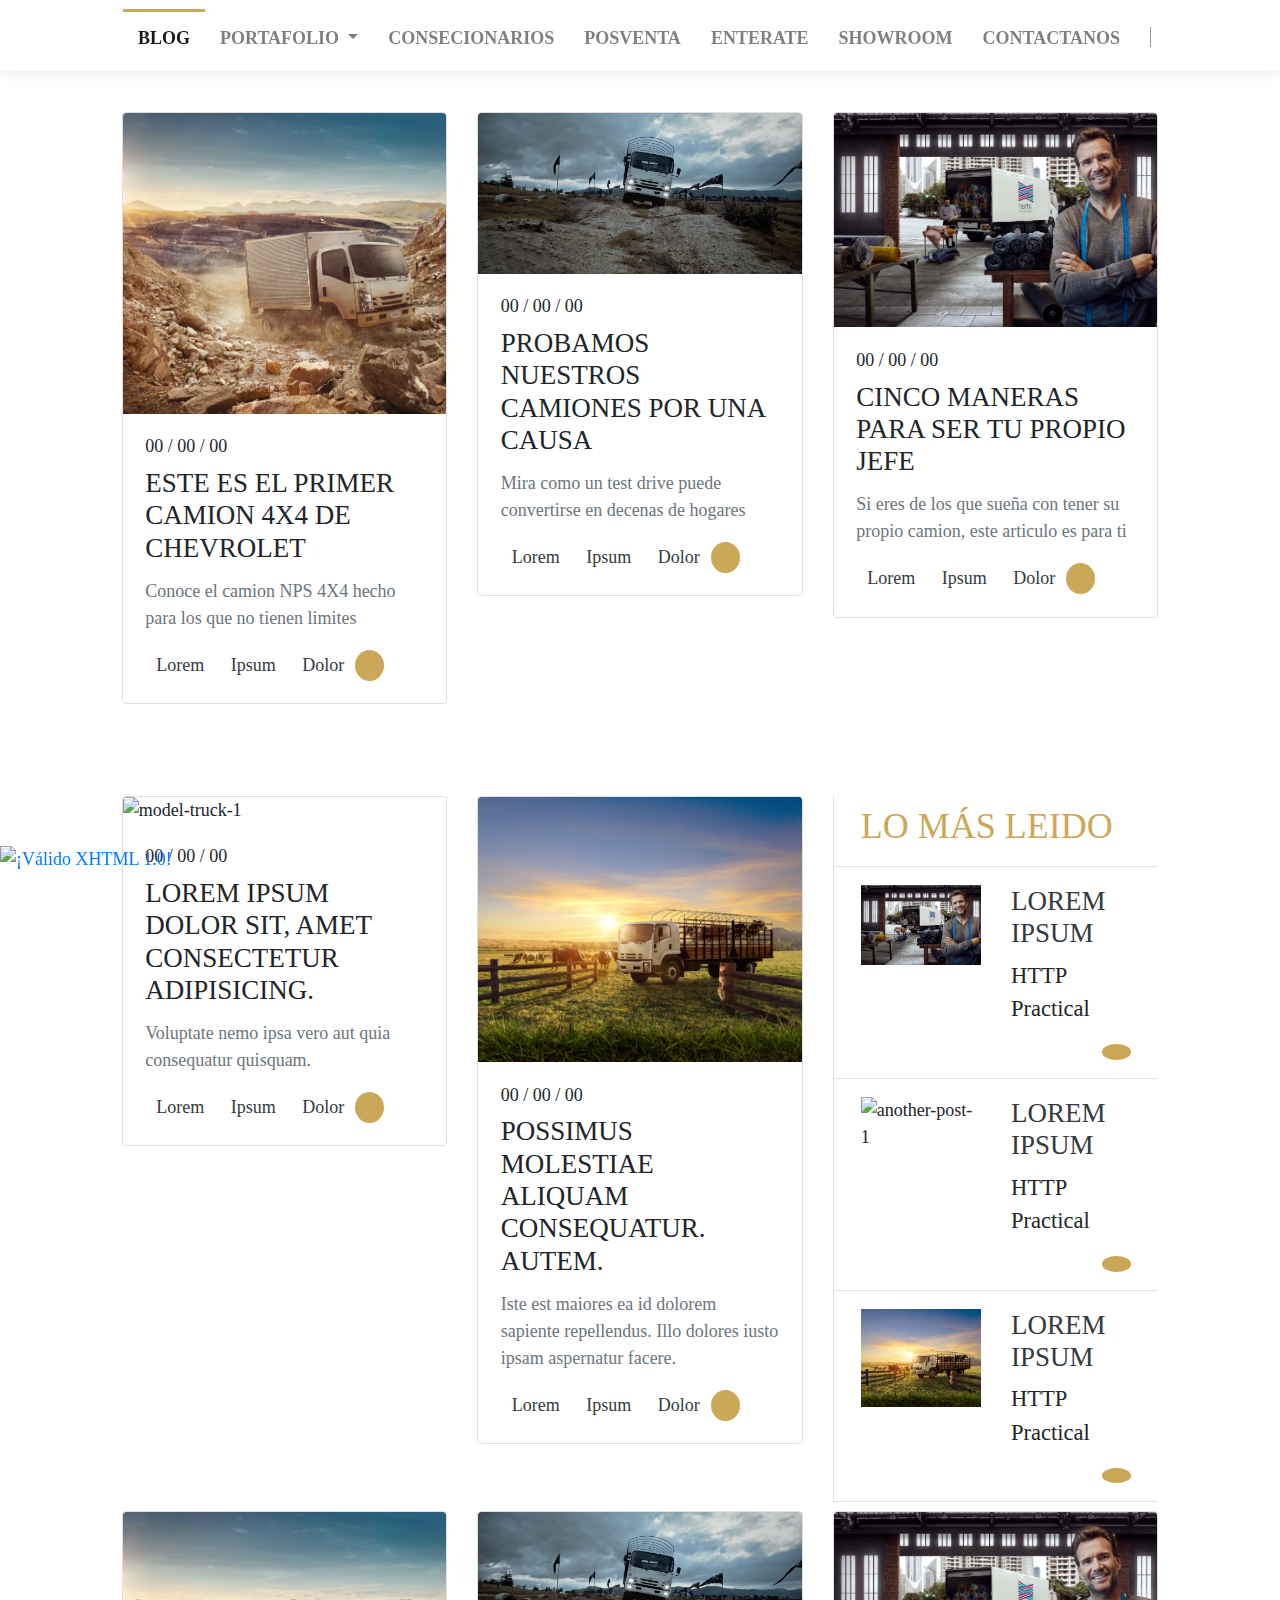
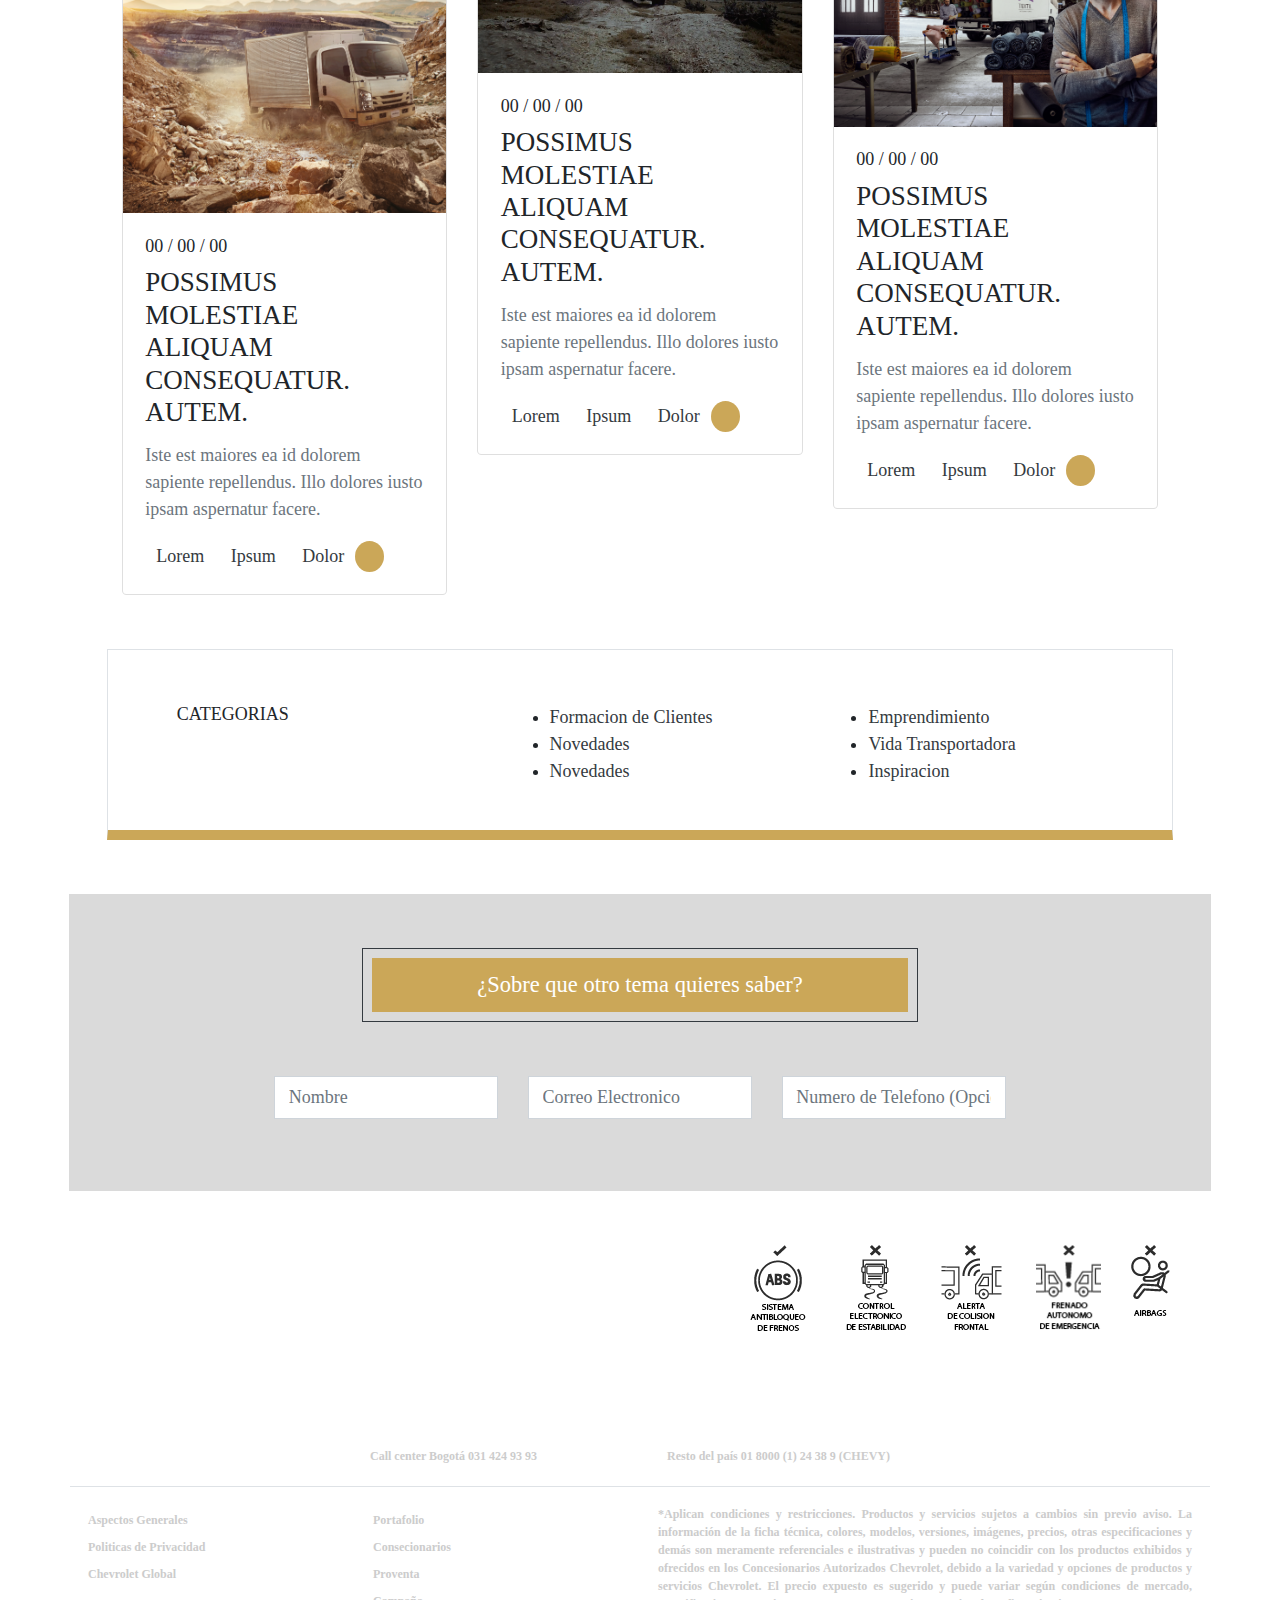
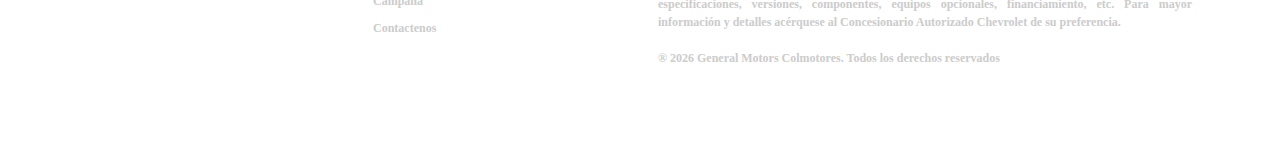
==== commit 5a0b8ac5: "Added all font-sizes of Project" ====
--- a/index.html
+++ b/index.html
@@ -180,7 +180,7 @@
                           <span data-year_post="year-post">00</span>
                         </h6>
                         <h4 class="card-title text-uppercase text-bold" data-title="title">Este es el primer camion 4x4 de chevrolet</h4>
-                        <p class="card-text text-muted fz-1rem" data-description="description">Conoce el camion NPS 4X4 hecho para los que no tienen limites</p>
+                        <p class="card-text text-muted fz-pst_desc" data-description="description">Conoce el camion NPS 4X4 hecho para los que no tienen limites</p>
                         <div class="d-flex jc-between ai-center">
                           <div class="tag-group">
                             <a href="#" class="btn btn-gray btn-bg-light text-dark" data-tag="tag">Lorem</a>
@@ -448,7 +448,7 @@
 
                 <div class="row border pb-4 px-5 pt-5 cd_border-bot-cat ai-center">
                   <div class="col-md-4">
-                    <h6 class="text-bold text-uppercase fz-2rem">Categorias</h6>
+                    <h6 class="text-bold text-uppercase fz-cat">Categorias</h6>
                   </div>
                   <div class="col-md-4">
                     <ul class="pl-5">
@@ -492,7 +492,7 @@
               <form class="w-100">
                 <div class="col-md-12">
                   <div class="border border-dark p-2 cd_w-md-50 m-auto">
-                    <a href="#" class="btn btn-main btn-lg rounded-0 btn-block text-white">¿Sobre que otro tema quieres saber?</a>
+                    <a href="#" class="btn btn-main btn-lg rounded-0 btn-block text-white fz_news">¿Sobre que otro tema quieres saber?</a>
                   </div>
                 </div>
                 <div class="col-md-8 offset-md-2">
@@ -632,7 +632,7 @@
               <form>
                 <div class="form-group d-flex m-auto">
                   <label for="overlay-input" class="m-auto pr-5 pb-5 text-main"><i class="fas fa-2x fa-search"></i></label>
-                  <input type="text" class="form-control input-main--modal text-left mt-5" id="overlay-input">
+                  <input type="text" class="form-control input-main--modal text-left mt-5 fz_overlay" id="overlay-input">
                 </div>
               </form>
             </div>
